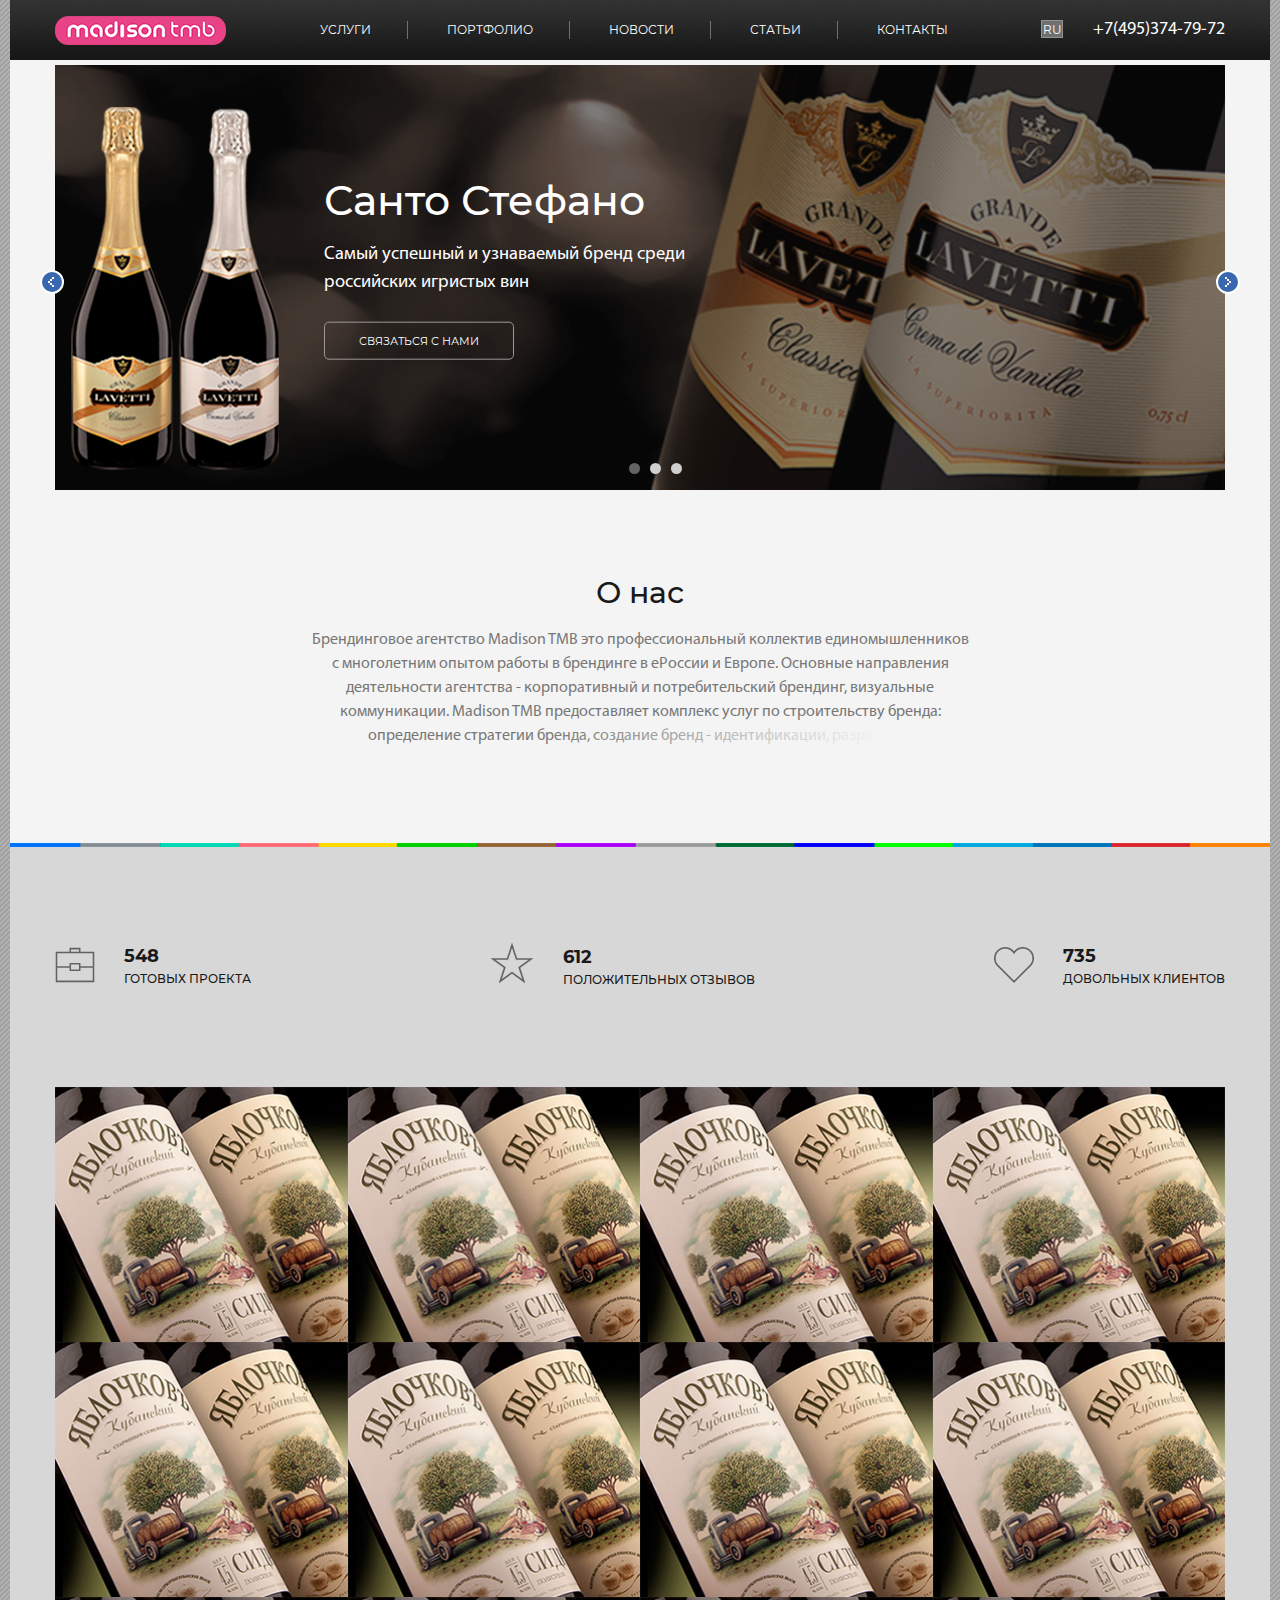
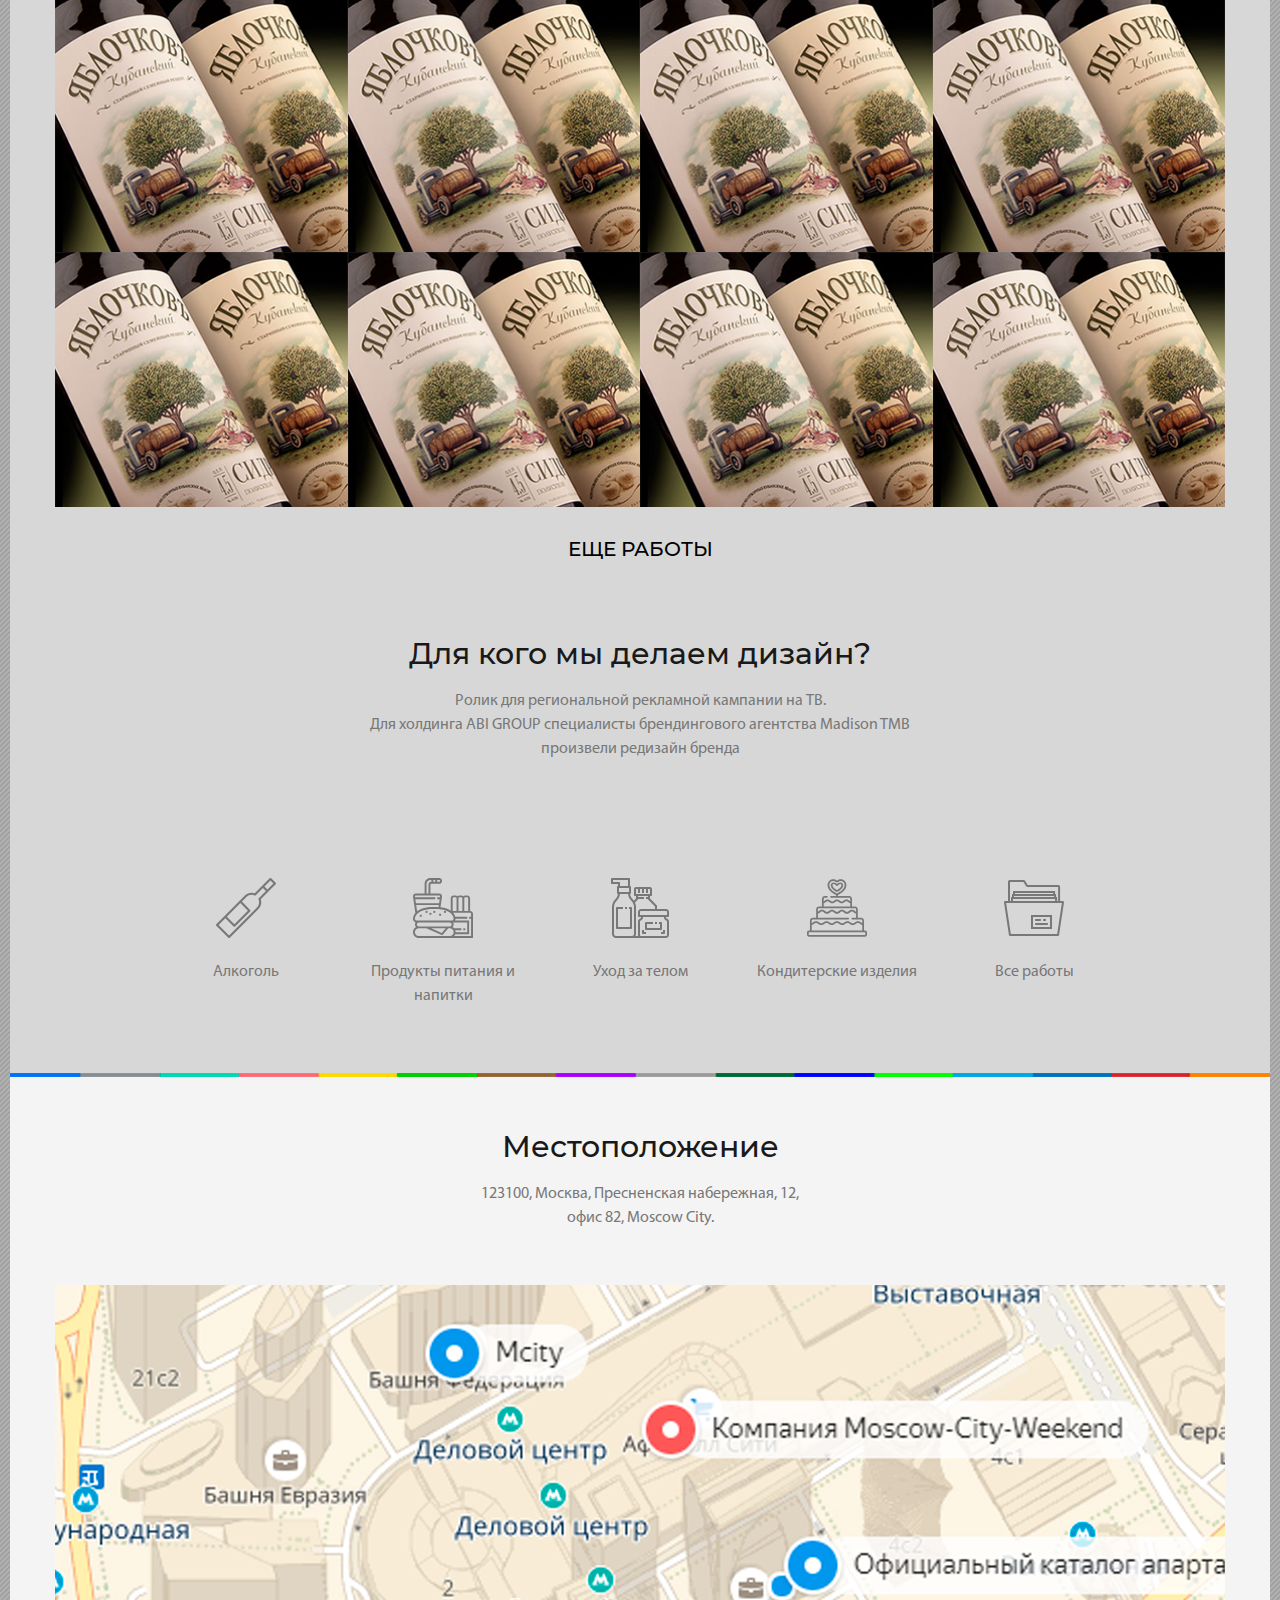
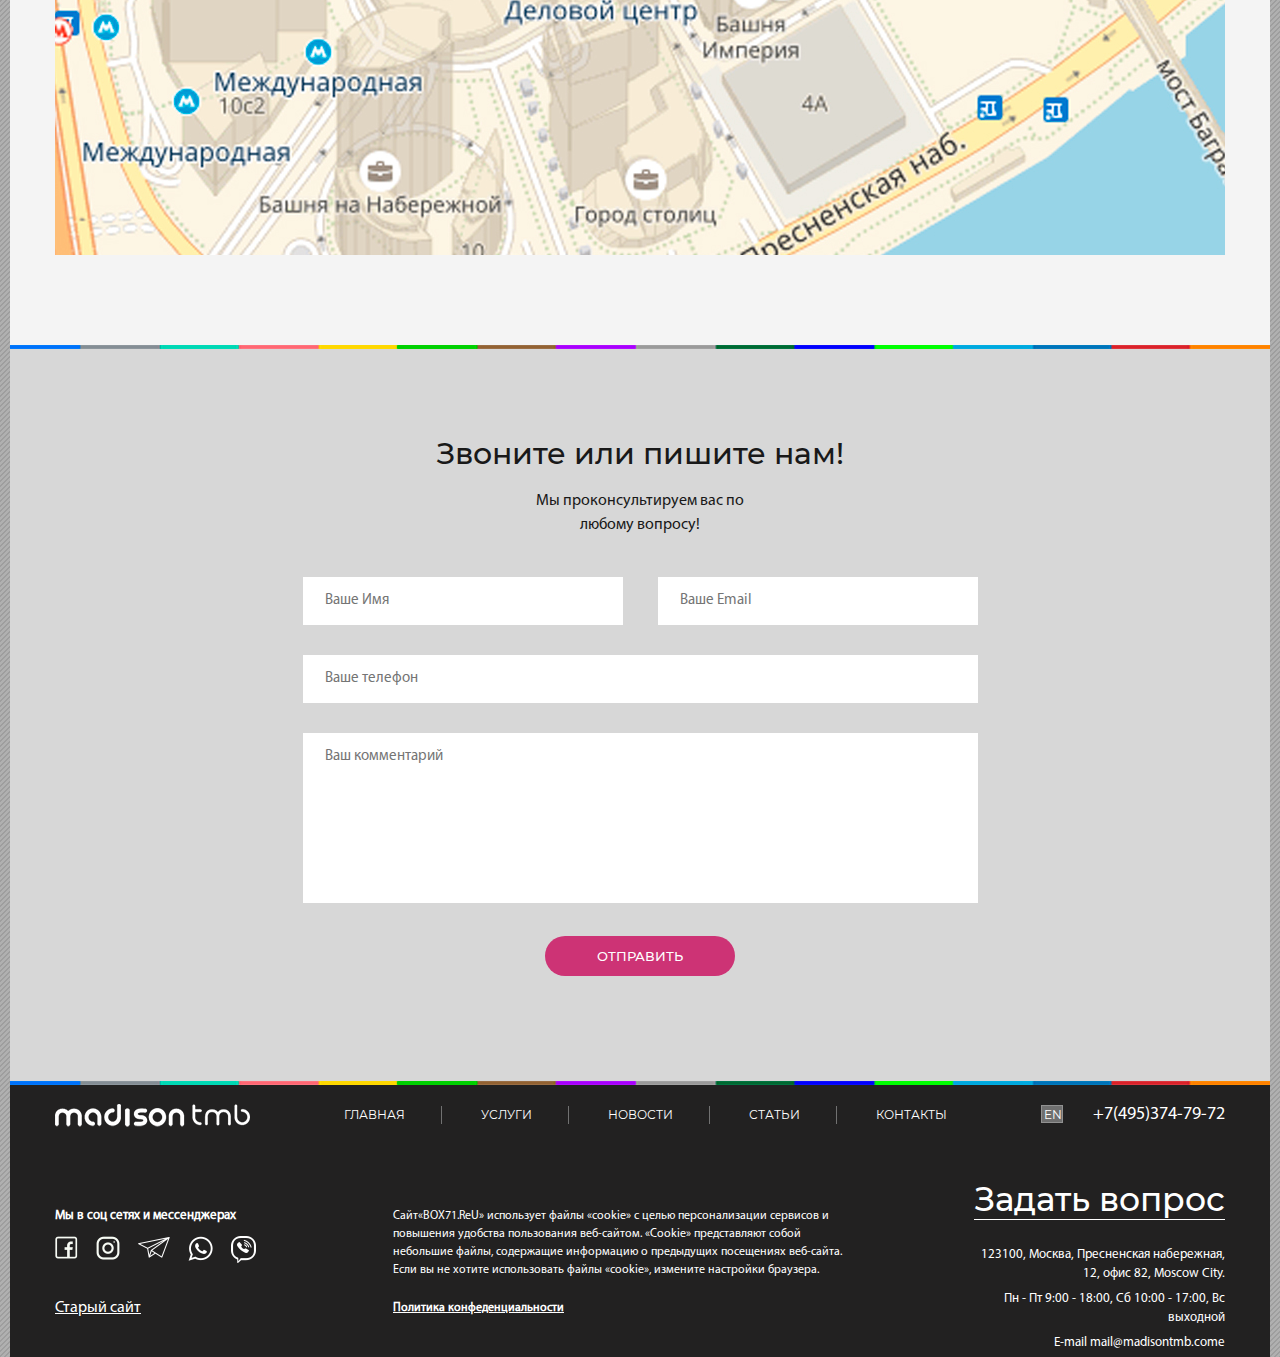
==== front-page.html @ 69c12acf "Страница с услугами" ====
<!DOCTYPE html>
<html lang="en">
<head>
	<meta charset="UTF-8">
	<title>Madison</title>
	<meta name="viewport" content="width=device-width, user-scalable=no, initial-scale=1.0, maximum-scale=1.0, minimum-scale=1.0">

	<link rel="stylesheet" href="css/slick-theme.css">
	<link rel="stylesheet" href="css/slick.css">
	<link rel="stylesheet" href="css/normalize.css">
	<link rel="stylesheet" href="css/fonts.css">
	<link rel="stylesheet" href="css/style.css">
</head>
<body>
	<header class="page-header">
		<h1 class="visually-hidden">Название страницы</h1>
		<div class="page-header__inner page-navbar">
			<a href="#" class="logo">
				<img src="img/Без-имени-1.png" alt="">
			</a>
			<nav class="page-nav">
				<h2 class="visually-hidden">Навигация по сайту</h2>
				<ul class="page-nav__list">
					<li class="current">
						<a href="#">Главная</a>
					</li>
					<li>
						<a href="#">Услуги</a>
					</li>
					<li>
						<a href="#">Портфолио</a>
					</li>
					<li>
						<a href="#">Новости</a>
					</li>
					<li>
						<a href="#">Статьи</a>
					</li>
					<li>
						<a href="#">Контакты</a>
					</li>

				</ul>
			</nav>
			<div class="page-navbar__right-side">
				<select name="lang" id="" class="page-navbar__lang lang">
					<option value="EN" class="lang__item">RU</option>
					<option value="RU" class="lang__item">EN</option>
				</select>
				<address class="phone">+7(495)374-79-72</address>
			</div>
		</div>
	</header>
	<main class="page-main">
		<section class="main-slider">
			<h2 class="visually-hidden">Список одних из наших работ</h2>
			<ul class="main-slider__list">
				<li class="main-slider__item">
					<img class="main-slider__pict" src="img/bottles.png" alt="">
					<div class="main-slider__content">
						<h3 class="main-slider__headline">Санто Стефано</h3>
						<p class="main-slider__text">Самый успешный и узнаваемый бренд среди российских игристых вин</p>
						<button class="main-slider__btn btn">Связаться с нами</button>
					</div>
				</li>
				<li class="main-slider__item">
					<img class="main-slider__pict" src="img/bottles.png" alt="">
					<div class="main-slider__content">
						<h3 class="main-slider__headline">Санто Стефано</h3>
						<p class="main-slider__text">Самый успешный и узнаваемый бренд среди российских игристых вин</p>
						<button class="main-slider__btn btn">Связаться с нами</button>
					</div>
				</li>
				<li class="main-slider__item">
					<img class="main-slider__pict" src="img/bottles.png" alt="">
					<div class="main-slider__content">
						<h3 class="main-slider__headline">Санто Стефано</h3>
						<p class="main-slider__text">Самый успешный и узнаваемый бренд среди российских игристых вин</p>
						<button class="main-slider__btn btn">Связаться с нами</button>
					</div>
				</li>
			</ul>
		</section>
		<section class="about">
			<div class="about__content content">
				<h2 class="headline">О нас</h2>
				<div class="content__text">
					Брендинговое агентство Madison TMB это профессиональный коллектив единомышленников
					с многолетним опытом работы в брендинге в еРоссии и Европе.
					Основные направления деятельности агентства - корпоративный и потребительский брендинг, 
					визуальные коммуникации. Madison TMB предоставляет комплекс 
					услуг по строительству бренда: определение стратегии бренда, создание бренд - идентификации, разработка коммуникационной стратегии.
					Брендинговое агентство Madison TMB это профессиональный коллектив единомышленников
					с многолетним опытом работы в брендинге в еРоссии и Европе.
					Основные направления деятельности агентства - корпоративный и потребительский брендинг, 
					визуальные коммуникации. Madison TMB предоставляет комплекс 
					услуг по строительству бренда: определение стратегии бренда, создание бренд - идентификации, разработка коммуникационной стратегии.
					Брендинговое агентство Madison TMB это профессиональный коллектив единомышленников
					с многолетним опытом работы в брендинге в еРоссии и Европе.
					Основные направления деятельности агентства - корпоративный и потребительский брендинг, 
					визуальные коммуникации. Madison TMB предоставляет комплекс 
					услуг по строительству бренда: определение стратегии бренда, создание бренд - идентификации, разработка коммуникационной стратегии.
				</div>
			</div>
		</section>
		<div class="bg-line"></div>
		<section class="features">
			<h2 class="visually-hidden">Мы в цифрах</h2>
			<ul class="features__list">
				<li class="features__item">
					<img src="img/портфель.png" alt="">
					<div class="features__text">
						<p class="features__num">548</p>
						<p class="features__name">Готовых проекта</p>
					</div>
				</li>
				<li class="features__item">
					<img src="img/звезда.png" alt="">
					<div class="features__text">
						<p class="features__num">612</p>
						<p class="features__name">Положительных отзывов</p>
					</div>
				</li>
				<li class="features__item">
					<img src="img/сердце.png" alt="">
					<div class="features__text">
						<p class="features__num">735</p>
						<p class="features__name">Довольных клиентов</p>
					</div>
				</li>
			</ul>
		</section>
		<section class="projects">
			<h2 class="visually-hidden">Список наших работ</h2>
			<ul class="projects__list">
				<li class="projects__item">
					<a href="#" class="projects__work" aria-label="Работа тд">
						<img class="projects__pict" src="img/1.png" alt="">
						<div class="projects__overlay"></div>
					</a>
				</li>
				<li class="projects__item">
					<a href="#" class="projects__work" aria-label="Работа тд">
						<img class="projects__pict" src="img/1.png" alt="">
						<div class="projects__overlay"></div>
					</a>
				</li>
				<li class="projects__item">
					<a href="#" class="projects__work" aria-label="Работа тд">
						<img class="projects__pict" src="img/1.png" alt="">
						<div class="projects__overlay"></div>
					</a>
				</li>
				<li class="projects__item">
					<a href="#" class="projects__work" aria-label="Работа тд">
						<img class="projects__pict" src="img/1.png" alt="">
						<div class="projects__overlay"></div>
					</a>
				</li>
				<li class="projects__item">
					<a href="#" class="projects__work" aria-label="Работа тд">
						<img class="projects__pict" src="img/1.png" alt="">
						<div class="projects__overlay"></div>
					</a>
				</li>
				<li class="projects__item">
					<a href="#" class="projects__work" aria-label="Работа тд">
						<img class="projects__pict" src="img/1.png" alt="">
						<div class="projects__overlay"></div>
					</a>
				</li>
				<li class="projects__item">
					<a href="#" class="projects__work" aria-label="Работа тд">
						<img class="projects__pict" src="img/1.png" alt="">
						<div class="projects__overlay"></div>
					</a>
				</li>
				<li class="projects__item">
					<a href="#" class="projects__work" aria-label="Работа тд">
						<img class="projects__pict" src="img/1.png" alt="">
						<div class="projects__overlay"></div>
					</a>
				</li>
				<li class="projects__item">
					<a href="#" class="projects__work" aria-label="Работа тд">
						<img class="projects__pict" src="img/1.png" alt="">
						<div class="projects__overlay"></div>
					</a>
				</li>
				<li class="projects__item">
					<a href="#" class="projects__work" aria-label="Работа тд">
						<img class="projects__pict" src="img/1.png" alt="">
						<div class="projects__overlay"></div>
					</a>
				</li>
				<li class="projects__item">
					<a href="#" class="projects__work" aria-label="Работа тд">
						<img class="projects__pict" src="img/1.png" alt="">
						<div class="projects__overlay"></div>
					</a>
				</li>
				<li class="projects__item">
					<a href="#" class="projects__work" aria-label="Работа тд">
						<img class="projects__pict" src="img/1.png" alt="">
						<div class="projects__overlay"></div>
					</a>
				</li>
				<li class="projects__item">
					<a href="#" class="projects__work" aria-label="Работа тд">
						<img class="projects__pict" src="img/1.png" alt="">
						<div class="projects__overlay"></div>
					</a>
				</li>
				<li class="projects__item">
					<a href="#" class="projects__work" aria-label="Работа тд">
						<img class="projects__pict" src="img/1.png" alt="">
						<div class="projects__overlay"></div>
					</a>
				</li>
				<li class="projects__item">
					<a href="#" class="projects__work" aria-label="Работа тд">
						<img class="projects__pict" src="img/1.png" alt="">
						<div class="projects__overlay"></div>
					</a>
				</li>
				<li class="projects__item">
					<a href="#" class="projects__work" aria-label="Работа тд">
						<img class="projects__pict" src="img/1.png" alt="">
						<div class="projects__overlay"></div>
					</a>
				</li>
			</ul>
			<button class="projects__more">Еще работы</button>
		</section>
		<!-- for - Для - для кого -->
		<section class="for">
			<div class="for__content content">
				<h2 class="headline">Для кого мы делаем дизайн?</h2>
				<div class="content__text">
					Ролик для региональной рекламной  кампании на ТВ. <br>
					Для холдинга ABI GROUP специалисты брендингового агентства Madison TMB <br>
 					произвели редизайн бренда 
				</div>
			</div>
			<div class="category for__cat">
				<div class="category__inner">
					<ul class="category__items">
						<li class="category__item category__item--size-percent">
							<a class="category__link" href="#">
								<div class="category__icon">
									<img class="category__pict"  src="img/bottle_icon.svg" alt="">
									<img class="category__icon-hover" src="img/bottle_icon_hover.svg" alt="">
								</div>
								<p class="category__name">Алкоголь</p>									
							</a>
						</li>
						<li class="category__item category__item--size-percent">
							<a class="category__link" href="#">
								<div class="category__icon">
									<img  class="category__pict" src="img/food_icon.svg" alt="">
									<img class="category__icon-hover" src="img/food_icon_hover.svg" alt="">
								</div>
								<p class="category__name">Продукты питания и напитки</p>									
							</a>
						</li>		
						<li class="category__item category__item--size-percent">
							<a class="category__link" href="#">
								<div class="category__icon">
									<img class="category__pict" src="img/cream_icon.svg" alt="">
									<img class="category__icon-hover" src="img/cream_icon_hover.svg" alt="">
								</div>
								<p class="category__name">Уход за телом</p>									
							</a>
						</li>
						<li class="category__item category__item--size-percent">
							<a class="category__link" href="#">
								<div class="category__icon">
									<img class="category__pict" src="img/cake_icon.svg" alt="">
									<img class="category__icon-hover" src="img/cake_icon_hover.svg" alt="">
								</div>
								<p class="category__name">Кондитерские изделия</p>									
							</a>
						</li>
						<li class="category__item category__item--size-percent">
							<a class="category__link" href="#">
								<div class="category__icon">
									<img class="category__pict" src="img/folder_icon.svg" alt="Все работы">
									<img class="category__icon-hover" src="img/folder_icon_hover.svg" alt="Все работы">
								</div>
								<p class="category__name">Все работы</p>									
							</a>
						</li>
					</ul>
				</div>
			</div>
		</section>
		<div class="bg-line"></div>
		<section class="location">
			<div class="location__inner">
				<div class="location__content content">
					<h2 class="headline">Местоположение</h2>
					<div class="content__text">
						123100, Москва, Пресненская набережная, 12,
						офис 82, Moscow City.
					</div>
				</div>
				<div class="location__map">
					
				</div>
			</div>
		</section>
		<div class="bg-line"></div>
		<section class="feedback">
			<div class="feedback__inner">
				<div class="feedback__content content">
					<h2 class="headline">Звоните или пишите нам!</h2>
					<div class="content__text content__text--feedback">
						Мы проконсультируем вас по любому вопросу!
					</div>
				</div>
				<form action="#" class="form">
					<input class="form__input input input--size-sm" type="text" placeholder="Ваше Имя">
					<input class="form__input input input--size-sm" type="text" placeholder="Ваше Email">
					<input class="form__input input input--size-all" type="text" placeholder="Ваше телефон">
					<textarea class="form__textarea input input--size-all" name="comment" id="" cols="30" rows="10"  placeholder="Ваш комментарий"></textarea>
					<input class="form__submit btn btn--theme-send btn--size-md" type="submit" value="Отправить">
				</form>
			</div>
		</section>
		<div class="bg-line"></div>
	</main>
	<footer class="page-footer">
		<div class="page-footer__inner">
			<div class="page-navbar">
				<a href="#" class="logo">
					<img src="img/logo_footer.png" alt="">
				</a>
				<nav class="page-nav">
					<h2 class="visually-hidden">Навигация по сайту</h2>
					<ul class="page-nav__list">
						<li>
							<a href="#">Главная</a>
						</li>
						<li>
							<a href="#">Услуги</a>
						</li>
						<li class="current">
							<a href="#">Портфолио</a>
						</li>
						<li>
							<a href="#">Новости</a>
						</li>
						<li>
							<a href="#">Статьи</a>
						</li>
						<li>
							<a href="#">Контакты</a>
						</li>
					</ul>
				</nav>
				<div class="page-navbar__right-side">
					<select name="lang" id="" class="page-navbar__lang lang">
						<option value="EN" class="lang__item">EN</option>
						<option value="RU" class="lang__item">RU</option>
					</select>
					<address class="phone">+7(495)374-79-72</address>
				</div>
			</div>
			<div class="page-footer__bottom-content">
				<div class="social">
					<h2 class="page-footer__headline">Мы в соц сетях и мессенджерах</h2>
					<ul class="social__list">
						<li class="social__item">
							<a href="#" class="social__link" aria-label="Соцсеть">
								<img class="social__icon" src="img/facebook_icon.png" alt="">
								<img class="social__icon-hover" src="img/facebook_icon_hover.png" alt="">
							</a>
						</li>
						<li class="social__item">
							<a href="#" class="social__link" aria-label="Соцсеть">
								<img class="social__icon" src="img/instagram_icon.png" alt="">
								<img class="social__icon-hover" src="img/instagram_icon_hover.png" alt="">
							</a>
						</li>
						<li class="social__item">
							<a href="#" class="social__link" aria-label="Соцсеть">
								<img class="social__icon" src="img/telegram_icon.png" alt="">
								<img class="social__icon-hover" src="img/telegram_icon_hover.png" alt="">
							</a>
						</li>
						<li class="social__item">
							<a href="#" class="social__link" aria-label="Соцсеть">
								<img class="social__icon" src="img/whatsapp_icon.png" alt="">
								<img class="social__icon-hover" src="img/whatsapp_icon_hover.png" alt="">
							</a>
						</li>
						<li class="social__item">
							<a href="#" class="social__link" aria-label="Соцсеть">
								<img class="social__icon" src="img/viber_icon.png" alt="">
								<img class="social__icon-hover" src="img/viber_icon_hover.png" alt="">
							</a>
						</li>
						<li class="link-page">
							<a target="_blank" href="http://www.madisontmb.com/">Старый сайт</a>
						</li>						
					</ul>
				</div>

				<div class="politic">
					<p class="politic__text">
						Сайт«BOX71.RеU» использует файлы «cookie» с целью персонализации сервисов и повышения удобства пользования веб-сайтом. «Cookie» представляют собой небольшие файлы, содержащие информацию о предыдущих посещениях веб-сайта. Если вы не хотите использовать файлы «cookie», измените настройки браузера.
					</p>
					<h2><a class="politic__link" href="#">Политика конфеденциальности</a></h2>
				</div>
				<div class="address">
					<a class="address__faq" href="#">Задать вопрос</a>
					<div class="address__content">
						<address class="address__item">123100, Москва, Пресненская набережная, 12, офис 82, Moscow City.</address>
						<address class="address__item">Пн - Пт  9:00 - 18:00, Сб 10:00 - 17:00, Вс выходной</address>
						<address class="address__item">E-mail mail@madisontmb.comе</address>
					</div>
				</div>
			</div>			
		</div>
	</footer>
	<script src="scripts/jquery.min.js"></script>	
	<script src="scripts/slick.min.js"></script>	
	<script src="scripts/main.js"></script>	
	<script src="scripts/slider.js"></script>
</body>
</html>
---- css/fonts.css ----
@font-face { 
  font-family: 'Montserrat'; 
  src: url('../fonts/montserrat-regular.woff2') format('woff2'), 
       url('../fonts/montserrat-regular.woff') format('woff'); 
  font-weight: normal; 
  font-style: normal; 
  font-display: swap;
}

/* Montserrat Medium - 500 */
@font-face { 
  font-family: 'Montserrat'; 
  src: url('../fonts/montserrat-medium.woff2') format('woff2'), 
       url('../fonts/montserrat-medium.woff') format('woff'); 
  font-weight: 500; 
  font-style: normal; 
  font-display: swap;
}

/* Montserrat SemiBold - 600 */
@font-face { 
  font-family: 'Montserrat'; 
  src: url('../fonts/montserrat-medium.woff2') format('woff2'), 
       url('../fonts/montserrat-medium.woff') format('woff'); 
  font-weight: 600; 
  font-style: normal; 
  font-display: swap;
}

/* Montserrat Bold - 700 */
@font-face { 
  font-family: 'Montserrat'; 
  src: url('../fonts/montserrat-bold.woff2') format('woff2'), 
       url('../fonts/montserrat-bold.woff') format('woff'); 
  font-weight: 700; 
  font-style: normal; 
  font-display: swap;
}

/* MyriadPro Regular */
@font-face { 
  font-family: 'MyriadPro'; 
  src: url('../fonts/myriadpro-regular.woff2') format('woff2'), 
       url('../fonts/myriadpro-regular.woff') format('woff'); 
  font-weight: normal; 
  font-style: normal; 
  font-display: swap;
}
---- css/style.css ----
/*** Global Styles ***/
* {
  -webkit-box-sizing: border-box;
          box-sizing: border-box;
}
html {
  -webkit-text-size-adjust: 100%;
  -webkit-tap-highlight-color: transparent;
  -webkit-font-smoothing: antialiased;
}
body {
  padding: 0;
  margin: 0;
  font-family: "MyriadPro", "Open Sans", Arial, sans-serif;
  font-size: 16px;
  font-weight: normal;
  font-style: normal;
  color: #787878;
  line-height: 1.5;
  word-wrap: break-word;
  background: url(../img/page_bg.png);
}
section,
header,
footer,
.bg-line {
  max-width: 1260px;
  margin: 0 auto;
}
.visually-hidden {
  position: absolute;
  clip: rect(0 0 0 0);
  width: 1px;
  height: 1px;
  margin: -1px;
  overflow: hidden;
}
.headline {
  margin: 0;
  font-family: "Montserrat", Arial, sans-serif;
  font-size: 30px;
  color: #191919;
  font-weight: 500;
  line-height: 1;
}
.btn {
  font-family: "Montserrat", Arial, sans-serif;
  text-transform: uppercase;
  color: #fff;
  outline: none;
  -webkit-transition: all 400ms;
  -o-transition: all 400ms;
  transition: all 400ms;
}
.btn:hover {
  cursor: pointer;
}
.btn--size-md {
  width: 190px;
}
.btn--theme-send {
  height: 40px;
  font-weight: 500;
  font-size: 13px;
  background-color: #cd3375;
  border: none;
  border-radius: 25px;
}
.input {
  height: 48px;
  padding-left: 22px;
  padding-right: 22px;
  padding-top: 0;
  color: #787878;
  line-height: 48px;
  font-size: 15px;
  outline: none;
  border: none;
}
.input--size-sm {
  width: 320px;
}
.input--size-all {
  width: 100%;
}
.link-page {
  display: block;
  margin-top: 25px;
}
.link-page a {
  color: #fff;
}
/* Block - page-header */
.page-header {
  position: fixed;
  left: 50%;
  -webkit-transform: translate(-50%, 0);
      -ms-transform: translate(-50%, 0);
          transform: translate(-50%, 0);
  width: 100%;
  background-image: url(../img/header_bg.png);
  background-size: cover;
  z-index: 20;
}
.page-header__inner {
  max-width: 1200px;
  padding: 0 15px;
  margin: 0 auto;
}
/* Block - page-nav */
.page-nav__list {
  padding: 0;
  font-size: 12px;
  list-style: none;
}
.page-nav__list li {
  display: inline-block;
  padding: 0 36px;
  border-right: 1px solid #717171;
}
.page-nav__list li.current {
  display: none;
}
.page-nav__list li:last-child {
  border-right: none;
}
.page-nav__list li a {
  text-transform: uppercase;
  text-decoration: none;
  color: #fff;
  -webkit-transition: all 400ms;
  -o-transition: all 400ms;
  transition: all 400ms;
}
.page-nav__list li a:hover {
  color: #2d6aed;
}
/* Block - main-nav */
.page-navbar {
  font-family: "Montserrat", Arial, sans-serif;
  min-height: 60px;
  display: -webkit-box;
  display: -ms-flexbox;
  display: flex;
  -webkit-box-pack: justify;
      -ms-flex-pack: justify;
          justify-content: space-between;
  -webkit-box-align: center;
      -ms-flex-align: center;
          align-items: center;
}
.page-navbar__lang {
  margin-right: 26px;
}
/* Block - logo */
.logo img {
  display: block;
}
/* Block - lang */
.lang {
  display: inline-block;
  height: 18px;
  padding-left: 1px;
  color: #fff;
  line-height: 18px;
  font-size: 12px;
  text-align: center;
  -webkit-appearance: none;
     -moz-appearance: none;
          appearance: none;
  outline: none;
  background-color: #6f6f6f;
  border-color: #919191;
}
.lang:hover {
  cursor: pointer;
}
/* Block - page-main */
.page-main {
  padding-top: 60px;
}
/* Block - phone */
.phone {
  display: inline-block;
  font-size: 18px;
  font-style: normal;
  color: #fff;
  font-family: "MyriadPro", "Open Sans", Arial, sans-serif;
}
/* Block - page-footer */
.page-footer {
  color: #fff;
  background-color: #222121;
}
.page-footer__inner {
  max-width: 1200px;
  padding: 0 15px;
  margin: 0 auto;
}
.page-footer__headline {
  font-size: 13px;
}
.page-footer__bottom-content {
  margin-top: 50px;
  display: -webkit-box;
  display: -ms-flexbox;
  display: flex;
  -webkit-box-pack: justify;
      -ms-flex-pack: justify;
          justify-content: space-between;
}
/* Block - social */
.social__list {
  padding: 0;
  margin-top: 10px;
  max-width: 250px;
  list-style: none;
}
.social__item {
  position: relative;
  display: inline-block;
  vertical-align: top;
  margin-right: 15px;
}
.social__icon-hover {
  position: absolute;
  left: 0;
  top: 0;
  opacity: 0;
}
.social__link:hover .social__icon {
  opacity: 0;
}
.social__link:hover .social__icon-hover {
  opacity: 1;
}
/* Block - politic */
.politic {
  max-width: 450px;
  font-size: 12px;
}
.politic__link {
  font-size: 12px;
  color: #fff;
}
/* Block - address */
.address {
  max-width: 260px;
  text-align: right;
}
.address__faq {
  position: relative;
  margin-top: -20px;
  margin-bottom: 20px;
  display: block;
  font-size: 33px;
  font-weight: 500;
  font-family: "Montserrat", Arial, sans-serif;
  color: #fff;
  text-decoration: none;
}
.address__faq:after {
  position: absolute;
  bottom: 5px;
  right: 0;
  display: block;
  content: "";
  height: 1px;
  width: 96.5%;
  background-color: #fff;
}
.address__content {
  font-size: 13px;
}
.address__item {
  margin-bottom: 5px;
  font-style: normal;
}
/* Block - content */
.content {
  padding: 75px 15px;
  text-align: center;
}
.content__text {
  margin: 20px auto;
}
.content__text--feedback {
  max-width: 220px;
  color: #191919;
}
/* Block - content */
.bg-line {
  height: 4px;
  background-image: url(../img/line_bg.jpg);
  background-size: cover;
}
/* Block - slider-arrow */
.slider-arrow {
  display: block;
  width: 24px;
  height: 24px;
  background-color: #3967b0;
  border-radius: 50%;
  border: 2px solid #fff;
  background-position-y: center;
  background-repeat: no-repeat;
  background-size: 6px;
  outline: none;
  z-index: 10;
}
.slider-arrow:hover {
  cursor: pointer;
  background-color: #ea4e85;
}
.slider-arrow--prev {
  background-image: url(../img/arrow-icon_prev.png);
  background-position-x: 44%;
}
.slider-arrow--next {
  background-image: url(../img/arrow-icon_next.png);
  background-position-x: center;
}
/*** Конец Global Styles ***/
/** Страница - Главная **/
/* Block - main-slider */
.main-slider {
  color: #fff;
  background-color: #f4f4f4;
}
.main-slider__list {
  position: relative;
  max-width: 1200px;
  padding: 5px 15px;
  margin: 0 auto;
  list-style: none;
}
.main-slider .slick-dots {
  bottom: 20px;
}
.main-slider .slick-dots li button {
  width: 11px;
  height: 11px;
  background-color: #d0d0d0;
  border-radius: 50%;
}
.main-slider .slick-dots li button:hover,
.main-slider .slick-dots li.slick-active button {
  background-color: #636363;
}
.main-slider__item {
  position: relative;
  height: 425px;
  background-image: url(../img/banner.png);
  background-size: cover;
}
.main-slider__content {
  position: absolute;
  top: 47%;
  left: 23%;
  -webkit-transform: translate(0, -50%);
      -ms-transform: translate(0, -50%);
          transform: translate(0, -50%);
  max-width: 380px;
}
.main-slider__pict {
  position: absolute;
  bottom: 20px;
  left: 16px;
}
.main-slider__headline {
  margin: 0;
  font-weight: 600;
  font-size: 41px;
}
.main-slider__text {
  margin-top: 10px;
  margin-bottom: 25px;
  font-size: 18.5px;
}
.main-slider__btn {
  padding: 12px 34px;
  font-size: 11px;
  background-color: transparent;
  border-radius: 5px;
  border: 1px solid #9d9a99;
}
.main-slider__btn:hover {
  color: #e94388;
  border-color: #e94388;
}
.main-slider__headline,
.main-slider__btn {
  font-family: "Montserrat", Arial, sans-serif;
}
.main-slider__arrow {
  position: absolute;
  top: 50%;
  -webkit-transform: translate(0, -50%);
      -ms-transform: translate(0, -50%);
          transform: translate(0, -50%);
}
.main-slider__arrow--prev {
  left: 0px;
}
.main-slider__arrow--next {
  right: 0px;
}
/* Block - about */
.about {
  background-color: #f4f4f4;
}
.about__content {
  max-width: 690px;
  margin: 0 auto;
}
.about__content .content__text {
  position: relative;
  max-height: 120px;
  overflow: hidden;
  -webkit-transition: all 600ms;
  -o-transition: all 600ms;
  transition: all 600ms;
}
.about__content .content__text--expanded {
  max-height: 2000px;
}
.about__content .content__text:hover {
  cursor: pointer;
}
.about__content .content__text:hover:after {
  -webkit-transform: scaleX(0);
  -ms-transform: scaleX(0);
      transform: scaleX(0);
}
.about__content .content__text:after {
  position: absolute;
  bottom: 0;
  right: 0;
  display: block;
  content: "";
  width: 65%;
  height: 24px;
  background-image: -webkit-gradient(linear, left top, right top, from(rgba(255, 255, 255, 0)), color-stop(80%, #f4f4f4), to(#f4f4f4));
  background-image: -webkit-linear-gradient(left, rgba(255, 255, 255, 0), #f4f4f4 80%, #f4f4f4);
  background-image: -o-linear-gradient(left, rgba(255, 255, 255, 0), #f4f4f4 80%, #f4f4f4);
  background-image: linear-gradient(90deg, rgba(255, 255, 255, 0), #f4f4f4 80%, #f4f4f4);
  -webkit-transform-origin: right;
  -webkit-transition: all 400ms;
  -o-transition: all 400ms;
  transition: all 400ms;
}
/* Block - features */
.features {
  background-color: #d7d7d7;
}
.features__list {
  max-width: 1200px;
  padding: 96px 15px;
  margin: 0 auto;
  display: -webkit-box;
  display: -ms-flexbox;
  display: flex;
  -webkit-box-pack: justify;
      -ms-flex-pack: justify;
          justify-content: space-between;
  font-family: "Montserrat", Arial, sans-serif;
  color: #191919;
  list-style: none;
}
.features__text {
  display: inline-block;
  margin-left: 25px;
}
.features__num {
  font-weight: 700;
  font-size: 18px;
}
.features__name {
  font-weight: 500;
  font-size: 12px;
  text-transform: uppercase;
}
.features__num,
.features__name {
  margin: 0;
}
/* Block - projects */
.projects {
  text-align: center;
  background-color: #d7d7d7;
}
.projects__list {
  max-width: 1200px;
  padding: 0 15px;
  margin: 0 auto;
  display: -webkit-box;
  display: -ms-flexbox;
  display: flex;
  -ms-flex-wrap: wrap;
      flex-wrap: wrap;
  list-style: none;
}
.projects__item {
  position: relative;
  width: 25%;
  height: 255px;
  overflow: hidden;
  -webkit-transition: -webkit-transform 1s ease;
  transition: -webkit-transform 1s ease;
  -o-transition: transform 1s ease;
  transition: transform 1s ease;
  transition: transform 1s ease, -webkit-transform 1s ease;
}
.projects__item:hover .projects__overlay {
  opacity: 1;
}
.projects__overlay {
  position: absolute;
  top: 0;
  left: 0;
  width: 100%;
  height: 100%;
  background-color: rgba(255, 255, 255, 0.3);
  opacity: 0;
  -webkit-transition: all 400ms;
  -o-transition: all 400ms;
  transition: all 400ms;
}
.projects__overlay:after {
  position: absolute;
  left: 50%;
  top: 50%;
  -webkit-transform: translate(-50%, -50%);
      -ms-transform: translate(-50%, -50%);
          transform: translate(-50%, -50%);
  width: 40px;
  height: 25px;
  display: block;
  content: "";
  background-image: url(../img/eye_icon.png);
  background-repeat: no-repeat;
  background-size: cover;
}
.projects__item--out-of-range-before:nth-child(4n) {
  -webkit-transform: translate3d(0, -10px, 0);
          transform: translate3d(0, -10px, 0);
}
.projects__item--out-of-range-before:nth-child(4n - 1) {
  -webkit-transform: translate3d(0, -15px, 0);
          transform: translate3d(0, -15px, 0);
}
.projects__item--out-of-range-before:nth-child(4n - 2) {
  -webkit-transform: translate3d(0, -20px, 0);
          transform: translate3d(0, -20px, 0);
}
.projects__item--out-of-range-before:nth-child(4n - 3) {
  -webkit-transform: translate3d(0, -25px, 0);
          transform: translate3d(0, -25px, 0);
}
.projects__item--out-of-range-after:nth-child(4n) {
  -webkit-transform: translate3d(0, 15px, 0);
          transform: translate3d(0, 15px, 0);
}
.projects__item--out-of-range-after:nth-child(4n - 1) {
  -webkit-transform: translate3d(0, 20px, 0);
          transform: translate3d(0, 20px, 0);
}
.projects__item--out-of-range-after:nth-child(4n - 2) {
  -webkit-transform: translate3d(0, 25px, 0);
          transform: translate3d(0, 25px, 0);
}
.projects__item--out-of-range-after:nth-child(4n - 3) {
  -webkit-transform: translate3d(0, 30px, 0);
          transform: translate3d(0, 30px, 0);
}
.projects__work {
  display: block;
  height: 100%;
}
.projects__pict {
  width: 100%;
  min-height: 100%;
  -webkit-transition: all 400ms;
  -o-transition: all 400ms;
  transition: all 400ms;
}
.projects__work:hover .projects__pict {
  -webkit-transform: scale(1.1);
      -ms-transform: scale(1.1);
          transform: scale(1.1);
}
.projects__more {
  margin-top: 30px;
  font-family: "Montserrat", Arial, sans-serif;
  font-size: 20px;
  text-transform: uppercase;
  font-weight: 600;
  outline: none;
  border: none;
  background-color: transparent;
}
.projects__more:hover {
  cursor: pointer;
}
/* Block - for */
.for {
  padding-bottom: 35px;
  background-color: #d7d7d7;
}
.for__content {
  padding-bottom: 45px;
}
.for__cat {
  max-width: 985px;
  margin: 0 auto;
}
/* Block - location */
.location {
  background-color: #f4f4f4;
}
.location__inner {
  max-width: 1200px;
  margin: 0 auto;
  padding-left: 15px;
  padding-right: 15px;
  padding-bottom: 90px;
}
.location__content {
  max-width: 380px;
  margin: 0 auto;
  padding-top: 55px;
  padding-bottom: 35px;
}
.location__map {
  height: 570px;
  background: url(../img/map_example.jpg);
  background-size: cover;
}
/* Block - feedback */
.feedback {
  background-color: #d7d7d7;
}
.feedback__inner {
  max-width: 675px;
  padding-right: auto;
  padding-left: auto;
  padding-bottom: 105px;
  margin: 0 auto;
}
.feedback__content {
  padding-top: 90px;
  padding-bottom: 20px;
}
/* Block - form */
.form {
  display: -webkit-box;
  display: -ms-flexbox;
  display: flex;
  -ms-flex-wrap: wrap;
      flex-wrap: wrap;
  -webkit-box-pack: justify;
      -ms-flex-pack: justify;
          justify-content: space-between;
}
.form__input {
  margin-bottom: 30px;
}
.form__textarea {
  margin-bottom: 33px;
}
.form__textarea {
  height: 170px;
  resize: none;
  -webkit-appearance: none;
     -moz-appearance: none;
          appearance: none;
}
.form__submit {
  margin: 0 auto;
}
/* Страница - Портфолио */
/* Block - works */
.works {
  -ms-flex-wrap: wrap;
      flex-wrap: wrap;
  -webkit-box-pack: justify;
      -ms-flex-pack: justify;
          justify-content: space-between;
  margin: 30px 0;
  display: -webkit-box;
  display: -ms-flexbox;
  display: flex;
  padding: 0;
  list-style: none;
}
.works__item {
  position: relative;
  display: -webkit-box;
  display: -ms-flexbox;
  display: flex;
  -webkit-box-orient: vertical;
  -webkit-box-direction: normal;
      -ms-flex-direction: column;
          flex-direction: column;
  width: 270px;
  min-height: 400px;
  padding: 4px;
  margin-bottom: 30px;
  background-color: #fff;
  -webkit-transition: all 200ms;
  -o-transition: all 200ms;
  transition: all 200ms;
}
.works__item:hover {
  cursor: pointer;
  -webkit-box-shadow: 0px 1px 12.61px 0.39px rgba(0, 0, 0, 0.2);
          box-shadow: 0px 1px 12.61px 0.39px rgba(0, 0, 0, 0.2);
}
.works__item:hover .works__pict img {
  -webkit-transform: scale(1.1) translate(-50%, -50%);
      -ms-transform: scale(1.1) translate(-50%, -50%);
          transform: scale(1.1) translate(-50%, -50%);
}
.works__item:hover .works__text-overlay {
  opacity: 0;
}
.works__text-overlay {
  position: absolute;
  bottom: 0;
  left: 0;
  width: 100%;
  height: 95px;
  background: -webkit-gradient(linear, left bottom, left top, from(#ffffff), color-stop(50%, rgba(255, 255, 255, 0.9)), to(rgba(255, 255, 255, 0)));
  background: -webkit-linear-gradient(bottom, #ffffff 0%, rgba(255, 255, 255, 0.9) 50%, rgba(255, 255, 255, 0) 100%);
  background: -o-linear-gradient(bottom, #ffffff 0%, rgba(255, 255, 255, 0.9) 50%, rgba(255, 255, 255, 0) 100%);
  background: linear-gradient(to top, #ffffff 0%, rgba(255, 255, 255, 0.9) 50%, rgba(255, 255, 255, 0) 100%);
  -webkit-transition: all 300ms;
  -o-transition: all 300ms;
  transition: all 300ms;
}
.works__pict {
  position: relative;
  height: 260px;
  overflow: hidden;
}
.works__pict img {
  position: absolute;
  top: 50%;
  left: 50%;
  -webkit-transform: translate(-50%, -50%);
      -ms-transform: translate(-50%, -50%);
          transform: translate(-50%, -50%);
  height: 100%;
  min-height: 270px;
  -webkit-transition: all 400ms;
  -o-transition: all 400ms;
  transition: all 400ms;
}
.works__item-content {
  padding: 0 17px;
  padding-bottom: 20px;
}
.works__headline {
  font-family: "Montserrat", Arial, sans-serif;
  font-size: 18px;
  font-weight: 500;
  color: #121212;
}
/* Block - tabs */
.tabs {
  padding-top: 10px;
  margin: 0 auto;
  max-width: 1260px;
  background-color: #F6F4F4;
}
.tabs__inner {
  position: relative;
  padding-bottom: 150px;
  margin: 0 auto;
  padding-top: 20px;
  max-width: 1170px;
}
.tabs__content {
  display: none;
}
.tabs__content--active {
  display: -webkit-box;
  display: -ms-flexbox;
  display: flex;
}
/* Block - category */
.category__inner {
  padding: 10px 0;
}
.category__content {
  padding: 0;
  list-style: none;
}
.category__items {
  height: 160px;
  display: -webkit-box;
  display: -ms-flexbox;
  display: flex;
  -webkit-box-pack: justify;
      -ms-flex-pack: justify;
          justify-content: space-between;
  padding-top: 20px;
  padding-left: 0;
  -webkit-transform: translate(0, 0);
      -ms-transform: translate(0, 0);
          transform: translate(0, 0);
  list-style: none;
}
.category__item {
  width: 230px;
  -ms-flex-negative: 0;
      flex-shrink: 0;
  text-align: center;
  -webkit-transition: all 400ms;
  -o-transition: all 400ms;
  transition: all 400ms;
}
.category__item--size-percent {
  width: 20%;
}
.category__item:hover {
  color: #e83a85;
  cursor: pointer;
  -webkit-transform: scale(1.3);
      -ms-transform: scale(1.3);
          transform: scale(1.3);
}
.category__item:hover .category__link {
  color: #e83a85;
}
.category__item:hover .category__icon-hover {
  opacity: 1;
}
.category__item--active {
  color: #e83a85;
  cursor: pointer;
}
.category__item--active .category__icon-hover {
  opacity: 1;
}
.category__link {
  display: block;
  text-decoration: none;
  color: #787878;
  -webkit-transition: all 400ms;
  -o-transition: all 400ms;
  transition: all 400ms;
}
.category__icon {
  position: relative;
  max-width: 60px;
  height: 72px;
  margin: 0 auto;
}
.category__icon img {
  position: absolute;
  top: 50%;
  left: 0;
  -webkit-transform: translate(0, -50%);
      -ms-transform: translate(0, -50%);
          transform: translate(0, -50%);
  width: 100%;
}
.category__icon-hover {
  opacity: 0;
  -webkit-transition: opacity 400ms;
  -o-transition: opacity 400ms;
  transition: opacity 400ms;
}
.js-slider.category .category__inner {
  overflow: hidden;
}
.js-slider.category .category__items {
  -webkit-box-pack: start;
      -ms-flex-pack: start;
          justify-content: flex-start;
}
.js-tabs.category {
  background-color: #fff;
}
/** Страница - публикации **/
/* Block - posts */
.posts {
  padding-top: 10px;
  background-color: #F6F4F4;
}
.posts__inner {
  padding-bottom: 50px;
}
.posts__items {
  display: -webkit-box;
  display: -ms-flexbox;
  display: flex;
  -ms-flex-wrap: wrap;
      flex-wrap: wrap;
  max-width: 1170px;
  margin: 20px auto;
  background-color: #fff;
}
.posts__item {
  position: relative;
  width: 33.333333333333333333%;
  padding: 23px 15px 23px 23px;
  border-right: 1px solid #cfcfcf;
  border-bottom: 1px solid #cfcfcf;
  border-left: 1px solid #cfcfcf;
}
.posts__item:nth-child(3n) {
  border-right: none;
}
.posts__item:nth-child(1n) {
  border-left: none;
}
.posts__item:nth-child(7),
.posts__item:nth-child(8),
.posts__item:nth-child(9) {
  border-bottom-color: transparent;
}
.posts__pre-headline {
  position: absolute;
  top: 13px;
  font-size: 13px;
  color: #808080;
}
.posts__headline {
  margin-bottom: 10px;
  min-height: 50px;
  padding-top: 10px;
  font-size: 16px;
  color: #000;
}
.posts__intro {
  display: block;
  max-height: 200px;
  font-size: 13px;
  text-decoration: none;
  color: #808080;
  line-height: 1.5;
  text-align: justify;
  overflow-y: hidden;
}
.posts__intro:hover,
a.page-numbers:hover {
  color: #555555;
  text-decoration: underline;
}
.navigation {
  display: block;
  margin-top: 30px;
}
.page-numbers {
  position: relative;
  width: 18px;
  display: inline-block;
  color: #787878;
  text-decoration: none;
}
.page-numbers.current:after,
.page-numbers.current:before {
  position: absolute;
  top: -0.8px;
}
.page-numbers.current:after {
  content: "]";
}
.page-numbers.current:before {
  left: -5px;
  content: "[";
}
.page-numbers.next {
  margin-left: -5px;
  width: 18px;
  height: 16px;
  background-image: url(../img/next-page_icon.jpg);
  background-size: cover;
}
.nav-links {
  width: 100px;
  margin: 0 auto;
}
/** Страница - Проект **/
.project {
  position: relative;
  background-color: #fff;
}
.project__inner {
  max-width: 1200px;
  padding: 10px 15px;
  margin: 0 auto;
}
.project__photo {
  height: 525px;
}
.project__arrow {
  position: absolute;
  top: 260px;
}
.project__arrow.slider-arrow--next {
  right: -16px;
}
.project__arrow.slider-arrow--prev {
  left: -16px;
}
.project__content {
  margin-top: 50px;
  text-align: center;
}
.project__content:nth-child(2),
.project__content:nth-child(3) {
  max-width: 700px;
  text-align: left;
}
.project__text {
  margin-top: 10px;
  font-size: 14px;
}
.project__headline {
  margin: 0;
  color: #191919;
  font-weight: 500;
  font-size: 18px;
  font-family: "Montserrat", Arial, sans-serif;
}
.project__poster {
  margin-top: 70px;
  padding-bottom: 135px;
  text-align: center;
  /* 
	   Убрать отступы между inline-block
	   элементами, чтобы картинки по 50% вместились
	   в один ряд letter-spacing
	*/
  letter-spacing: -0.3em;
}
.project__poster-text {
  max-width: 320px;
  margin: 0 auto;
  line-height: 1;
  color: #191919;
  font-weight: 600;
  font-size: 14px;
  letter-spacing: normal;
}
.project__poster-photo {
  display: inline-block;
  vertical-align: top;
  margin-top: 20px;
  width: 50%;
  max-height: 700px;
  height: auto;
}
/* Block - similar */
.similar {
  background-color: #e8e8e8;
}
.similar__inner {
  max-width: 1200px;
  margin: 0 auto;
  padding: 30px 15px;
}
.similar__header {
  padding: 50px;
  background-color: #fff;
}
.similar__icon,
.similar__headline {
  display: inline-block;
  vertical-align: middle;
}
.similar__icon {
  margin-right: 90px;
}
.similar__headline {
  font-weight: 600;
}
/** Страница - Контакты **/
/* Block - contact */
.contact {
  padding-top: 10px;
  background-color: #f5f4f4;
}
.contact__inner {
  max-width: 1200px;
  margin: 0 auto;
  padding: 80px 15px;
  display: -webkit-box;
  display: -ms-flexbox;
  display: flex;
}
/* Block - contact-info */
.contact-info {
  width: 500px;
  -ms-flex-negative: 0;
      flex-shrink: 0;
}
.contact-info__text {
  max-width: 390px;
  margin-top: 40px;
  margin-bottom: 50px;
}
.contact-info__items {
  padding: 0;
  max-width: 280px;
  list-style: none;
}
.contact-info__item {
  margin-bottom: 10px;
}
.contact-info__name {
  color: #000;
  font-weight: 900;
}
.contact-info__address {
  display: inline;
  font-style: normal;
}
/* Block - map */
.map {
  background-color: #fff;
}
.map__inner {
  max-width: 1200px;
  padding: 70px 15px;
  margin: 0 auto;
}
/* Block - google-map */
.google-map {
  height: 467px;
}
/** Страница - Услуги **/
/* Block - present */
.present {
  background-color: #D7D7D7;
}
.present__inner {
  max-width: 700px;
  padding: 0 15px;
  margin: 0 auto;
  display: -webkit-box;
  display: -ms-flexbox;
  display: flex;
  -webkit-box-align: center;
      -ms-flex-align: center;
          align-items: center;
  height: 160px;
}
.present__form {
  width: 100%;
  display: -webkit-box;
  display: -ms-flexbox;
  display: flex;
  -webkit-box-pack: justify;
      -ms-flex-pack: justify;
          justify-content: space-between;
  -webkit-box-align: center;
      -ms-flex-align: center;
          align-items: center;
}
.present__btn {
  width: 320px;
  text-transform: none;
}
/* Block - services */
.services {
  padding-top: 10px;
  background-color: #fff;
}
.services__inner {
  padding: 0 15px;
  margin: 0 auto;
}
.services__content {
  max-width: 780px;
  margin: 0 auto;
}
.services__list {
  max-width: 600px;
  margin-left: auto;
  margin-bottom: 0;
  padding: 0;
  list-style: none;
}
.services__item {
  position: relative;
  padding-left: 60px;
  min-height: 200px;
}
.services__icon {
  position: absolute;
  top: -35px;
  left: -45px;
  width: 90px;
  height: 90px;
  display: block;
  border-radius: 50%;
}
.services__item:before {
  position: absolute;
  left: 0;
  top: 0;
  height: 100%;
  width: 2px;
  content: "";
  display: block;
  background-color: #cd3375;
}
.services__headline {
  position: absolute;
  top: 0;
  left: -300px;
  margin: 0;
  font-size: 22px;
  text-transform: uppercase;
  color: #191919;
  font-weight: 500;
  letter-spacing: 2px;
}
.services__descr-headline {
  margin-bottom: 10px;
  font-size: 19px;
  color: #191919;
  font-weight: 500;
}
.services__item-list {
  padding: 0;
  font-size: 14px;
  list-style: none;
}
.services__item:last-child:before {
  display: none;
}
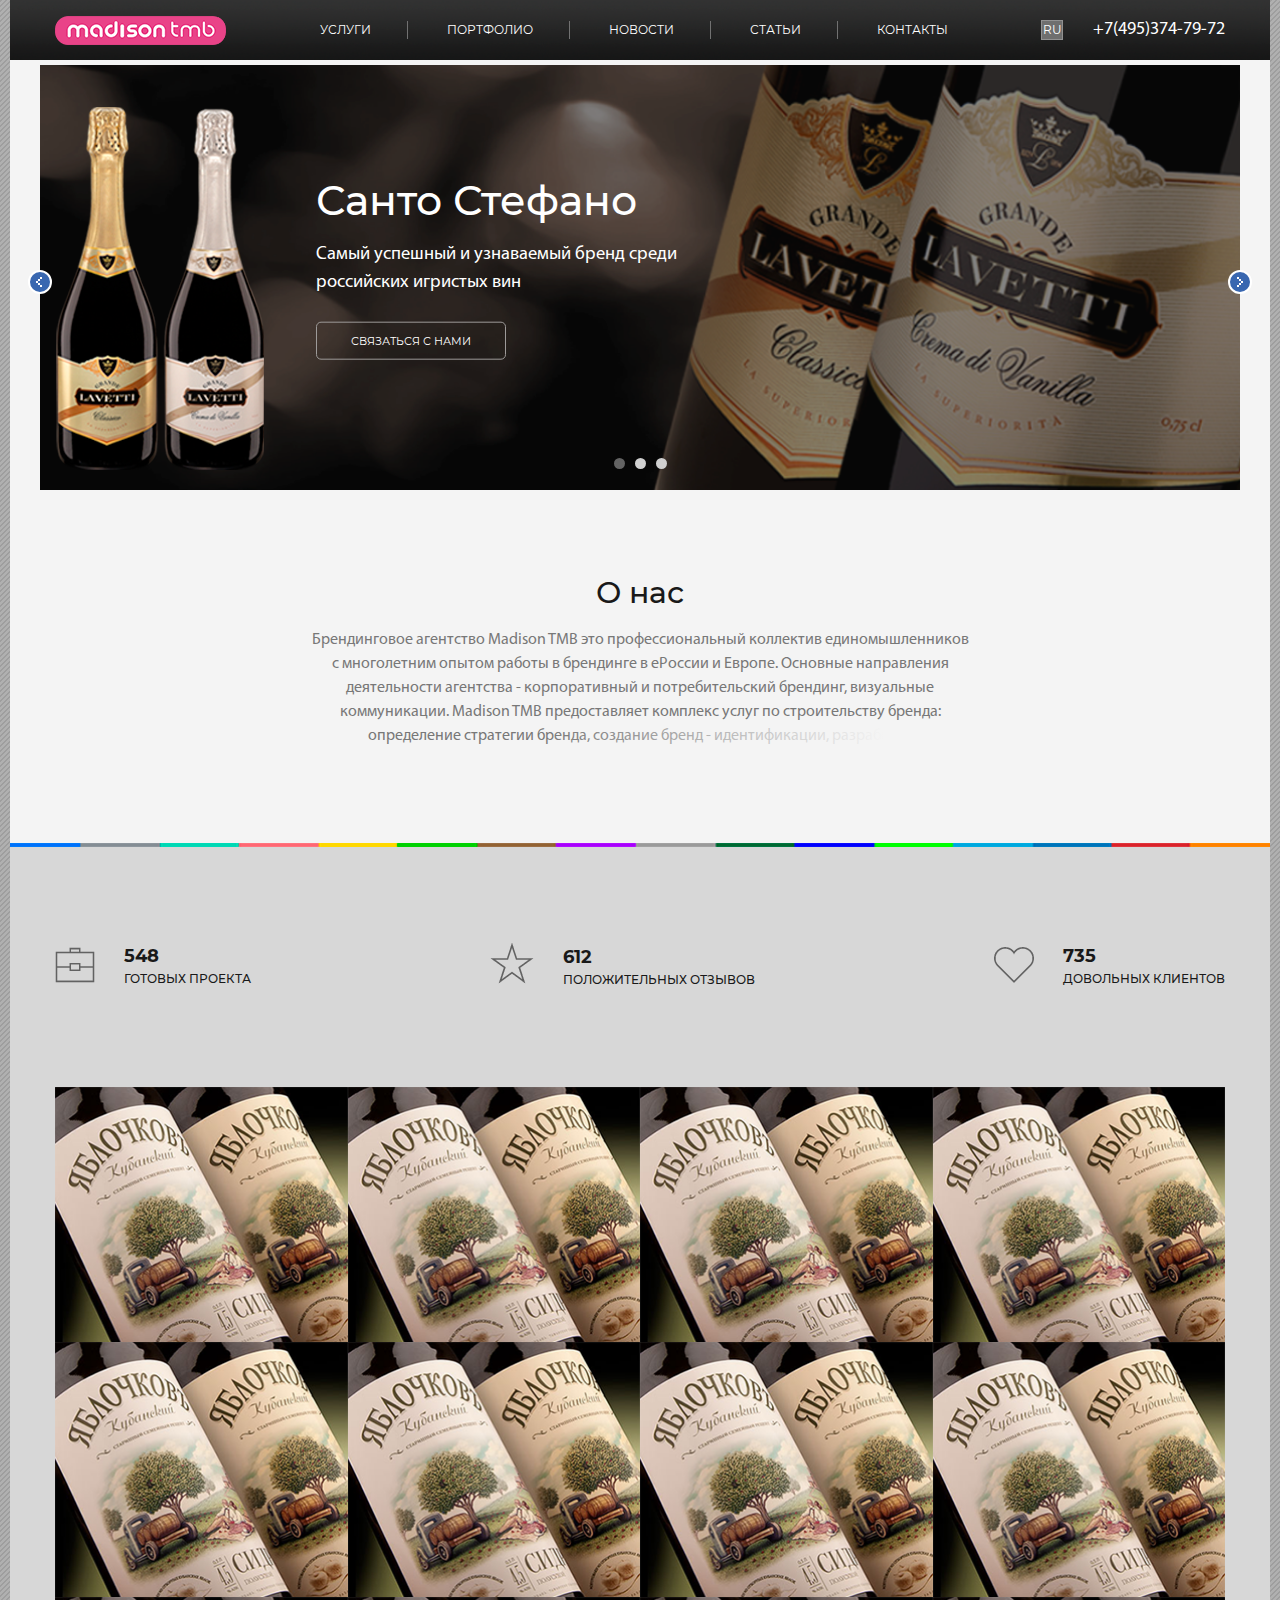
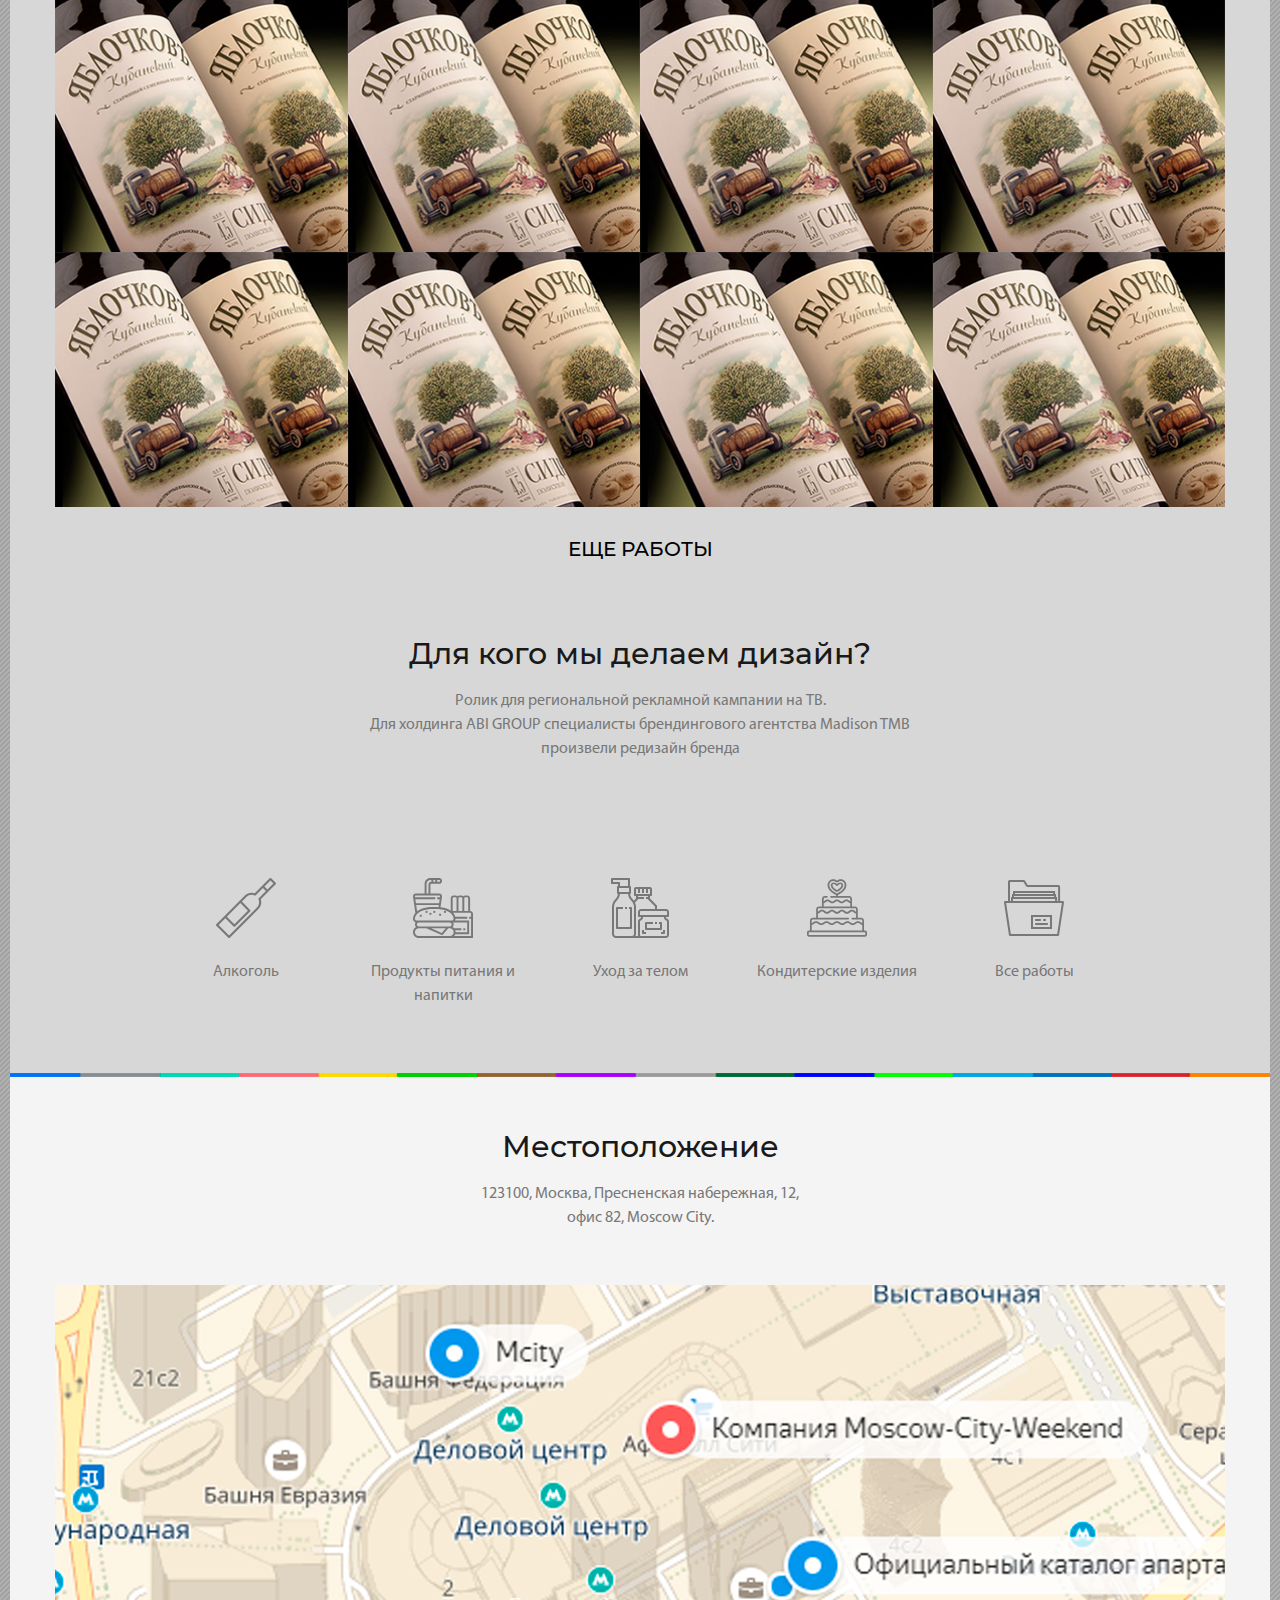
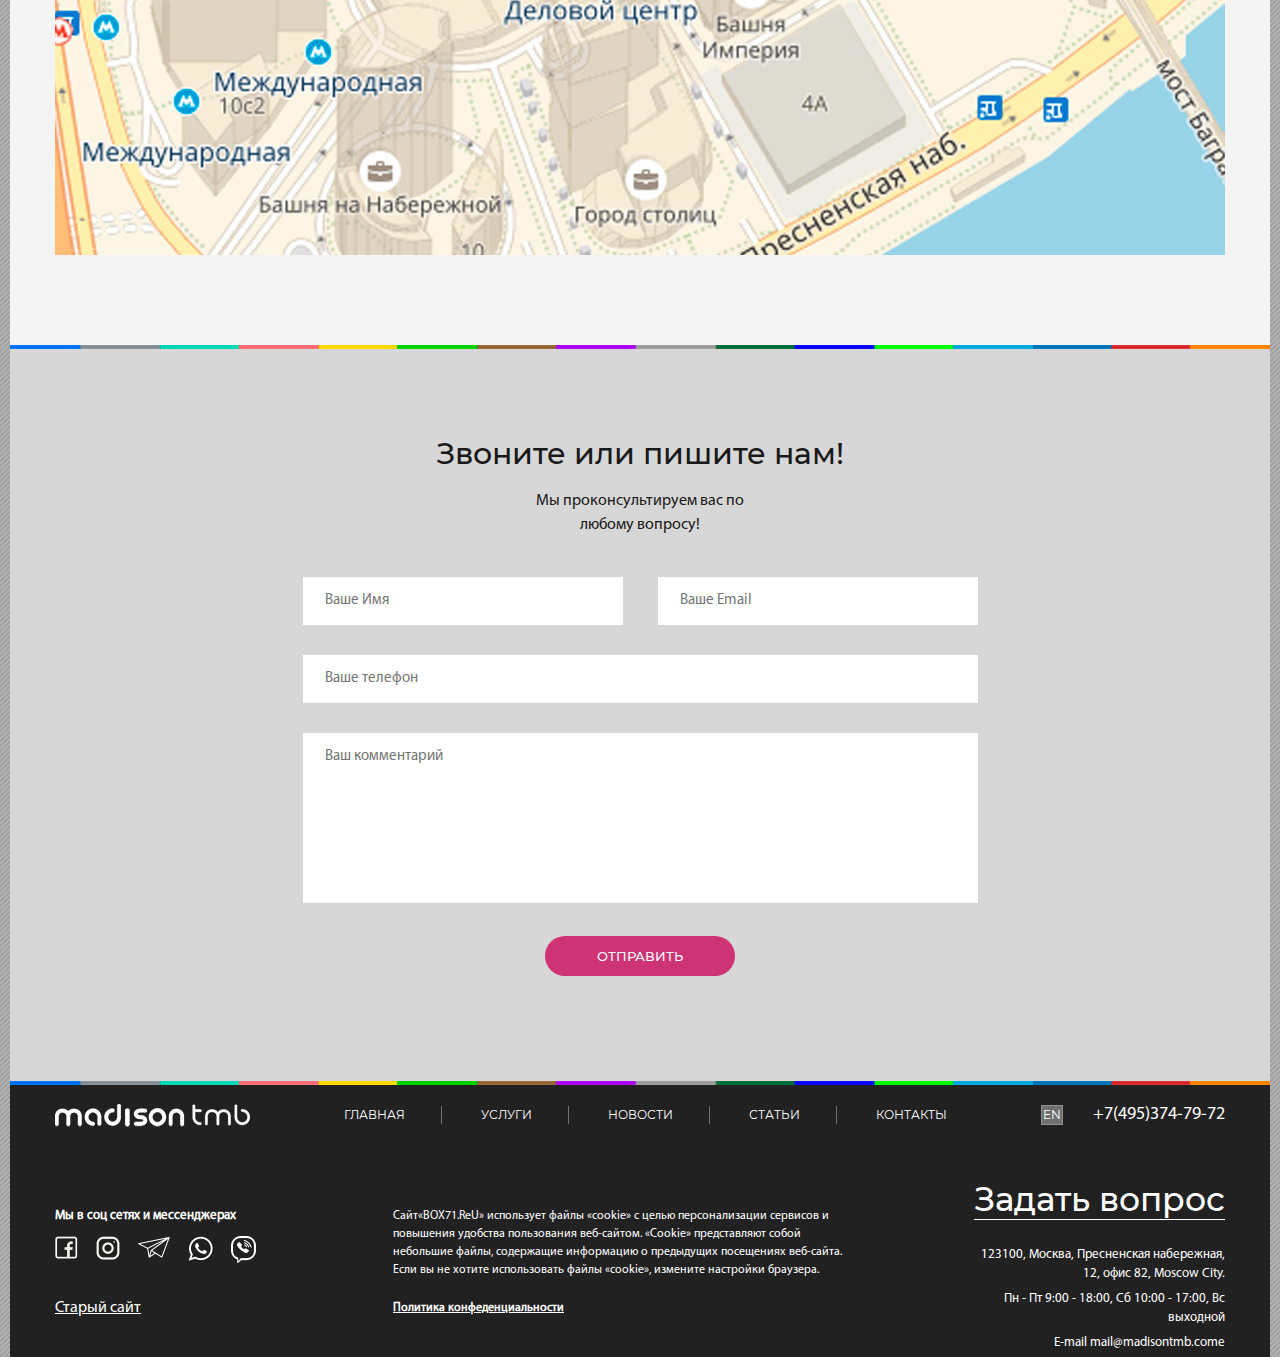
==== commit e1555084: "Адаптация для планшетов Главной стр" ====
--- a/front-page.html
+++ b/front-page.html
@@ -10,6 +10,7 @@
 	<link rel="stylesheet" href="css/normalize.css">
 	<link rel="stylesheet" href="css/fonts.css">
 	<link rel="stylesheet" href="css/style.css">
+	<link rel="stylesheet" href="css/media.css">
 </head>
 <body>
 	<header class="page-header">
@@ -18,8 +19,8 @@
 			<a href="#" class="logo">
 				<img src="img/Без-имени-1.png" alt="">
 			</a>
-			<nav class="page-nav">
-				<h2 class="visually-hidden">Навигация по сайту</h2>
+			<nav class="page-nav" aria-label="Основное меню сайта">
+				<button class="page-nav__phone-toggler" aria-label="Раскрыть меню"></button>
 				<ul class="page-nav__list">
 					<li class="current">
 						<a href="#">Главная</a>
@@ -80,6 +81,7 @@
 					</div>
 				</li>
 			</ul>
+			<div class="bg-line"></div>
 		</section>
 		<section class="about">
 			<div class="about__content content">
@@ -335,8 +337,7 @@
 				<a href="#" class="logo">
 					<img src="img/logo_footer.png" alt="">
 				</a>
-				<nav class="page-nav">
-					<h2 class="visually-hidden">Навигация по сайту</h2>
+				<nav class="page-nav" aria-label="Основное меню сайта">
 					<ul class="page-nav__list">
 						<li>
 							<a href="#">Главная</a>
@@ -412,7 +413,7 @@
 					</p>
 					<h2><a class="politic__link" href="#">Политика конфеденциальности</a></h2>
 				</div>
-				<div class="address">
+				<div class="page-footer__address address">
 					<a class="address__faq" href="#">Задать вопрос</a>
 					<div class="address__content">
 						<address class="address__item">123100, Москва, Пресненская набережная, 12, офис 82, Moscow City.</address>
--- a/css/style.css
+++ b/css/style.css
@@ -110,6 +110,7 @@
 /* Block - page-nav */
 .page-nav__list {
   padding: 0;
+  margin: 0;
   font-size: 12px;
   list-style: none;
 }
@@ -135,6 +136,22 @@
 .page-nav__list li a:hover {
   color: #2d6aed;
 }
+.page-nav__phone-toggler {
+  position: relative;
+  top: 50%;
+  -webkit-transform: translate(0, -50%);
+      -ms-transform: translate(0, -50%);
+          transform: translate(0, -50%);
+  width: 40px;
+  height: 26px;
+  display: none;
+  outline: none;
+  border: none;
+  background-color: transparent;
+  background-image: url(../img/burger_icon.png);
+  background-size: cover;
+  z-index: 10;
+}
 /* Block - main-nav */
 .page-navbar {
   font-family: "Montserrat", Arial, sans-serif;
@@ -159,18 +176,16 @@
 /* Block - lang */
 .lang {
   display: inline-block;
-  height: 18px;
   padding-left: 1px;
   color: #fff;
   line-height: 18px;
   font-size: 12px;
-  text-align: center;
   -webkit-appearance: none;
      -moz-appearance: none;
           appearance: none;
   outline: none;
   background-color: #6f6f6f;
-  border-color: #919191;
+  border: 1px solid #919191;
 }
 .lang:hover {
   cursor: pointer;
@@ -208,6 +223,8 @@
   -webkit-box-pack: justify;
       -ms-flex-pack: justify;
           justify-content: space-between;
+  -ms-flex-wrap: wrap;
+      flex-wrap: wrap;
 }
 /* Block - social */
 .social__list {
@@ -246,6 +263,13 @@
 /* Block - address */
 .address {
   max-width: 260px;
+  display: -webkit-box;
+  display: -ms-flexbox;
+  display: flex;
+  -webkit-box-orient: vertical;
+  -webkit-box-direction: normal;
+      -ms-flex-direction: column;
+          flex-direction: column;
   text-align: right;
 }
 .address__faq {
@@ -324,13 +348,14 @@
 /** Страница - Главная **/
 /* Block - main-slider */
 .main-slider {
+  padding: 5px 15px;
   color: #fff;
   background-color: #f4f4f4;
 }
 .main-slider__list {
   position: relative;
   max-width: 1200px;
-  padding: 5px 15px;
+  padding: 0;
   margin: 0 auto;
   list-style: none;
 }
@@ -400,10 +425,13 @@
           transform: translate(0, -50%);
 }
 .main-slider__arrow--prev {
-  left: 0px;
+  left: -12px;
 }
 .main-slider__arrow--next {
-  right: 0px;
+  right: -12px;
+}
+.main-slider .bg-line {
+  display: none;
 }
 /* Block - about */
 .about {
@@ -463,6 +491,8 @@
   -webkit-box-pack: justify;
       -ms-flex-pack: justify;
           justify-content: space-between;
+  -ms-flex-wrap: wrap;
+      flex-wrap: wrap;
   font-family: "Montserrat", Arial, sans-serif;
   color: #191919;
   list-style: none;
@@ -641,9 +671,9 @@
   background-color: #d7d7d7;
 }
 .feedback__inner {
-  max-width: 675px;
-  padding-right: auto;
-  padding-left: auto;
+  max-width: 705px;
+  padding-right: 15px;
+  padding-left: 15px;
   padding-bottom: 105px;
   margin: 0 auto;
 }
@@ -804,6 +834,8 @@
   -webkit-box-pack: justify;
       -ms-flex-pack: justify;
           justify-content: space-between;
+  -ms-flex-wrap: wrap;
+      flex-wrap: wrap;
   padding-top: 20px;
   padding-left: 0;
   -webkit-transform: translate(0, 0);
@@ -1192,12 +1224,25 @@
 }
 .services__icon {
   position: absolute;
-  top: -35px;
-  left: -45px;
-  width: 90px;
-  height: 90px;
+  top: 0;
+  left: 0;
+  -webkit-transform: translate(-50%, -50%);
+      -ms-transform: translate(-50%, -50%);
+          transform: translate(-50%, -50%);
+  width: 80px;
+  height: 80px;
   display: block;
   border-radius: 50%;
+  background-color: #C72E70;
+}
+.services__icon img {
+  position: absolute;
+  top: 50%;
+  left: 50%;
+  -webkit-transform: translate(-50%, -50%);
+      -ms-transform: translate(-50%, -50%);
+          transform: translate(-50%, -50%);
+  max-width: 70px;
 }
 .services__item:before {
   position: absolute;
--- a/css/media.css
+++ b/css/media.css
@@ -0,0 +1,157 @@
+@media screen and (max-width: 1100px) {
+  /* Block - page-nav */
+  .page-nav__list li {
+    padding: 0 20px;
+  }
+  /* Block - projects */
+  .projects__item {
+    height: 230px;
+  }
+}
+@media screen and (max-width: 960px) {
+  /* Block - page-nav */
+  .page-nav__list li {
+    padding: 0 10px;
+  }
+  /* Block - address */
+  .page-footer__address {
+    margin-left: auto;
+    margin-top: 20px;
+  }
+  /* Block - politics */
+  .politic {
+    max-width: 550px;
+  }
+  /* Block - projects */
+  .projects__item {
+    height: 200px;
+  }
+}
+@media screen and (max-width: 840px) {
+  /* Block - page-nav */
+  .page-nav {
+    position: relative;
+    height: 60px;
+    -webkit-box-ordinal-group: 0;
+        -ms-flex-order: -1;
+            order: -1;
+  }
+  .page-nav__list {
+    position: absolute;
+    top: 0;
+    left: -200px;
+    width: 145px;
+    padding-top: 60px;
+    height: 1000px;
+    background-color: #282727;
+    -webkit-box-shadow: 4px 0px 5px 0px rgba(0, 0, 0, 0.38);
+            box-shadow: 4px 0px 5px 0px rgba(0, 0, 0, 0.38);
+    -webkit-transition: all 400ms;
+    -o-transition: all 400ms;
+    transition: all 400ms;
+  }
+  .page-nav__list--opened {
+    left: -16px;
+  }
+  .page-nav__list li {
+    display: block;
+    padding-right: 0;
+    padding-left: 15px;
+    padding-top: 15px;
+    padding-bottom: 15px;
+    border: none;
+  }
+  .page-nav__list li:first-child {
+    display: inline-block !important;
+  }
+  .page-nav__list li:first-child a {
+    display: block;
+    height: 15px;
+    width: 100px;
+    background-image: url(../img/Без-имени-1.png);
+    background-size: 100px;
+    background-repeat: no-repeat;
+    color: transparent;
+  }
+  .page-footer .page-nav {
+    display: none;
+  }
+  .page-nav__phone-toggler {
+    display: block;
+  }
+}
+@media screen and (max-width: 800px) {
+  /* Block - page-footer */
+  .page-footer__address {
+    margin-left: 0;
+    margin-right: auto;
+    text-align: left;
+  }
+  .address__faq:after {
+    right: auto;
+  }
+  /* Block - projects */
+  .projects__item {
+    width: 50%;
+    height: 290px;
+  }
+  /* Block - features */
+  .features__list {
+    -ms-flex-pack: distribute;
+        justify-content: space-around;
+  }
+  .features__item {
+    margin: 20px 10px;
+  }
+  /* Block - category */
+  .category__items {
+    min-height: 160px;
+    height: auto;
+  }
+  .category__item--size-percent {
+    width: 25%;
+  }
+}
+@media screen and (max-width: 690px) {
+  /* Block - input */
+  .input--size-sm {
+    width: 100%;
+  }
+  /* Block - category */
+  .category__item--size-percent {
+    width: 33%;
+  }
+  /* Block - main-slider */
+  .main-slider {
+    padding: 0;
+    background-color: #fff;
+  }
+  .main-slider .slick-dots {
+    top: 260px;
+    bottom: auto;
+  }
+  .main-slider__item {
+    margin-bottom: 300px;
+    height: 300px;
+  }
+  .main-slider__content {
+    top: 120%;
+    -webkit-transform: none;
+        -ms-transform: none;
+            transform: none;
+    text-align: center;
+  }
+  .main-slider__headline {
+    color: #191919;
+  }
+  .main-slider__text {
+    color: #787878;
+  }
+  .main-slider .bg-line {
+    display: block;
+  }
+  /* Block - lang */
+  .lang {
+    font-size: 18px;
+  }
+}
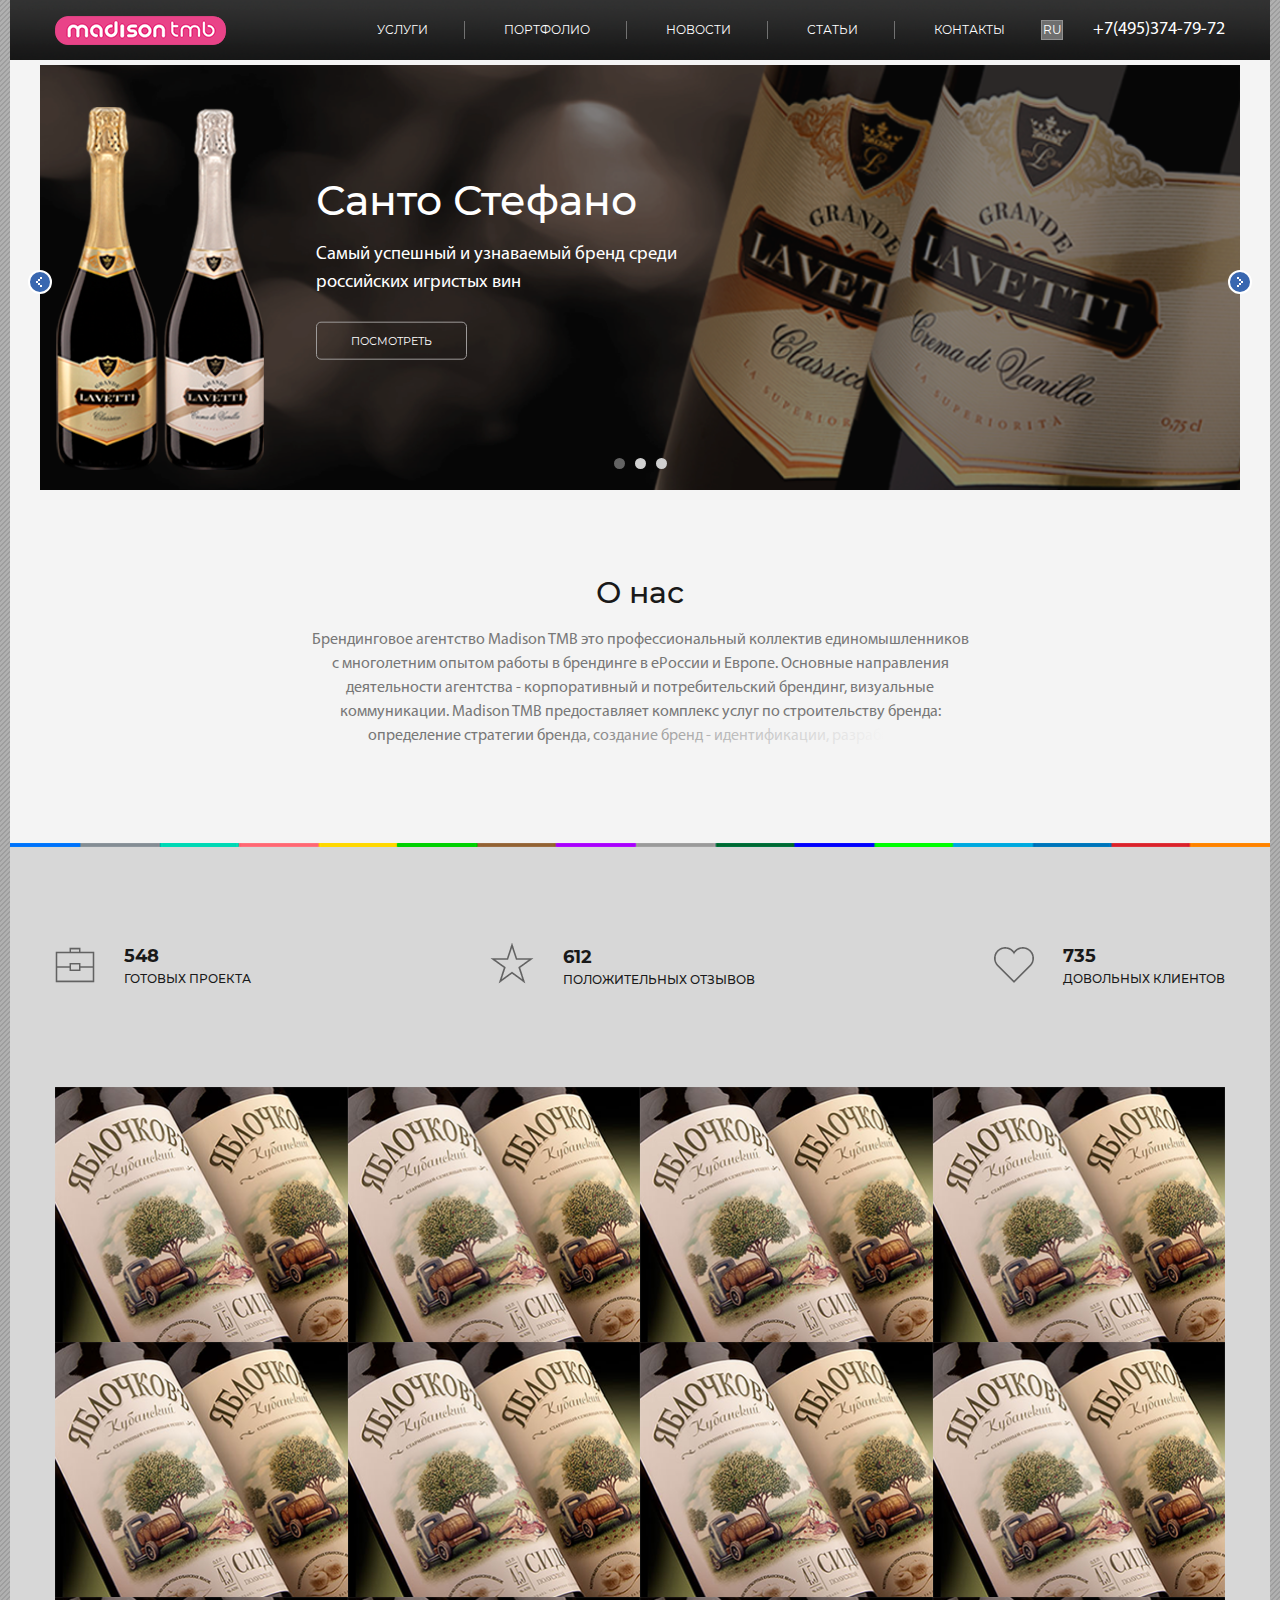
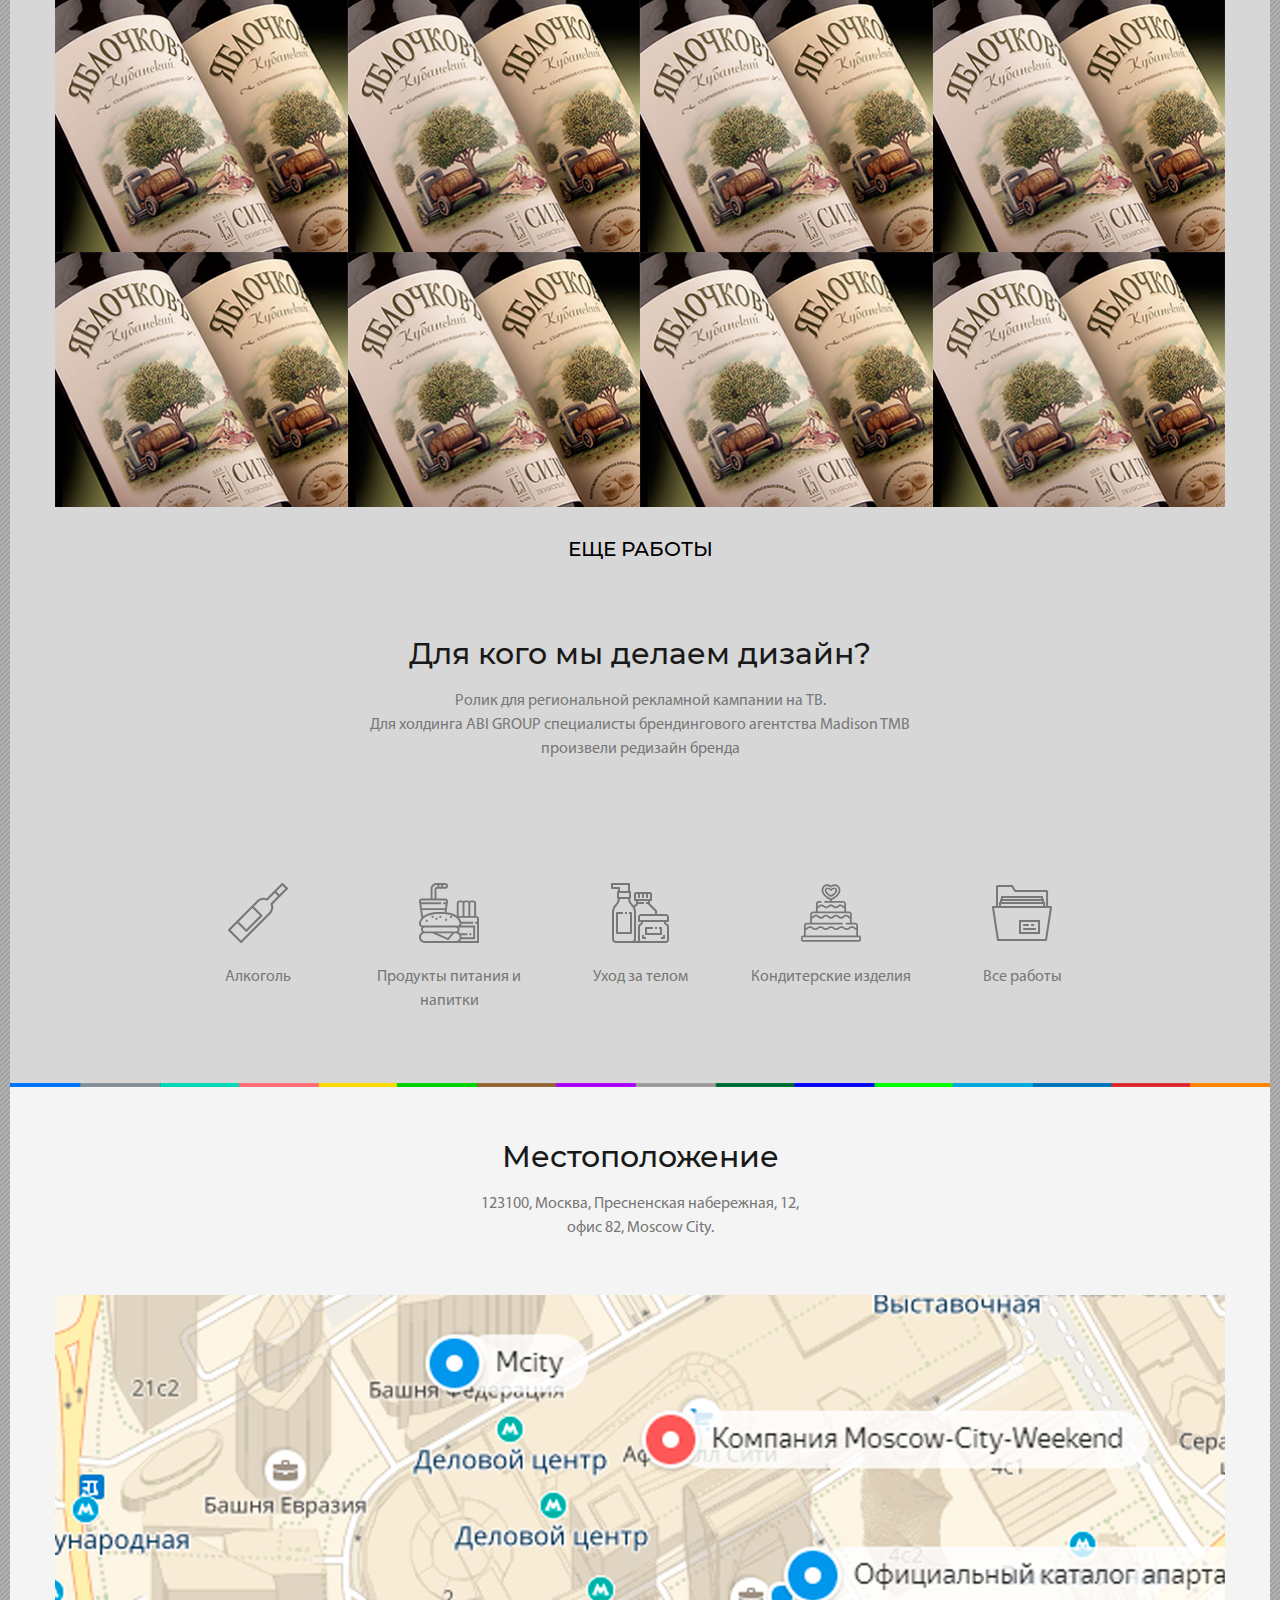
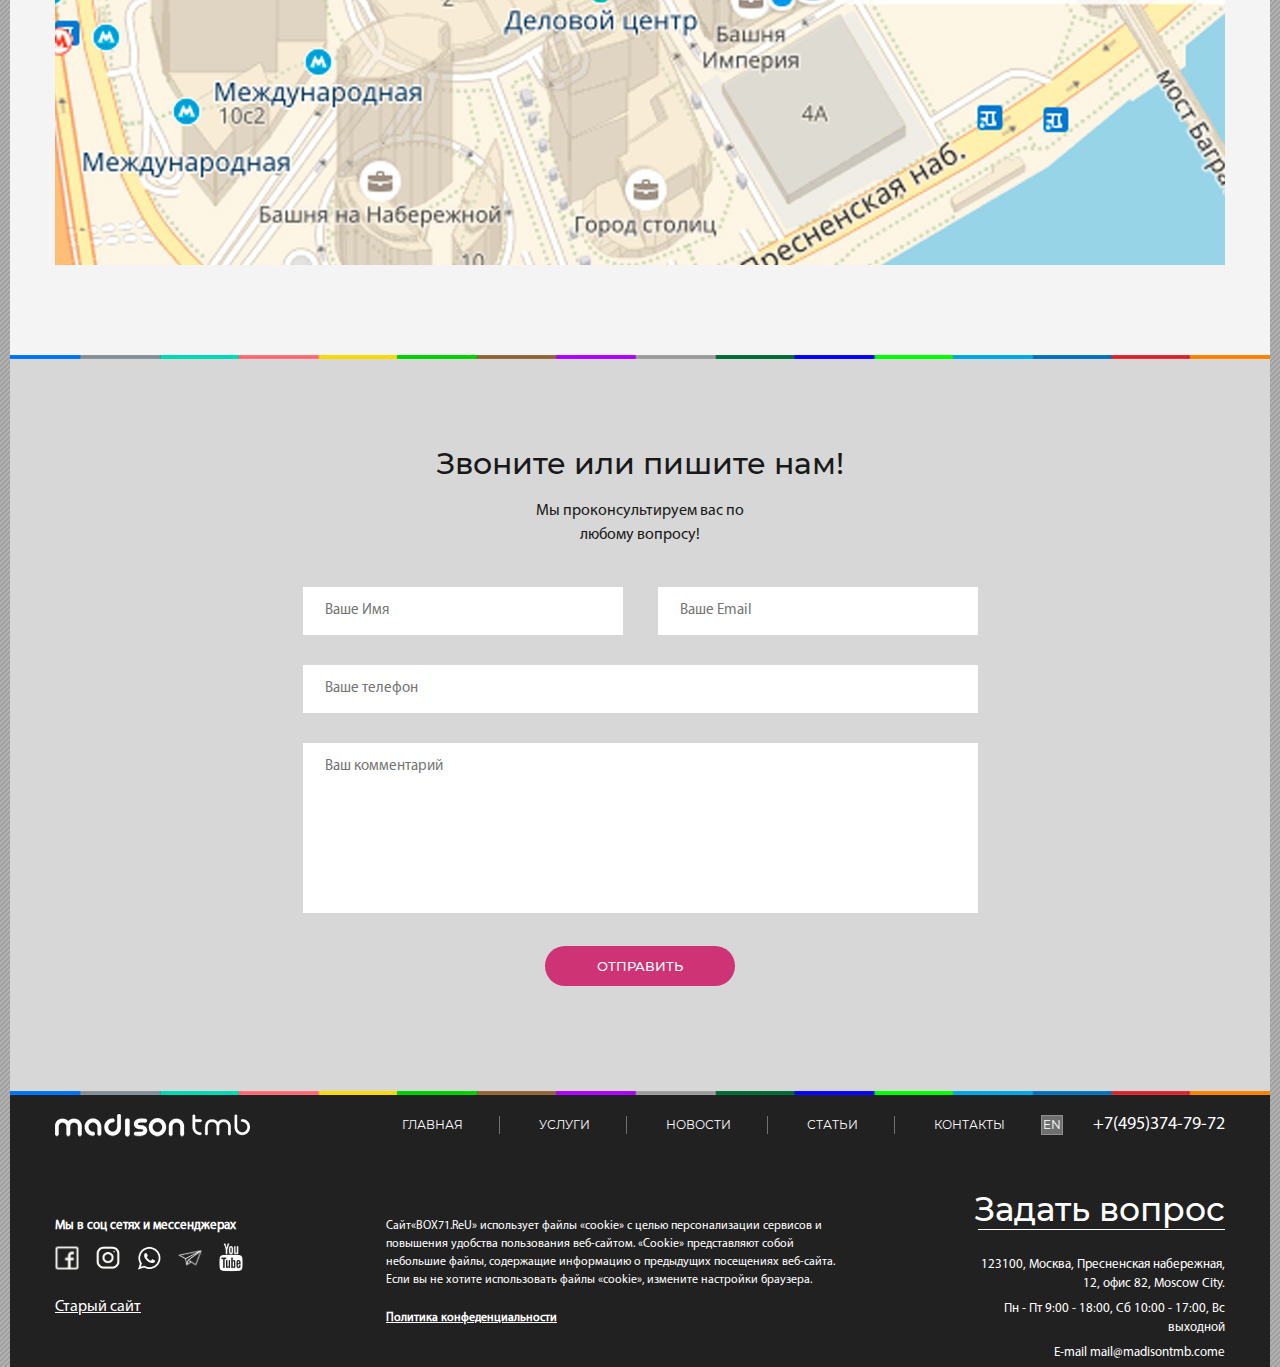
==== commit 2f7d3205: "Адаптив для телефонов" ====
--- a/front-page.html
+++ b/front-page.html
@@ -16,7 +16,7 @@
 	<header class="page-header">
 		<h1 class="visually-hidden">Название страницы</h1>
 		<div class="page-header__inner page-navbar">
-			<a href="#" class="logo">
+			<a href="#" class="page-header__logo logo">
 				<img src="img/Без-имени-1.png" alt="">
 			</a>
 			<nav class="page-nav" aria-label="Основное меню сайта">
@@ -61,7 +61,7 @@
 					<div class="main-slider__content">
 						<h3 class="main-slider__headline">Санто Стефано</h3>
 						<p class="main-slider__text">Самый успешный и узнаваемый бренд среди российских игристых вин</p>
-						<button class="main-slider__btn btn">Связаться с нами</button>
+						<button class="main-slider__btn btn">Посмотреть</button>
 					</div>
 				</li>
 				<li class="main-slider__item">
@@ -69,7 +69,7 @@
 					<div class="main-slider__content">
 						<h3 class="main-slider__headline">Санто Стефано</h3>
 						<p class="main-slider__text">Самый успешный и узнаваемый бренд среди российских игристых вин</p>
-						<button class="main-slider__btn btn">Связаться с нами</button>
+						<button class="main-slider__btn btn">Посмотреть</button>
 					</div>
 				</li>
 				<li class="main-slider__item">
@@ -77,7 +77,7 @@
 					<div class="main-slider__content">
 						<h3 class="main-slider__headline">Санто Стефано</h3>
 						<p class="main-slider__text">Самый успешный и узнаваемый бренд среди российских игристых вин</p>
-						<button class="main-slider__btn btn">Связаться с нами</button>
+						<button class="main-slider__btn btn">Посмотреть</button>
 					</div>
 				</li>
 			</ul>
@@ -385,20 +385,19 @@
 						</li>
 						<li class="social__item">
 							<a href="#" class="social__link" aria-label="Соцсеть">
+								<img class="social__icon" src="img/whatsapp_icon.png" alt="">
+								<img class="social__icon-hover" src="img/whatsapp_icon_hover.png" alt="">
+							</a>
+						</li>
+						<li class="social__item">
+							<a href="#" class="social__link" aria-label="Соцсеть">
 								<img class="social__icon" src="img/telegram_icon.png" alt="">
 								<img class="social__icon-hover" src="img/telegram_icon_hover.png" alt="">
 							</a>
 						</li>
 						<li class="social__item">
 							<a href="#" class="social__link" aria-label="Соцсеть">
-								<img class="social__icon" src="img/whatsapp_icon.png" alt="">
-								<img class="social__icon-hover" src="img/whatsapp_icon_hover.png" alt="">
-							</a>
-						</li>
-						<li class="social__item">
-							<a href="#" class="social__link" aria-label="Соцсеть">
-								<img class="social__icon" src="img/viber_icon.png" alt="">
-								<img class="social__icon-hover" src="img/viber_icon_hover.png" alt="">
+								<img class="social__icon" src="img/yt_icon.png" alt="">
 							</a>
 						</li>
 						<li class="link-page">
@@ -407,7 +406,7 @@
 					</ul>
 				</div>
 
-				<div class="politic">
+				<div class="page-footer__politic politic">
 					<p class="politic__text">
 						Сайт«BOX71.RеU» использует файлы «cookie» с целью персонализации сервисов и повышения удобства пользования веб-сайтом. «Cookie» представляют собой небольшие файлы, содержащие информацию о предыдущих посещениях веб-сайта. Если вы не хотите использовать файлы «cookie», измените настройки браузера.
 					</p>
--- a/css/fonts.css
+++ b/css/fonts.css
@@ -3,6 +3,16 @@
   src: url('../fonts/montserrat-regular.woff2') format('woff2'), 
        url('../fonts/montserrat-regular.woff') format('woff'); 
   font-weight: normal; 
+  font-style: normal; 
+  font-display: swap;
+}
+
+/* Montserrat Light - 300 */
+@font-face { 
+  font-family: 'Montserrat'; 
+  src: url('../fonts/montserrat-light.woff2') format('woff2'), 
+       url('../fonts/montserrat-light.woff') format('woff'); 
+  font-weight: 300; 
   font-style: normal; 
   font-display: swap;
 }
--- a/css/style.css
+++ b/css/style.css
@@ -170,6 +170,11 @@
   margin-right: 26px;
 }
 /* Block - logo */
+.logo {
+  -webkit-box-flex: 1;
+      -ms-flex: 1;
+          flex: 1;
+}
 .logo img {
   display: block;
 }
@@ -216,6 +221,7 @@
   font-size: 13px;
 }
 .page-footer__bottom-content {
+  position: relative;
   margin-top: 50px;
   display: -webkit-box;
   display: -ms-flexbox;
@@ -238,6 +244,17 @@
   display: inline-block;
   vertical-align: top;
   margin-right: 15px;
+  width: 23px;
+  height: 23px;
+}
+.social__item img {
+  position: absolute;
+  top: 50%;
+  left: 50%;
+  -webkit-transform: translate(-50%, -50%);
+      -ms-transform: translate(-50%, -50%);
+          transform: translate(-50%, -50%);
+  width: 100%;
 }
 .social__icon-hover {
   position: absolute;
@@ -290,7 +307,7 @@
   display: block;
   content: "";
   height: 1px;
-  width: 96.5%;
+  width: 95%;
   background-color: #fff;
 }
 .address__content {
@@ -385,7 +402,6 @@
   -webkit-transform: translate(0, -50%);
       -ms-transform: translate(0, -50%);
           transform: translate(0, -50%);
-  max-width: 380px;
 }
 .main-slider__pict {
   position: absolute;
@@ -400,6 +416,9 @@
 .main-slider__text {
   margin-top: 10px;
   margin-bottom: 25px;
+  max-width: 380px;
+  margin-left: auto;
+  margin-right: auto;
   font-size: 18.5px;
 }
 .main-slider__btn {
@@ -820,7 +839,7 @@
 }
 /* Block - category */
 .category__inner {
-  padding: 10px 0;
+  padding: 15px;
 }
 .category__content {
   padding: 0;
--- a/css/media.css
+++ b/css/media.css
@@ -136,22 +136,202 @@
   }
   .main-slider__content {
     top: 120%;
+    left: auto;
     -webkit-transform: none;
         -ms-transform: none;
             transform: none;
+    width: 100%;
     text-align: center;
   }
   .main-slider__headline {
     color: #191919;
+    font-size: 39px;
   }
   .main-slider__text {
     color: #787878;
   }
   .main-slider .bg-line {
     display: block;
+  }
+  .main-slider__btn {
+    height: 40px;
+    font-weight: 500;
+    font-size: 13px;
+    background-color: #cd3375;
+    border: none;
+    border-radius: 25px;
   }
   /* Block - lang */
   .lang {
     font-size: 18px;
   }
 }
+@media screen and (max-width: 600px) {
+  /* Block - page-header */
+  .page-header__logo {
+    margin-left: 20px;
+  }
+  /* Block - feature */
+  .features {
+    display: none;
+  }
+  /* Block - about */
+  .about {
+    background-color: #d7d7d7;
+  }
+  .about + .bg-line {
+    display: none;
+  }
+  .about__content .content__text:after {
+    display: none;
+  }
+  /* Block - projects */
+  .projects__item {
+    height: 250px;
+  }
+  /* Block - category */
+  .category__items {
+    -ms-flex-pack: distribute;
+        justify-content: space-around;
+    background-color: #fff;
+  }
+  /* Block - location */
+  .location__map {
+    height: 300px;
+  }
+  /* Block - form */
+  .form__input,
+  .form__textarea {
+    width: 80%;
+    margin-left: auto;
+    margin-right: auto;
+  }
+  /* Block - politic */
+  .politic__text {
+    display: none;
+  }
+  /* Block - page-footer */
+  .page-footer__address {
+    -webkit-box-ordinal-group: 0;
+        -ms-flex-order: -1;
+            order: -1;
+  }
+  /* Block - social */
+  .social {
+    text-align: right;
+  }
+  .social__list {
+    margin-left: auto;
+  }
+  .social__item {
+    width: 45px;
+    height: 45px;
+    margin-top: 15px;
+  }
+  .social__link {
+    display: block;
+  }
+  /* Block - address */
+  .address__faq {
+    -webkit-box-ordinal-group: 3;
+        -ms-flex-order: 2;
+            order: 2;
+    margin-top: 50px;
+    width: 205px;
+    font-weight: 300;
+    font-size: 25px;
+    white-space: nowrap;
+  }
+  .address__faq:after {
+    width: 90%;
+  }
+  /* Block - page-footer */
+  .page-footer__politic {
+    position: absolute;
+    top: 120px;
+  }
+  .page-footer__inner {
+    padding-top: 35px;
+  }
+  /* Block - link-page */
+  .link-page {
+    margin-top: 30px;
+  }
+  .social,
+  .page-footer__address {
+    width: 50%;
+  }
+}
+@media screen and (max-width: 480px) {
+  /* Block - projects */
+  .projects__item {
+    height: 200px;
+  }
+  .projects__more {
+    display: none;
+  }
+  /* Block - location__map */
+  .location__map {
+    max-width: 350px;
+    height: 170px;
+    margin: 0 auto;
+  }
+  /* Block - logo */
+  .logo img {
+    width: 80%;
+  }
+  /* Block - page-navbar */
+  .page-navbar__lang {
+    margin-right: 10px;
+  }
+  /* Block - link-page */
+  .link-page {
+    margin-top: 50px;
+  }
+  /* Block - for */
+  .for__content .content__text {
+    max-width: 300px;
+  }
+}
+@media screen and (max-width: 420px) {
+  .social,
+  .page-footer__address {
+    width: 100%;
+  }
+  .social {
+    text-align: left;
+  }
+  .social__list {
+    margin-left: 0;
+    margin-right: auto;
+  }
+  /* Block - form */
+  .form__input,
+  .form__textarea {
+    width: 90%;
+  }
+  /* Block - category */
+  .category__item--size-percent {
+    width: 50%;
+  }
+  /* Block - projects */
+  .projects__item {
+    width: 90%;
+    height: 300px;
+    margin: 0 auto;
+  }
+  /* Block - page-header */
+  .page-header__logo {
+    display: none;
+  }
+}
+@media screen and (max-width: 380px) {
+  /* Block - projects */
+  .projects__item {
+    height: 260px;
+  }
+  /* Block - category */
+  .category__item--size-percent {
+    width: 100%;
+  }
+}
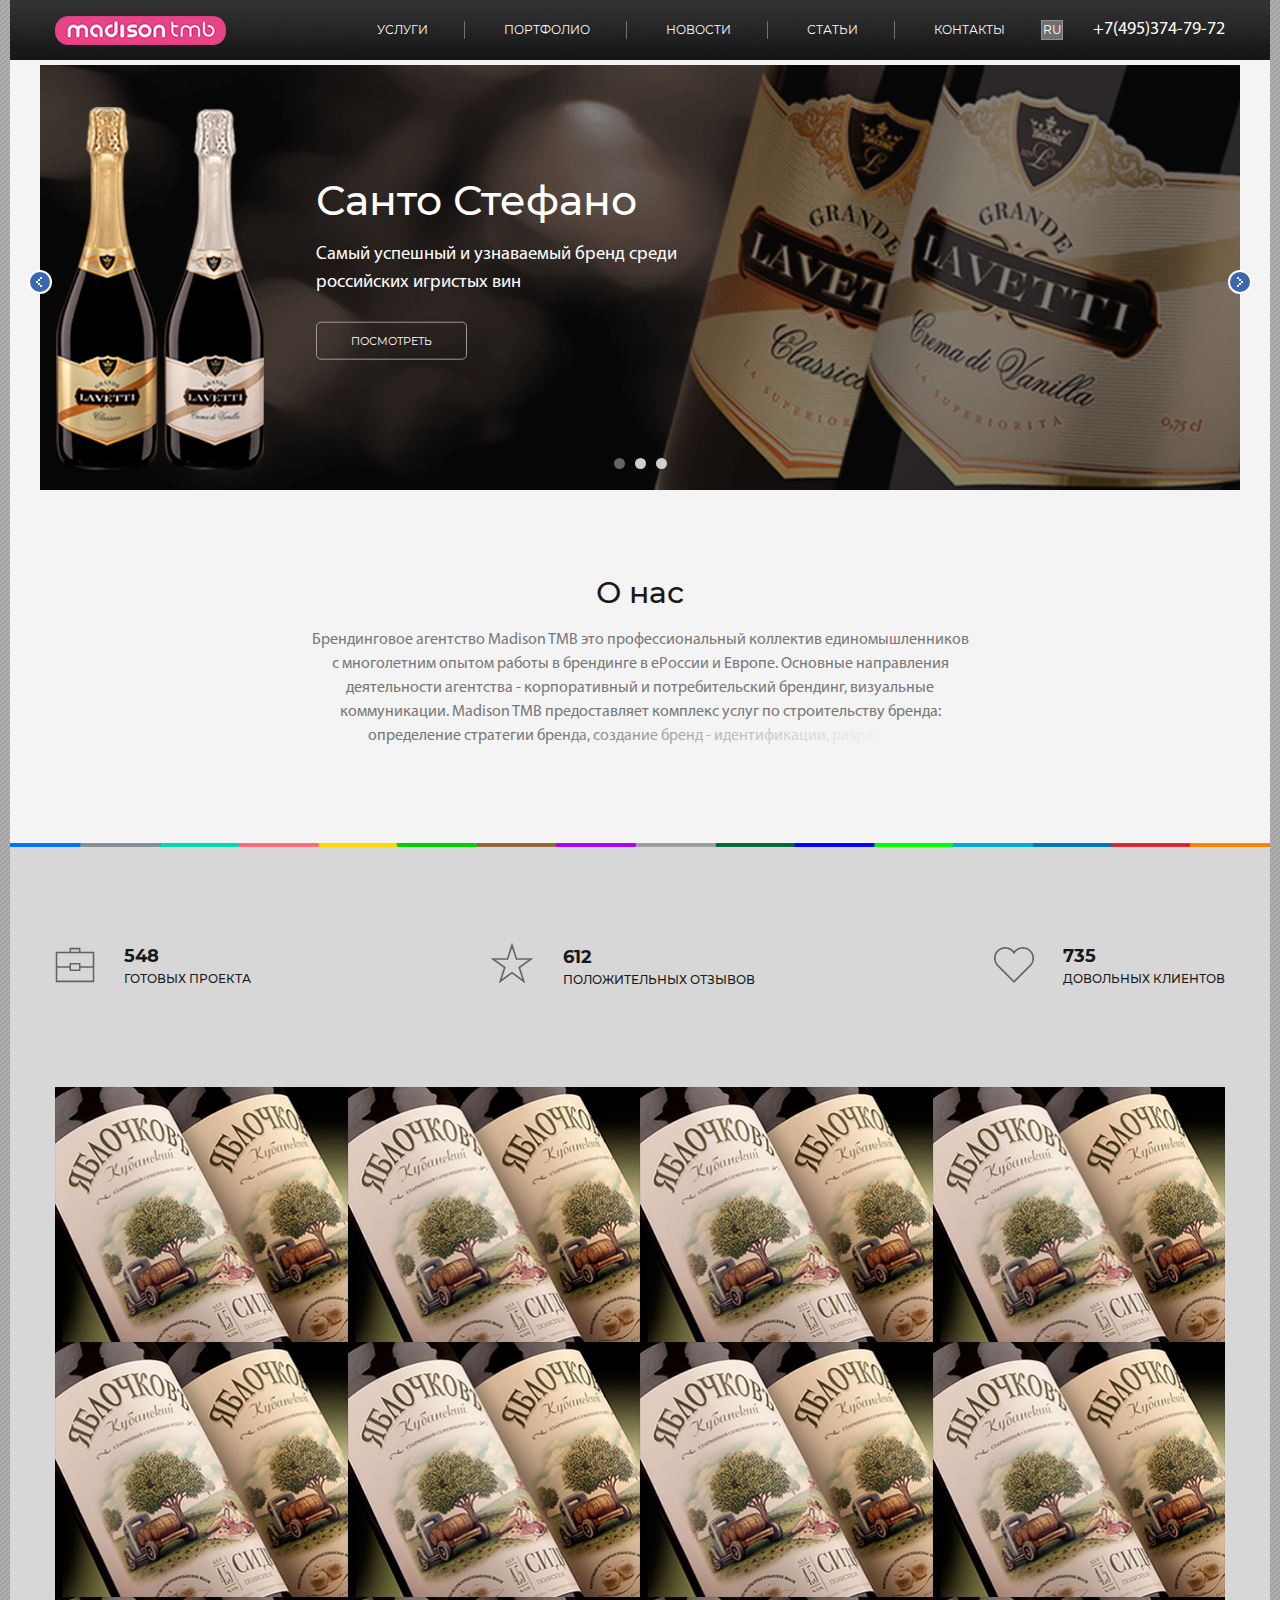
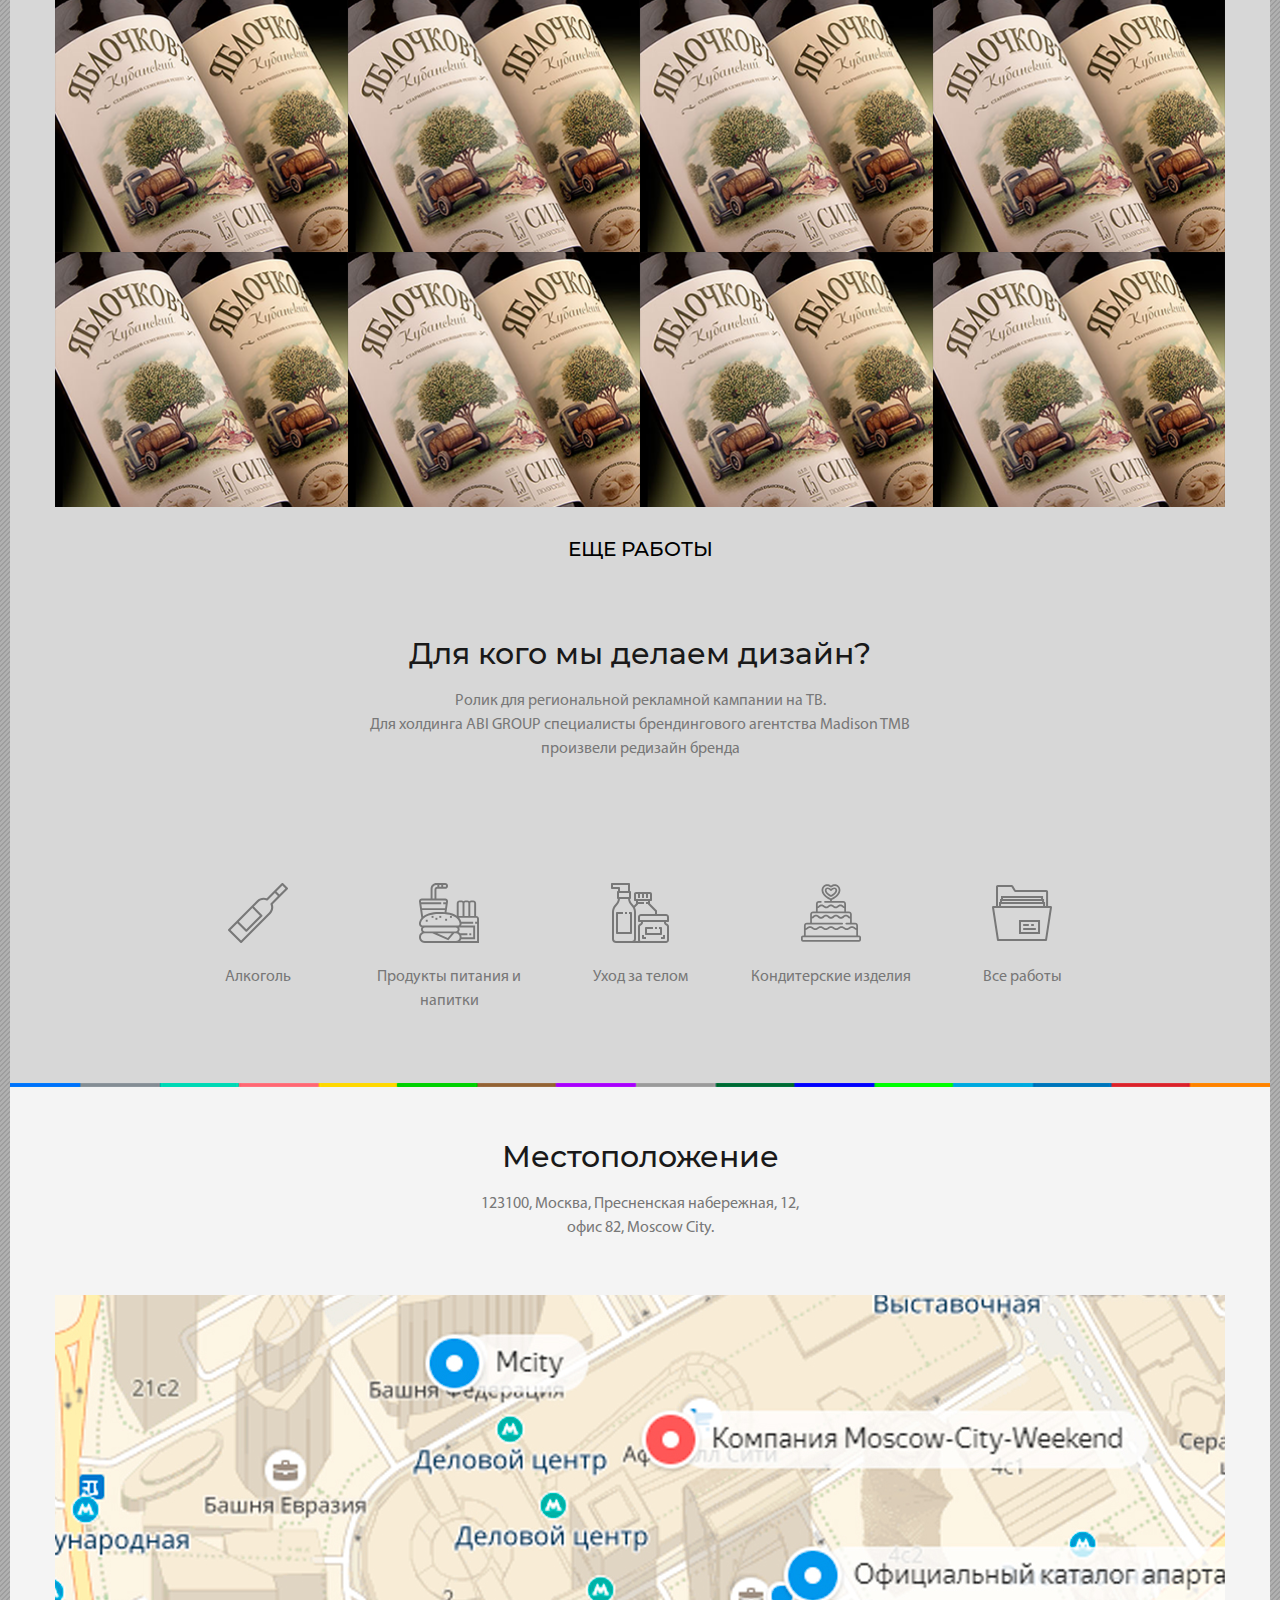
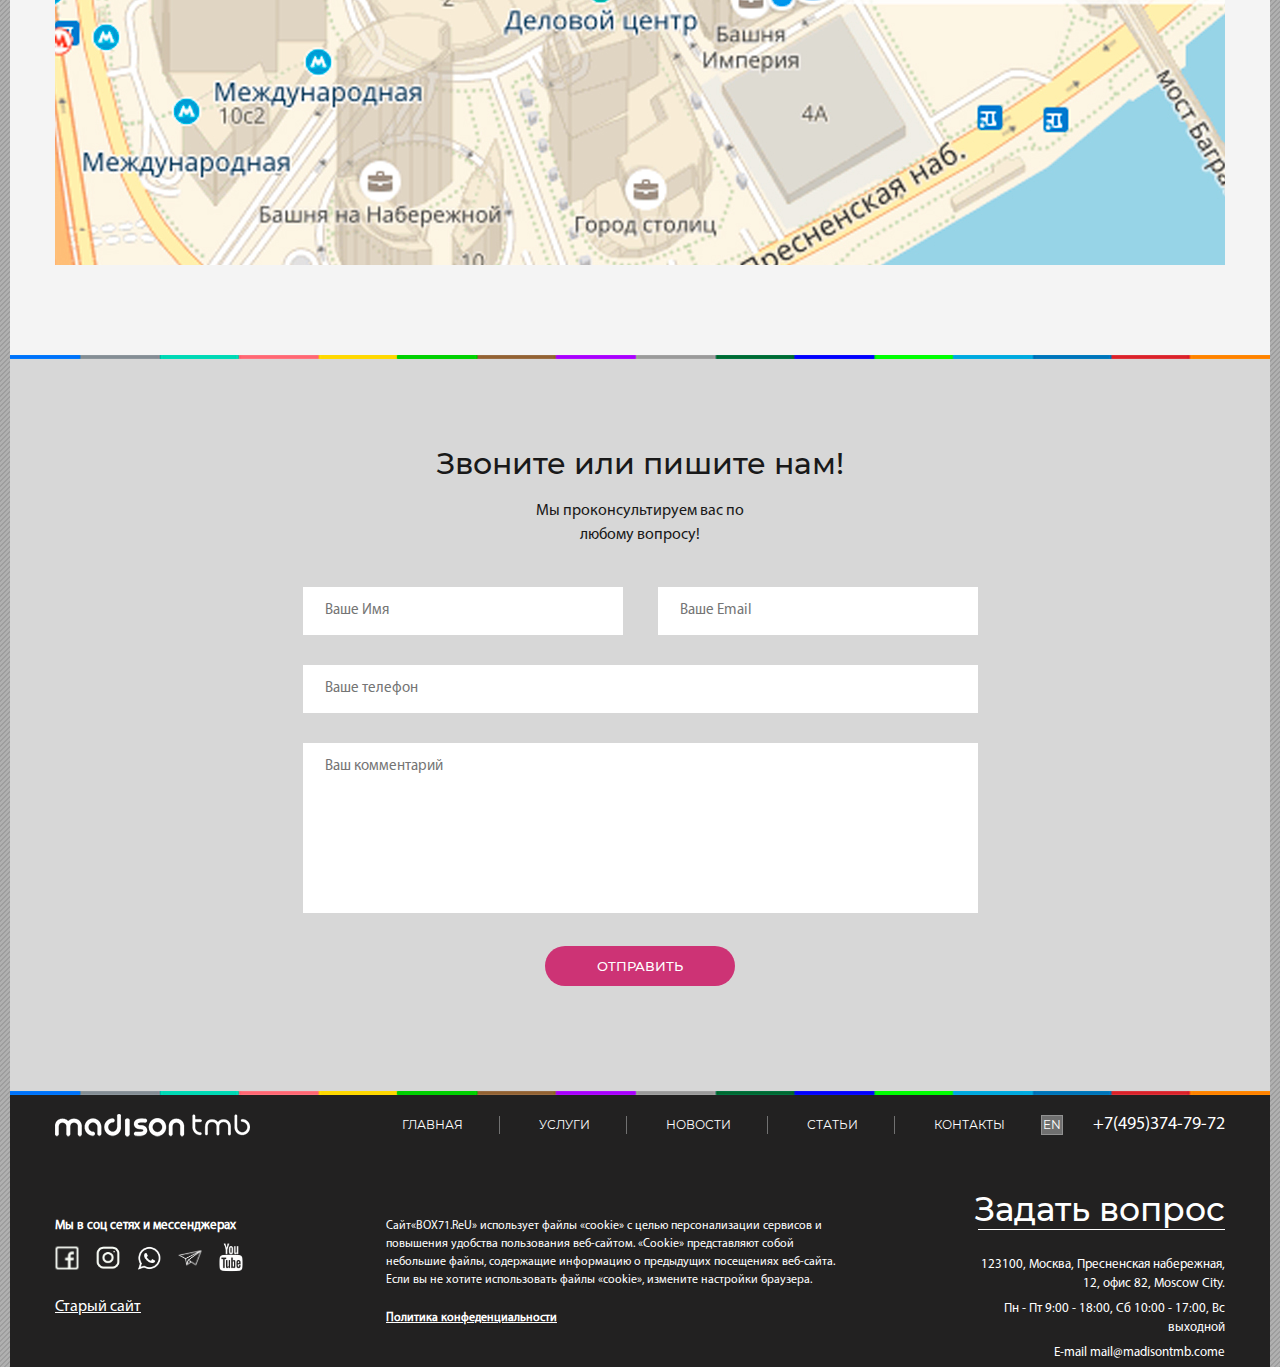
==== commit 5d3e5fb1: "Изменил для всех страниц header и футер + удалил папку с шрифтами ненужными + объеденил css в libs.c" ====
--- a/front-page.html
+++ b/front-page.html
@@ -5,9 +5,7 @@
 	<title>Madison</title>
 	<meta name="viewport" content="width=device-width, user-scalable=no, initial-scale=1.0, maximum-scale=1.0, minimum-scale=1.0">
 
-	<link rel="stylesheet" href="css/slick-theme.css">
-	<link rel="stylesheet" href="css/slick.css">
-	<link rel="stylesheet" href="css/normalize.css">
+	<link rel="stylesheet" href="css/libs.css">
 	<link rel="stylesheet" href="css/fonts.css">
 	<link rel="stylesheet" href="css/style.css">
 	<link rel="stylesheet" href="css/media.css">
@@ -16,8 +14,8 @@
 	<header class="page-header">
 		<h1 class="visually-hidden">Название страницы</h1>
 		<div class="page-header__inner page-navbar">
-			<a href="#" class="page-header__logo logo">
-				<img src="img/Без-имени-1.png" alt="">
+			<a href="#" class="page-header__logo logo" aria-label="Логотип - ссылка на главную страницу">
+				<img src="img/Без-имени-1.png" alt="Madison" width="171" height="29">
 			</a>
 			<nav class="page-nav" aria-label="Основное меню сайта">
 				<button class="page-nav__phone-toggler" aria-label="Раскрыть меню"></button>
@@ -373,31 +371,31 @@
 					<ul class="social__list">
 						<li class="social__item">
 							<a href="#" class="social__link" aria-label="Соцсеть">
-								<img class="social__icon" src="img/facebook_icon.png" alt="">
-								<img class="social__icon-hover" src="img/facebook_icon_hover.png" alt="">
+								<img class="social__icon" src="img/facebook_icon.png" alt="Fb">
+								<img class="social__icon-hover" src="img/facebook_icon_hover.png" alt="Fb">
 							</a>
 						</li>
 						<li class="social__item">
 							<a href="#" class="social__link" aria-label="Соцсеть">
-								<img class="social__icon" src="img/instagram_icon.png" alt="">
-								<img class="social__icon-hover" src="img/instagram_icon_hover.png" alt="">
+								<img class="social__icon" src="img/instagram_icon.png" alt="Inst">
+								<img class="social__icon-hover" src="img/instagram_icon_hover.png" alt="Inst">
 							</a>
 						</li>
 						<li class="social__item">
 							<a href="#" class="social__link" aria-label="Соцсеть">
-								<img class="social__icon" src="img/whatsapp_icon.png" alt="">
-								<img class="social__icon-hover" src="img/whatsapp_icon_hover.png" alt="">
+								<img class="social__icon" src="img/whatsapp_icon.png" alt="WhatsApp">
+								<img class="social__icon-hover" src="img/whatsapp_icon_hover.png" alt="WhatsApp">
 							</a>
 						</li>
 						<li class="social__item">
 							<a href="#" class="social__link" aria-label="Соцсеть">
-								<img class="social__icon" src="img/telegram_icon.png" alt="">
-								<img class="social__icon-hover" src="img/telegram_icon_hover.png" alt="">
+								<img class="social__icon" src="img/telegram_icon.png" alt="Tg">
+								<img class="social__icon-hover" src="img/telegram_icon_hover.png" alt="Tg">
 							</a>
 						</li>
 						<li class="social__item">
 							<a href="#" class="social__link" aria-label="Соцсеть">
-								<img class="social__icon" src="img/yt_icon.png" alt="">
+								<img class="social__icon" src="img/yt_icon.png" alt="YouTube">
 							</a>
 						</li>
 						<li class="link-page">
--- a/css/libs.css
+++ b/css/libs.css
@@ -0,0 +1,629 @@
+/*! normalize.css v8.0.0 | MIT License | github.com/necolas/normalize.css */
+
+/* Document
+   ========================================================================== */
+
+/**
+ * 1. Correct the line height in all browsers.
+ * 2. Prevent adjustments of font size after orientation changes in iOS.
+ */
+
+html {
+  line-height: 1.15; /* 1 */
+  -webkit-text-size-adjust: 100%; /* 2 */
+}
+
+/* Sections
+   ========================================================================== */
+
+/**
+ * Remove the margin in all browsers.
+ */
+
+body {
+  margin: 0;
+}
+
+/**
+ * Correct the font size and margin on `h1` elements within `section` and
+ * `article` contexts in Chrome, Firefox, and Safari.
+ */
+
+h1 {
+  font-size: 2em;
+  margin: 0.67em 0;
+}
+
+/* Grouping content
+   ========================================================================== */
+
+/**
+ * 1. Add the correct box sizing in Firefox.
+ * 2. Show the overflow in Edge and IE.
+ */
+
+hr {
+  box-sizing: content-box; /* 1 */
+  height: 0; /* 1 */
+  overflow: visible; /* 2 */
+}
+
+/**
+ * 1. Correct the inheritance and scaling of font size in all browsers.
+ * 2. Correct the odd `em` font sizing in all browsers.
+ */
+
+pre {
+  font-family: monospace, monospace; /* 1 */
+  font-size: 1em; /* 2 */
+}
+
+/* Text-level semantics
+   ========================================================================== */
+
+/**
+ * Remove the gray background on active links in IE 10.
+ */
+
+a {
+  background-color: transparent;
+}
+
+/**
+ * 1. Remove the bottom border in Chrome 57-
+ * 2. Add the correct text decoration in Chrome, Edge, IE, Opera, and Safari.
+ */
+
+abbr[title] {
+  border-bottom: none; /* 1 */
+  text-decoration: underline; /* 2 */
+  text-decoration: underline dotted; /* 2 */
+}
+
+/**
+ * Add the correct font weight in Chrome, Edge, and Safari.
+ */
+
+b,
+strong {
+  font-weight: bolder;
+}
+
+/**
+ * 1. Correct the inheritance and scaling of font size in all browsers.
+ * 2. Correct the odd `em` font sizing in all browsers.
+ */
+
+code,
+kbd,
+samp {
+  font-family: monospace, monospace; /* 1 */
+  font-size: 1em; /* 2 */
+}
+
+/**
+ * Add the correct font size in all browsers.
+ */
+
+small {
+  font-size: 80%;
+}
+
+/**
+ * Prevent `sub` and `sup` elements from affecting the line height in
+ * all browsers.
+ */
+
+sub,
+sup {
+  font-size: 75%;
+  line-height: 0;
+  position: relative;
+  vertical-align: baseline;
+}
+
+sub {
+  bottom: -0.25em;
+}
+
+sup {
+  top: -0.5em;
+}
+
+/* Embedded content
+   ========================================================================== */
+
+/**
+ * Remove the border on images inside links in IE 10.
+ */
+
+img {
+  border-style: none;
+}
+
+/* Forms
+   ========================================================================== */
+
+/**
+ * 1. Change the font styles in all browsers.
+ * 2. Remove the margin in Firefox and Safari.
+ */
+
+button,
+input,
+optgroup,
+select,
+textarea {
+  font-family: inherit; /* 1 */
+  font-size: 100%; /* 1 */
+  line-height: 1.15; /* 1 */
+  margin: 0; /* 2 */
+}
+
+/**
+ * Show the overflow in IE.
+ * 1. Show the overflow in Edge.
+ */
+
+button,
+input { /* 1 */
+  overflow: visible;
+}
+
+/**
+ * Remove the inheritance of text transform in Edge, Firefox, and IE.
+ * 1. Remove the inheritance of text transform in Firefox.
+ */
+
+button,
+select { /* 1 */
+  text-transform: none;
+}
+
+/**
+ * Correct the inability to style clickable types in iOS and Safari.
+ */
+
+button,
+[type="button"],
+[type="reset"],
+[type="submit"] {
+  -webkit-appearance: button;
+}
+
+/**
+ * Remove the inner border and padding in Firefox.
+ */
+
+button::-moz-focus-inner,
+[type="button"]::-moz-focus-inner,
+[type="reset"]::-moz-focus-inner,
+[type="submit"]::-moz-focus-inner {
+  border-style: none;
+  padding: 0;
+}
+
+/**
+ * Restore the focus styles unset by the previous rule.
+ */
+
+button:-moz-focusring,
+[type="button"]:-moz-focusring,
+[type="reset"]:-moz-focusring,
+[type="submit"]:-moz-focusring {
+  outline: 1px dotted ButtonText;
+}
+
+/**
+ * Correct the padding in Firefox.
+ */
+
+fieldset {
+  padding: 0.35em 0.75em 0.625em;
+}
+
+/**
+ * 1. Correct the text wrapping in Edge and IE.
+ * 2. Correct the color inheritance from `fieldset` elements in IE.
+ * 3. Remove the padding so developers are not caught out when they zero out
+ *    `fieldset` elements in all browsers.
+ */
+
+legend {
+  box-sizing: border-box; /* 1 */
+  color: inherit; /* 2 */
+  display: table; /* 1 */
+  max-width: 100%; /* 1 */
+  padding: 0; /* 3 */
+  white-space: normal; /* 1 */
+}
+
+/**
+ * Add the correct vertical alignment in Chrome, Firefox, and Opera.
+ */
+
+progress {
+  vertical-align: baseline;
+}
+
+/**
+ * Remove the default vertical scrollbar in IE 10+.
+ */
+
+textarea {
+  overflow: auto;
+}
+
+/**
+ * 1. Add the correct box sizing in IE 10.
+ * 2. Remove the padding in IE 10.
+ */
+
+[type="checkbox"],
+[type="radio"] {
+  box-sizing: border-box; /* 1 */
+  padding: 0; /* 2 */
+}
+
+/**
+ * Correct the cursor style of increment and decrement buttons in Chrome.
+ */
+
+[type="number"]::-webkit-inner-spin-button,
+[type="number"]::-webkit-outer-spin-button {
+  height: auto;
+}
+
+/**
+ * 1. Correct the odd appearance in Chrome and Safari.
+ * 2. Correct the outline style in Safari.
+ */
+
+[type="search"] {
+  -webkit-appearance: textfield; /* 1 */
+  outline-offset: -2px; /* 2 */
+}
+
+/**
+ * Remove the inner padding in Chrome and Safari on macOS.
+ */
+
+[type="search"]::-webkit-search-decoration {
+  -webkit-appearance: none;
+}
+
+/**
+ * 1. Correct the inability to style clickable types in iOS and Safari.
+ * 2. Change font properties to `inherit` in Safari.
+ */
+
+::-webkit-file-upload-button {
+  -webkit-appearance: button; /* 1 */
+  font: inherit; /* 2 */
+}
+
+/* Interactive
+   ========================================================================== */
+
+/*
+ * Add the correct display in Edge, IE 10+, and Firefox.
+ */
+
+details {
+  display: block;
+}
+
+/*
+ * Add the correct display in all browsers.
+ */
+
+summary {
+  display: list-item;
+}
+
+/* Misc
+   ========================================================================== */
+
+/**
+ * Add the correct display in IE 10+.
+ */
+
+template {
+  display: none;
+}
+
+/**
+ * Add the correct display in IE 10.
+ */
+
+[hidden] {
+  display: none;
+}
+
+@charset 'UTF-8';
+/* Slider */
+.slick-loading .slick-list
+{
+    background: #fff url('../img/ajax-loader.gif') center center no-repeat;
+}
+
+/* Arrows */
+.slick-prev,
+.slick-next
+{
+    font-size: 0;
+    line-height: 0;
+
+    position: absolute;
+    top: 50%;
+
+    display: block;
+
+    width: 20px;
+    height: 20px;
+    padding: 0;
+    -webkit-transform: translate(0, -50%);
+    -ms-transform: translate(0, -50%);
+    transform: translate(0, -50%);
+
+    cursor: pointer;
+
+    color: transparent;
+    border: none;
+    outline: none;
+    background: transparent;
+}
+.slick-prev:hover,
+.slick-prev:focus,
+.slick-next:hover,
+.slick-next:focus
+{
+    color: transparent;
+    outline: none;
+    background: transparent;
+}
+.slick-prev:hover:before,
+.slick-prev:focus:before,
+.slick-next:hover:before,
+.slick-next:focus:before
+{
+    opacity: 1;
+}
+.slick-prev.slick-disabled:before,
+.slick-next.slick-disabled:before
+{
+    opacity: .25;
+}
+
+.slick-prev:before,
+.slick-next:before
+{
+    font-size: 20px;
+    line-height: 1;
+
+    opacity: .75;
+    color: white;
+
+    -webkit-font-smoothing: antialiased;
+    -moz-osx-font-smoothing: grayscale;
+}
+
+.slick-prev
+{
+    left: -25px;
+}
+[dir='rtl'] .slick-prev
+{
+    right: -25px;
+    left: auto;
+}
+.slick-prev:before
+{
+    content: '←';
+}
+[dir='rtl'] .slick-prev:before
+{
+    content: '→';
+}
+
+.slick-next
+{
+    right: -25px;
+}
+[dir='rtl'] .slick-next
+{
+    right: auto;
+    left: -25px;
+}
+.slick-next:before
+{
+    content: '→';
+}
+[dir='rtl'] .slick-next:before
+{
+    content: '←';
+}
+
+/* Dots */
+
+
+.slick-dots
+{
+    position: absolute;
+    bottom: -25px;
+
+    display: block;
+
+    width: 100%;
+    padding: 0;
+    margin: 0;
+
+    list-style: none;
+
+    text-align: center;
+}
+.slick-dots li
+{
+    position: relative;
+
+    display: inline-block;
+
+    width: 11px;
+    height: 20px;
+    margin: 0 5px;
+    padding: 0;
+
+    cursor: pointer;
+}
+.slick-dots li button
+{
+    font-size: 0;
+    line-height: 0;
+
+    display: block;
+
+    width: 20px;
+    height: 20px;
+    padding: 5px;
+
+    cursor: pointer;
+
+    color: transparent;
+    border: 0;
+    outline: none;
+    background: transparent;
+}
+.slick-dots li button:hover,
+.slick-dots li button:focus
+{
+    outline: none;
+}
+.slick-dots li button:hover:before,
+.slick-dots li button:focus:before
+{
+    opacity: 1;
+}
+.slick-dots li.slick-active button:before
+{
+    opacity: .75;
+    color: black;
+}
+/* Slider */
+.slick-slider
+{
+    position: relative;
+
+    display: block;
+    box-sizing: border-box;
+
+    -webkit-user-select: none;
+       -moz-user-select: none;
+        -ms-user-select: none;
+            user-select: none;
+
+    -webkit-touch-callout: none;
+    -khtml-user-select: none;
+    -ms-touch-action: pan-y;
+        touch-action: pan-y;
+    -webkit-tap-highlight-color: transparent;
+}
+
+.slick-list
+{
+    position: relative;
+
+    display: block;
+    overflow: hidden;
+
+    margin: 0;
+    padding: 0;
+}
+.slick-list:focus
+{
+    outline: none;
+}
+.slick-list.dragging
+{
+    cursor: pointer;
+    cursor: hand;
+}
+
+.slick-slider .slick-track,
+.slick-slider .slick-list
+{
+    -webkit-transform: translate3d(0, 0, 0);
+       -moz-transform: translate3d(0, 0, 0);
+        -ms-transform: translate3d(0, 0, 0);
+         -o-transform: translate3d(0, 0, 0);
+            transform: translate3d(0, 0, 0);
+}
+
+.slick-track
+{
+    position: relative;
+    top: 0;
+    left: 0;
+
+    display: block;
+    margin-left: auto;
+    margin-right: auto;
+}
+.slick-track:before,
+.slick-track:after
+{
+    display: table;
+
+    content: '';
+}
+.slick-track:after
+{
+    clear: both;
+}
+.slick-loading .slick-track
+{
+    visibility: hidden;
+}
+
+.slick-slide
+{
+    display: none;
+    float: left;
+
+    height: 100%;
+    min-height: 1px;
+}
+[dir='rtl'] .slick-slide
+{
+    float: right;
+}
+.slick-slide img
+{
+    display: block;
+}
+.slick-slide.slick-loading img
+{
+    display: none;
+}
+.slick-slide.dragging img
+{
+    pointer-events: none;
+}
+.slick-initialized .slick-slide
+{
+    display: block;
+}
+.slick-loading .slick-slide
+{
+    visibility: hidden;
+}
+.slick-vertical .slick-slide
+{
+    display: block;
+
+    height: auto;
+
+    border: 1px solid transparent;
+}
+.slick-arrow.slick-hidden {
+    display: none;
+}
--- a/css/style.css
+++ b/css/style.css
@@ -98,6 +98,7 @@
       -ms-transform: translate(-50%, 0);
           transform: translate(-50%, 0);
   width: 100%;
+  background-color: #191919;
   background-image: url(../img/header_bg.png);
   background-size: cover;
   z-index: 20;
@@ -553,6 +554,7 @@
   position: relative;
   width: 25%;
   height: 255px;
+  background-color: #191919;
   overflow: hidden;
   -webkit-transition: -webkit-transform 1s ease;
   transition: -webkit-transform 1s ease;
@@ -934,6 +936,10 @@
 .js-tabs.category {
   background-color: #fff;
 }
+.js-tabs .category__items {
+  -ms-flex-wrap: nowrap;
+      flex-wrap: nowrap;
+}
 /** Страница - публикации **/
 /* Block - posts */
 .posts {
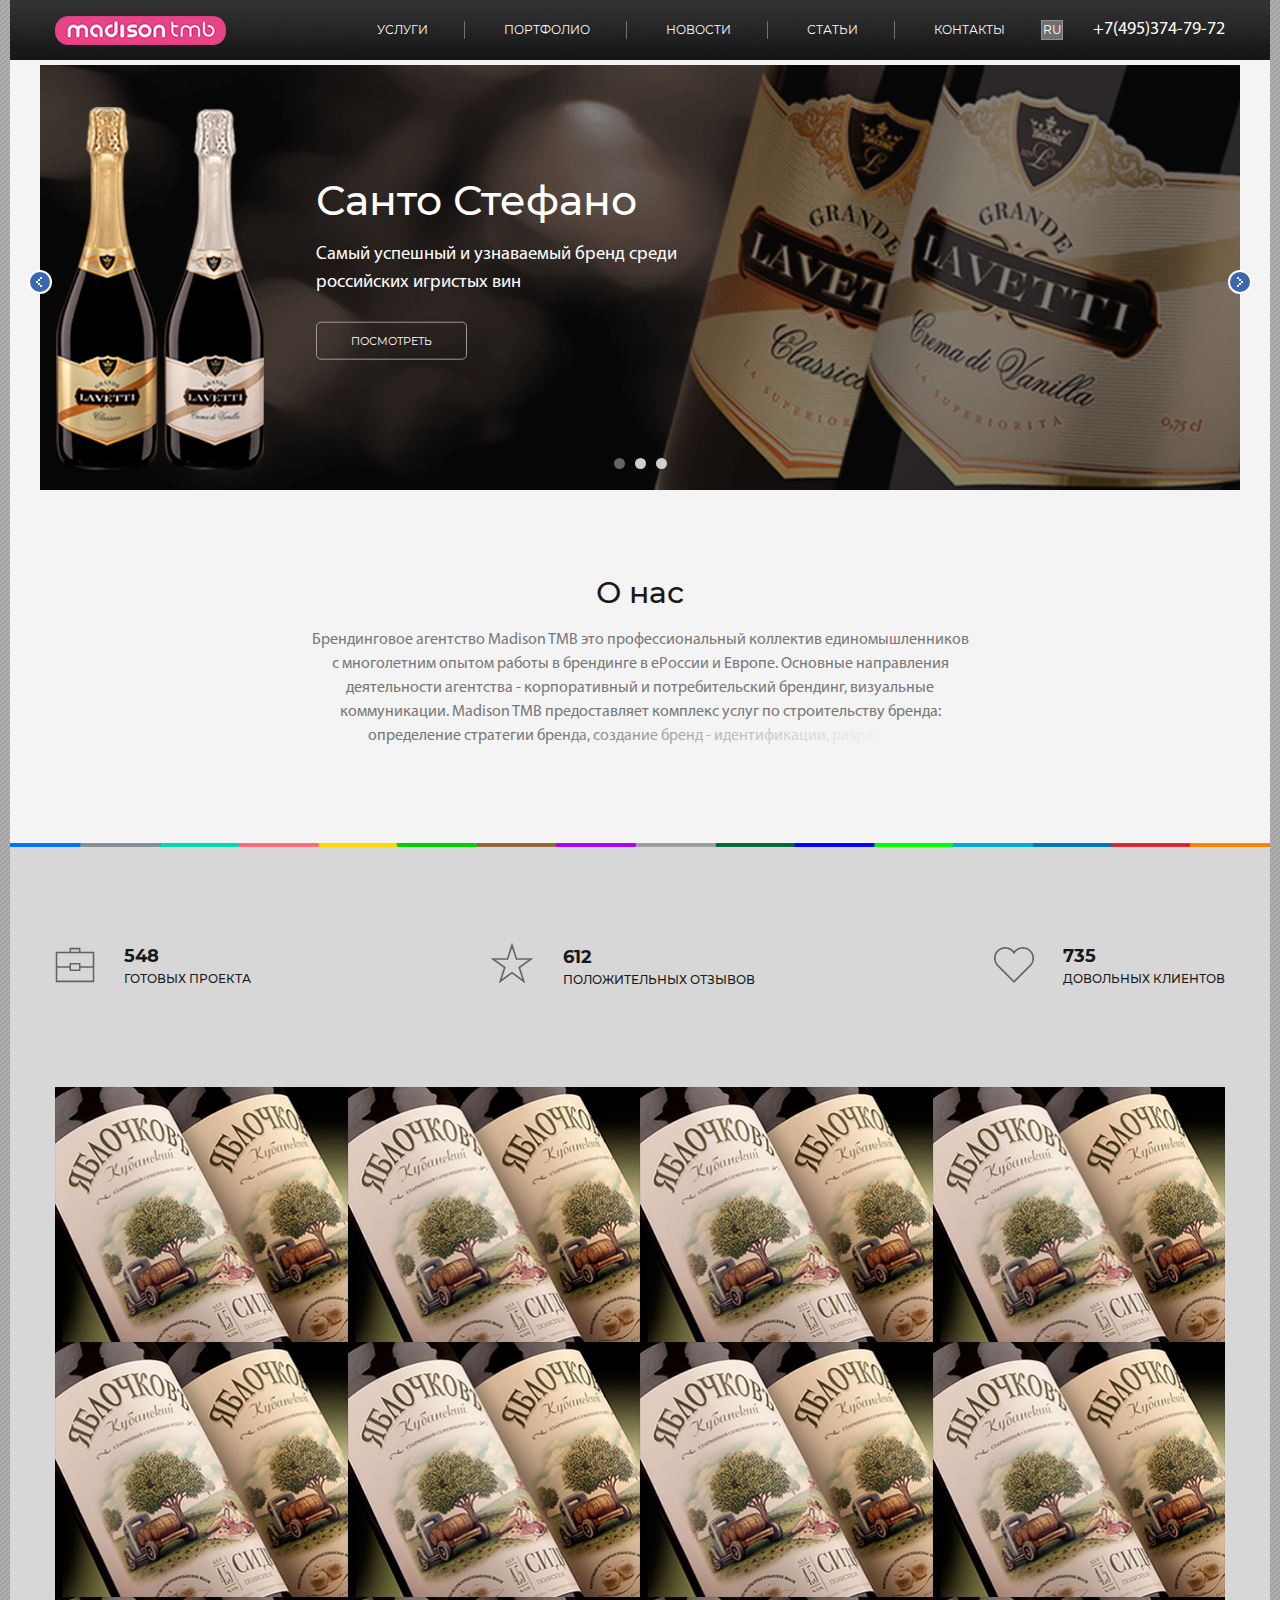
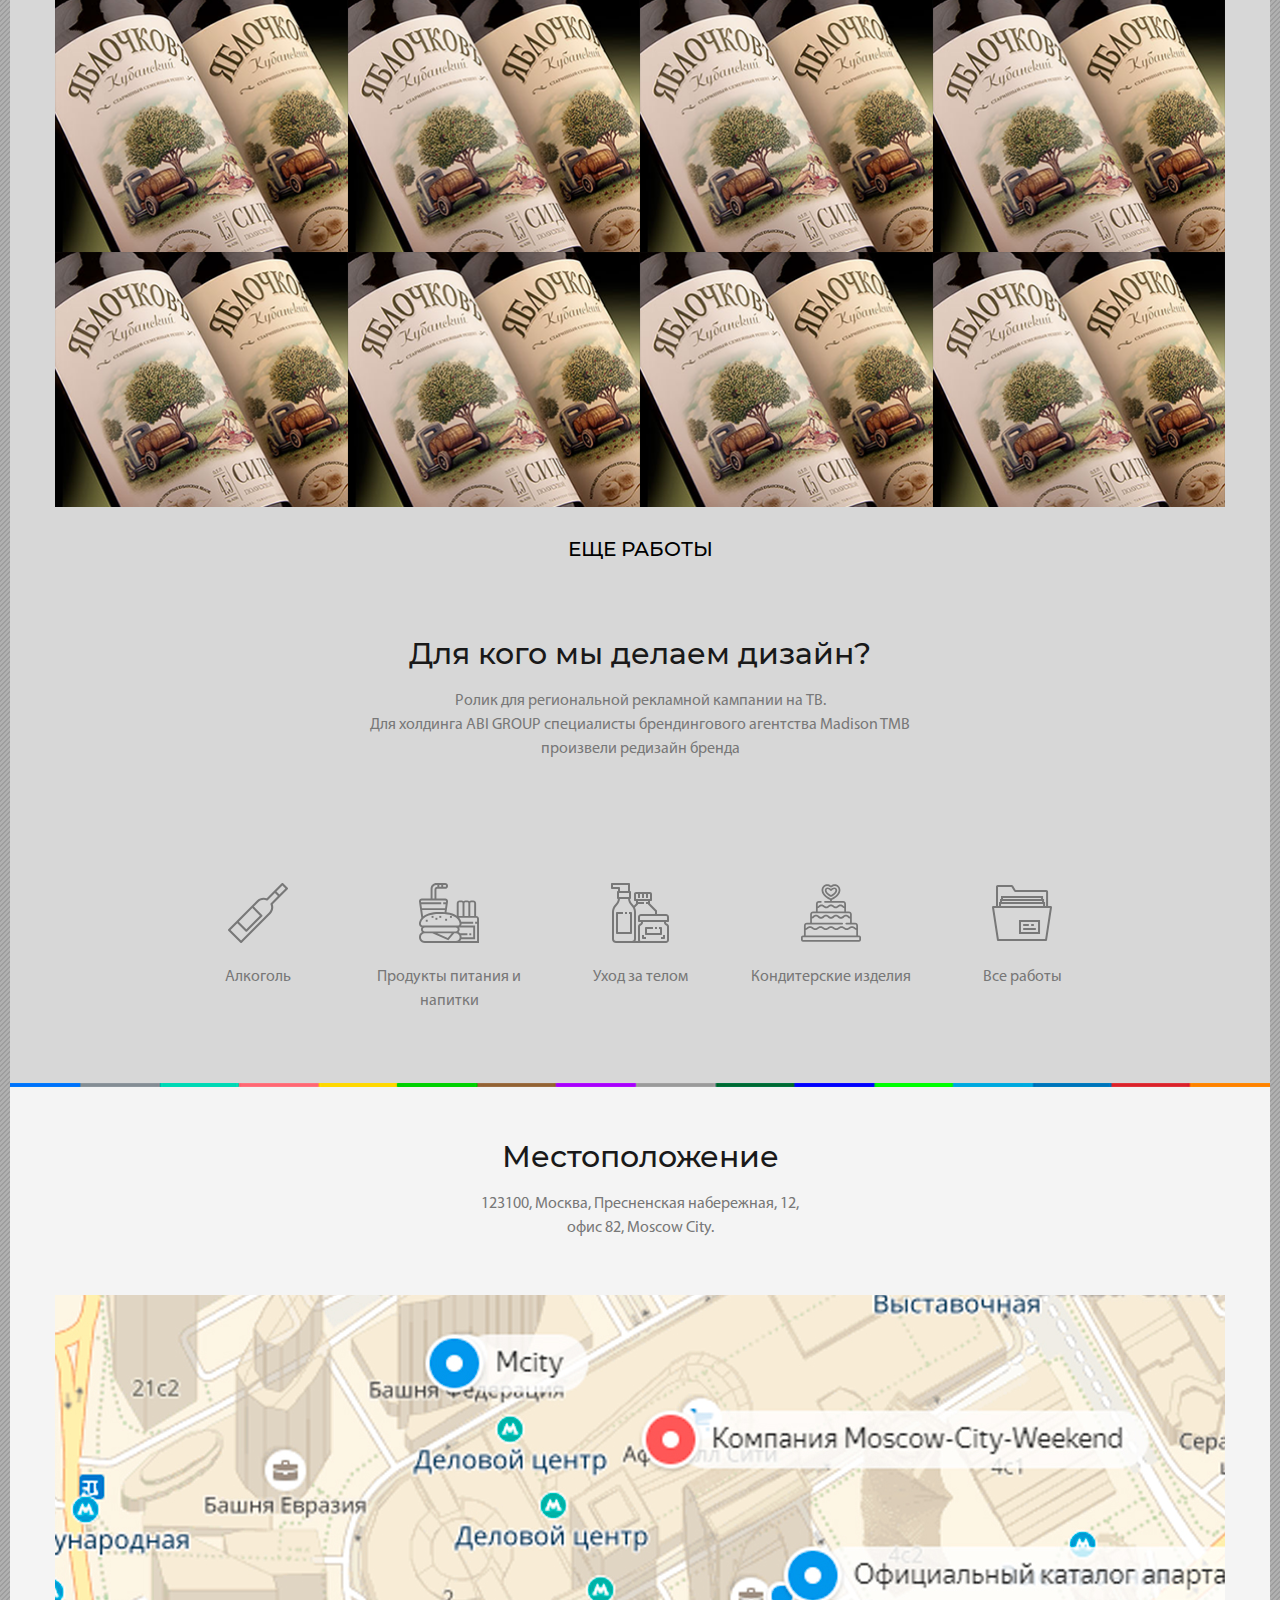
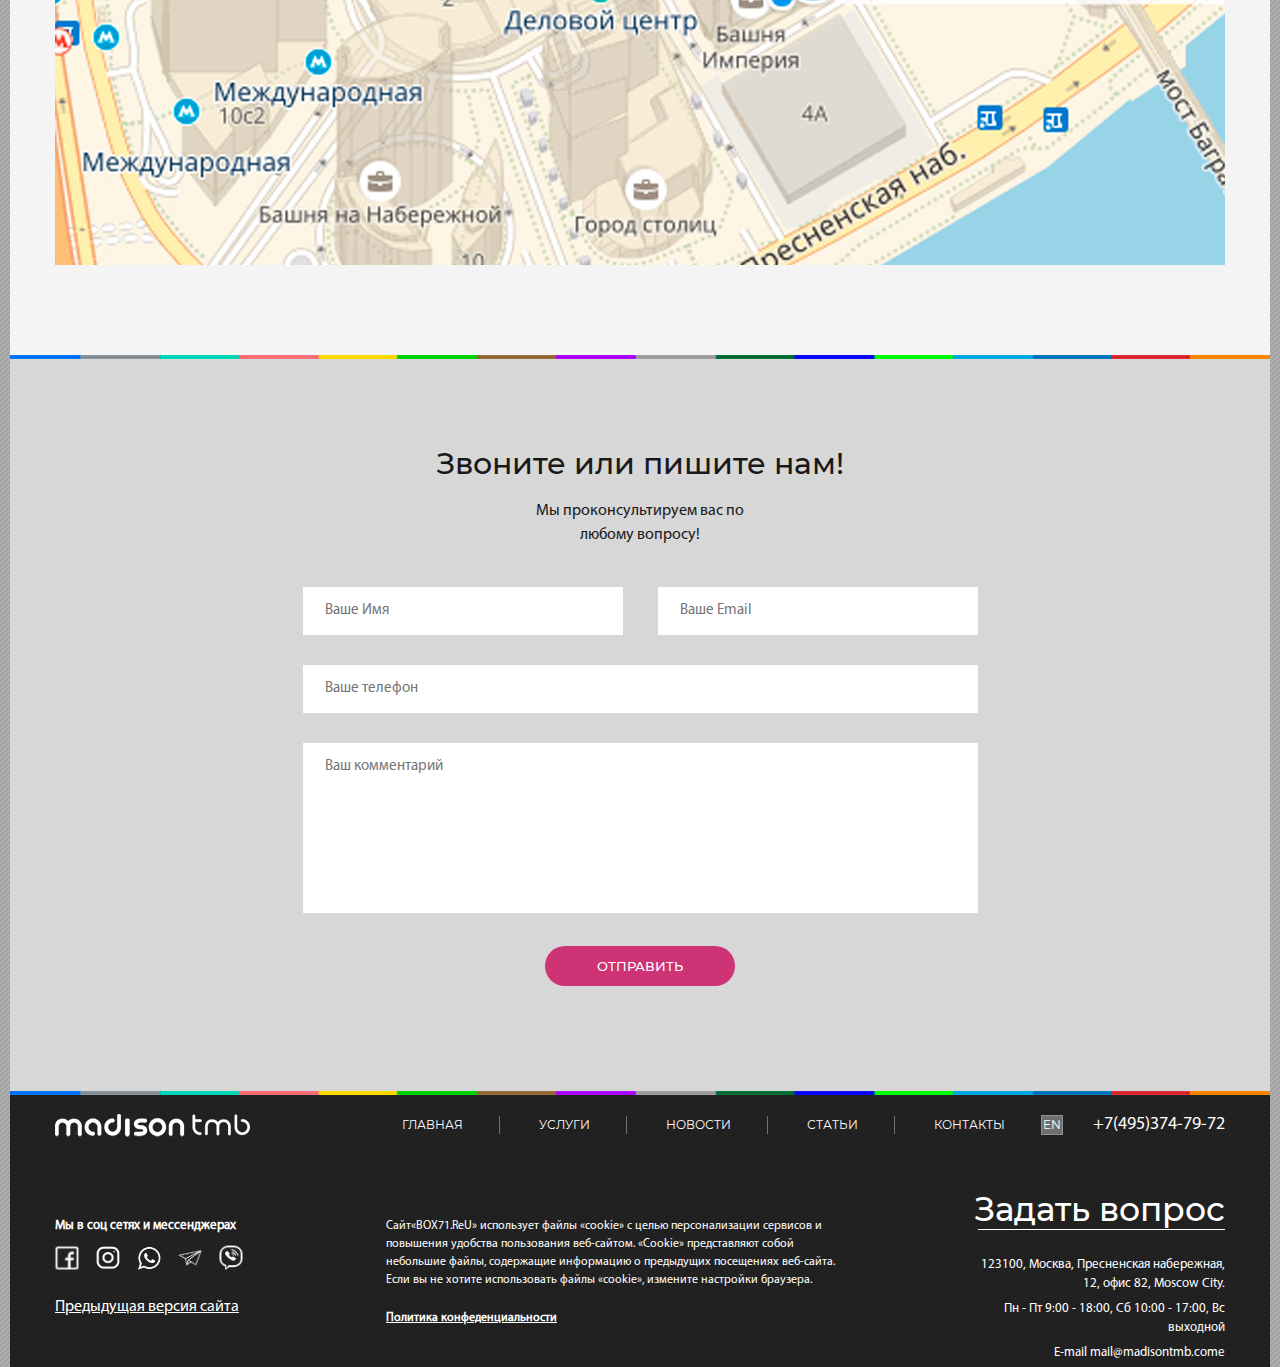
==== commit 776be449: "Изменил старый сайт на 'Предыдущая версия сайтаэ + страница новости" ====
--- a/front-page.html
+++ b/front-page.html
@@ -395,15 +395,15 @@
 						</li>
 						<li class="social__item">
 							<a href="#" class="social__link" aria-label="Соцсеть">
-								<img class="social__icon" src="img/yt_icon.png" alt="YouTube">
+								<img class="social__icon" src="img/viber_icon.png" alt="Viber">
+								<img class="social__icon-hover" src="img/viber_icon_hover.png" alt="Tg">
 							</a>
 						</li>
 						<li class="link-page">
-							<a target="_blank" href="http://www.madisontmb.com/">Старый сайт</a>
+							<a target="_blank" href="http://www.madisontmb.com/">Предыдущая версия сайта</a>
 						</li>						
 					</ul>
 				</div>
-
 				<div class="page-footer__politic politic">
 					<p class="politic__text">
 						Сайт«BOX71.RеU» использует файлы «cookie» с целью персонализации сервисов и повышения удобства пользования веб-сайтом. «Cookie» представляют собой небольшие файлы, содержащие информацию о предыдущих посещениях веб-сайта. Если вы не хотите использовать файлы «cookie», измените настройки браузера.
--- a/css/style.css
+++ b/css/style.css
@@ -20,10 +20,15 @@
   word-wrap: break-word;
   background: url(../img/page_bg.png);
 }
+body,
+.page-header {
+  min-width: 320px;
+}
 section,
 header,
 footer,
-.bg-line {
+.bg-line,
+.article {
   max-width: 1260px;
   margin: 0 auto;
 }
@@ -362,6 +367,95 @@
   background-image: url(../img/arrow-icon_next.png);
   background-position-x: center;
 }
+/* Block - items */
+.items {
+  -ms-flex-wrap: wrap;
+      flex-wrap: wrap;
+  -webkit-box-pack: justify;
+      -ms-flex-pack: justify;
+          justify-content: space-between;
+  margin: 30px 0;
+  display: -webkit-box;
+  display: -ms-flexbox;
+  display: flex;
+  padding: 0;
+  list-style: none;
+}
+/* Block - item */
+.item {
+  display: block;
+  text-decoration: none;
+}
+.item {
+  position: relative;
+  display: -webkit-box;
+  display: -ms-flexbox;
+  display: flex;
+  -webkit-box-orient: vertical;
+  -webkit-box-direction: normal;
+      -ms-flex-direction: column;
+          flex-direction: column;
+  padding: 4px;
+  margin-bottom: 30px;
+  background-color: #fff;
+  -webkit-transition: all 200ms;
+  -o-transition: all 200ms;
+  transition: all 200ms;
+}
+.item--size-md {
+  width: 270px;
+  min-height: 400px;
+}
+.item:hover {
+  cursor: pointer;
+  -webkit-box-shadow: 0px 1px 12.61px 0.39px rgba(0, 0, 0, 0.2);
+          box-shadow: 0px 1px 12.61px 0.39px rgba(0, 0, 0, 0.2);
+}
+.item:hover .item__pict {
+  -webkit-transform: scale(1.1);
+      -ms-transform: scale(1.1);
+          transform: scale(1.1);
+}
+.item:hover .item__text-overlay {
+  opacity: 0;
+}
+.item__pict {
+  min-width: 100%;
+  min-height: 100%;
+  -webkit-transition: all 400ms;
+  -o-transition: all 400ms;
+  transition: all 400ms;
+}
+.item__text-overlay {
+  position: absolute;
+  bottom: 0;
+  left: 0;
+  width: 100%;
+  height: 95px;
+  background: -webkit-gradient(linear, left bottom, left top, from(#ffffff), color-stop(50%, rgba(255, 255, 255, 0.9)), to(rgba(255, 255, 255, 0)));
+  background: -webkit-linear-gradient(bottom, #ffffff 0%, rgba(255, 255, 255, 0.9) 50%, rgba(255, 255, 255, 0) 100%);
+  background: -o-linear-gradient(bottom, #ffffff 0%, rgba(255, 255, 255, 0.9) 50%, rgba(255, 255, 255, 0) 100%);
+  background: linear-gradient(to top, #ffffff 0%, rgba(255, 255, 255, 0.9) 50%, rgba(255, 255, 255, 0) 100%);
+  -webkit-transition: all 300ms;
+  -o-transition: all 300ms;
+  transition: all 300ms;
+}
+.item__preview {
+  position: relative;
+  height: 260px;
+  overflow: hidden;
+}
+.item__content {
+  padding: 0 17px;
+  padding-bottom: 20px;
+  color: #787878;
+}
+.item__headline {
+  font-family: "Montserrat", Arial, sans-serif;
+  font-size: 18px;
+  font-weight: 500;
+  color: #121212;
+}
 /*** Конец Global Styles ***/
 /** Страница - Главная **/
 /* Block - main-slider */
@@ -640,6 +734,7 @@
       -ms-transform: scale(1.1);
           transform: scale(1.1);
 }
+/* Block - more */
 .projects__more {
   margin-top: 30px;
   font-family: "Montserrat", Arial, sans-serif;
@@ -730,93 +825,6 @@
   margin: 0 auto;
 }
 /* Страница - Портфолио */
-/* Block - works */
-.works {
-  -ms-flex-wrap: wrap;
-      flex-wrap: wrap;
-  -webkit-box-pack: justify;
-      -ms-flex-pack: justify;
-          justify-content: space-between;
-  margin: 30px 0;
-  display: -webkit-box;
-  display: -ms-flexbox;
-  display: flex;
-  padding: 0;
-  list-style: none;
-}
-.works__item {
-  position: relative;
-  display: -webkit-box;
-  display: -ms-flexbox;
-  display: flex;
-  -webkit-box-orient: vertical;
-  -webkit-box-direction: normal;
-      -ms-flex-direction: column;
-          flex-direction: column;
-  width: 270px;
-  min-height: 400px;
-  padding: 4px;
-  margin-bottom: 30px;
-  background-color: #fff;
-  -webkit-transition: all 200ms;
-  -o-transition: all 200ms;
-  transition: all 200ms;
-}
-.works__item:hover {
-  cursor: pointer;
-  -webkit-box-shadow: 0px 1px 12.61px 0.39px rgba(0, 0, 0, 0.2);
-          box-shadow: 0px 1px 12.61px 0.39px rgba(0, 0, 0, 0.2);
-}
-.works__item:hover .works__pict img {
-  -webkit-transform: scale(1.1) translate(-50%, -50%);
-      -ms-transform: scale(1.1) translate(-50%, -50%);
-          transform: scale(1.1) translate(-50%, -50%);
-}
-.works__item:hover .works__text-overlay {
-  opacity: 0;
-}
-.works__text-overlay {
-  position: absolute;
-  bottom: 0;
-  left: 0;
-  width: 100%;
-  height: 95px;
-  background: -webkit-gradient(linear, left bottom, left top, from(#ffffff), color-stop(50%, rgba(255, 255, 255, 0.9)), to(rgba(255, 255, 255, 0)));
-  background: -webkit-linear-gradient(bottom, #ffffff 0%, rgba(255, 255, 255, 0.9) 50%, rgba(255, 255, 255, 0) 100%);
-  background: -o-linear-gradient(bottom, #ffffff 0%, rgba(255, 255, 255, 0.9) 50%, rgba(255, 255, 255, 0) 100%);
-  background: linear-gradient(to top, #ffffff 0%, rgba(255, 255, 255, 0.9) 50%, rgba(255, 255, 255, 0) 100%);
-  -webkit-transition: all 300ms;
-  -o-transition: all 300ms;
-  transition: all 300ms;
-}
-.works__pict {
-  position: relative;
-  height: 260px;
-  overflow: hidden;
-}
-.works__pict img {
-  position: absolute;
-  top: 50%;
-  left: 50%;
-  -webkit-transform: translate(-50%, -50%);
-      -ms-transform: translate(-50%, -50%);
-          transform: translate(-50%, -50%);
-  height: 100%;
-  min-height: 270px;
-  -webkit-transition: all 400ms;
-  -o-transition: all 400ms;
-  transition: all 400ms;
-}
-.works__item-content {
-  padding: 0 17px;
-  padding-bottom: 20px;
-}
-.works__headline {
-  font-family: "Montserrat", Arial, sans-serif;
-  font-size: 18px;
-  font-weight: 500;
-  color: #121212;
-}
 /* Block - tabs */
 .tabs {
   padding-top: 10px;
@@ -1051,7 +1059,11 @@
   margin: 0 auto;
 }
 .project__photo {
-  height: 525px;
+  height: auto;
+  min-height: 200px;
+}
+.project__photo img {
+  width: 100%;
 }
 .project__arrow {
   position: absolute;
@@ -1067,10 +1079,18 @@
   margin-top: 50px;
   text-align: center;
 }
+.project__content:nth-child(2) {
+  margin-top: -200px;
+}
 .project__content:nth-child(2),
 .project__content:nth-child(3) {
-  max-width: 700px;
+  max-width: 65%;
   text-align: left;
+}
+.project--text-right .project__content:nth-child(2),
+.project--text-right .project__content:nth-child(3) {
+  margin-left: auto;
+  text-align: right;
 }
 .project__text {
   margin-top: 10px;
@@ -1131,9 +1151,22 @@
 }
 .similar__icon {
   margin-right: 90px;
+  max-width: 100px;
 }
 .similar__headline {
   font-weight: 600;
+}
+.similar__more {
+  margin: 0 auto;
+  display: block;
+  font-family: "Montserrat", "Open Sans", Arial, sans-serif;
+  font-weight: 500;
+  font-size: 18px;
+  text-decoration: none;
+  text-align: center;
+  color: #191919;
+  border: none;
+  background-color: transparent;
 }
 /** Страница - Контакты **/
 /* Block - contact */
@@ -1148,6 +1181,16 @@
   display: -webkit-box;
   display: -ms-flexbox;
   display: flex;
+  -ms-flex-wrap: wrap;
+      flex-wrap: wrap;
+}
+.contact__form {
+  -webkit-box-flex: 1;
+      -ms-flex: 1;
+          flex: 1;
+}
+.contact__map {
+  margin: 40px 0;
 }
 /* Block - contact-info */
 .contact-info {
@@ -1162,6 +1205,7 @@
 }
 .contact-info__items {
   padding: 0;
+  margin: 0;
   max-width: 280px;
   list-style: none;
 }
@@ -1187,7 +1231,14 @@
 }
 /* Block - google-map */
 .google-map {
-  height: 467px;
+  display: block;
+  width: 100%;
+  height: auto;
+}
+.google-map--phone {
+  display: none;
+  -ms-flex-item-align: start;
+      align-self: flex-start;
 }
 /** Страница - Услуги **/
 /* Block - present */
@@ -1304,3 +1355,57 @@
 .services__item:last-child:before {
   display: none;
 }
+/** Страница - Новости **/
+/* Block - news */
+.news {
+  background-color: #F6F4F4;
+}
+.news__headline {
+  padding: 30px 0;
+  text-align: center;
+}
+.news__inner {
+  max-width: 1200px;
+  padding-right: 15px;
+  padding-left: 15px;
+  padding-bottom: 60px;
+  margin: 0 auto;
+}
+.news__more {
+  display: block;
+  margin: 0 auto;
+  color: #191919;
+  font-weight: 700;
+  border: none;
+  background-color: transparent;
+}
+/** Страница - Пример Новости **/
+.article {
+  padding-top: 20px;
+  background-color: #fff;
+}
+.article__inner {
+  max-width: 1200px;
+  padding: 50px 15px;
+  margin: 0 auto;
+  display: -webkit-box;
+  display: -ms-flexbox;
+  display: flex;
+  -ms-flex-wrap: wrap;
+      flex-wrap: wrap;
+}
+.article__content {
+  margin-right: 50px;
+}
+.article__headline {
+  margin-bottom: 20px;
+}
+.article__img {
+  width: 100%;
+}
+.article__pict,
+.article__content {
+  -webkit-box-flex: 1;
+      -ms-flex: 1;
+          flex: 1;
+}
--- a/css/media.css
+++ b/css/media.css
@@ -1,3 +1,12 @@
+@media screen and (max-width: 1300px) {
+  /* Block - project */
+  .project__arrow.slider-arrow--next {
+    right: 0;
+  }
+  .project__arrow.slider-arrow--prev {
+    left: 0;
+  }
+}
 @media screen and (max-width: 1100px) {
   /* Block - page-nav */
   .page-nav__list li {
@@ -7,6 +16,14 @@
   .projects__item {
     height: 230px;
   }
+  /* Block - project */
+  .project__content:nth-child(2) {
+    margin-top: -150px;
+  }
+  .project__poster-photo {
+    max-height: 100%;
+    width: 80%;
+  }
 }
 @media screen and (max-width: 960px) {
   /* Block - page-nav */
@@ -26,8 +43,16 @@
   .projects__item {
     height: 200px;
   }
+  /* Block - similar */
+  .similar__icon {
+    margin-right: 30px;
+  }
 }
 @media screen and (max-width: 840px) {
+  /* Block - page-header */
+  .page-header__logo {
+    margin-left: 20px;
+  }
   /* Block - page-nav */
   .page-nav {
     position: relative;
@@ -79,6 +104,35 @@
   .page-nav__phone-toggler {
     display: block;
   }
+  /* Block - project */
+  .project__arrow {
+    top: 150px;
+  }
+  .project__content:nth-child(2) {
+    margin-top: -100px;
+  }
+  /* Block - items */
+  .items {
+    -ms-flex-pack: distribute;
+        justify-content: space-around;
+  }
+  /* Block - article */
+  .article__pict {
+    -webkit-box-ordinal-group: 0;
+        -ms-flex-order: -1;
+            order: -1;
+    -webkit-box-flex: 0;
+        -ms-flex: 0;
+            flex: 0;
+    width: 100%;
+    -ms-flex-preferred-size: 100%;
+        flex-basis: 100%;
+    min-height: 300px;
+    margin-bottom: 20px;
+  }
+  .article__content {
+    margin: 0;
+  }
 }
 @media screen and (max-width: 800px) {
   /* Block - page-footer */
@@ -110,6 +164,15 @@
   }
   .category__item--size-percent {
     width: 25%;
+  }
+  /* Block - similar */
+  .similar__header {
+    padding: 30px;
+    text-align: center;
+  }
+  .similar__icon {
+    margin-bottom: 20px;
+    margin-right: 10px;
   }
 }
 @media screen and (max-width: 690px) {
@@ -167,10 +230,6 @@
   }
 }
 @media screen and (max-width: 600px) {
-  /* Block - page-header */
-  .page-header__logo {
-    margin-left: 20px;
-  }
   /* Block - feature */
   .features {
     display: none;
@@ -261,8 +320,95 @@
   .page-footer__address {
     width: 50%;
   }
+  /* Block - project */
+  .project__arrow {
+    display: none;
+  }
+  .project__content:nth-child(2) {
+    margin-top: -80px;
+  }
+  .project__content:nth-child(2) .project__text {
+    max-width: 215px;
+  }
+  .project--text-right .project__content:nth-child(2) .project__text {
+    margin-left: auto;
+  }
+  .project__content:nth-child(3) {
+    max-width: 100%;
+  }
+  .project__content {
+    margin-top: 30px;
+    text-align: left;
+  }
+  .project__poster-photo {
+    width: 100%;
+  }
+  /* Block - similar */
+  .similar__header {
+    background-color: transparent;
+  }
+  /* Block - items */
+  .items__item {
+    width: 90%;
+  }
+  /* Block - item */
+  .item {
+    width: 100%;
+    -webkit-box-shadow: 0px 1px 12.61px 0.39px rgba(0, 0, 0, 0.2);
+            box-shadow: 0px 1px 12.61px 0.39px rgba(0, 0, 0, 0.2);
+  }
+  .item__preview {
+    height: 430px;
+  }
+  .item__text-overlay {
+    display: none;
+  }
+  .item--theme-preview {
+    width: 100%;
+    padding: 0;
+    height: auto;
+    min-height: auto;
+    margin: 0;
+  }
+  .item--theme-preview .item__preview {
+    height: 330px;
+  }
+  .item--theme-preview .item__content,
+  .item--theme-preview .item__text-overlay {
+    display: none;
+  }
+  /* Block - contact */
+  .contact__form .input {
+    width: 100%;
+  }
+  /* Block - google-map */
+  .google-map--phone {
+    display: block;
+  }
+  /* Block - contact-info */
+  .contact-info {
+    width: 100%;
+  }
+  .map {
+    display: none;
+  }
 }
 @media screen and (max-width: 480px) {
+  /* Block - page-header */
+  .page-header .phone {
+    display: none;
+  }
+  .page-header__logo {
+    margin-left: 30px;
+  }
+  .page-header__logo img {
+    width: 70%;
+    margin: 0 auto;
+  }
+  /* Block - logo */
+  .logo img {
+    height: auto;
+  }
   /* Block - projects */
   .projects__item {
     height: 200px;
@@ -276,24 +422,63 @@
     height: 170px;
     margin: 0 auto;
   }
-  /* Block - logo */
-  .logo img {
-    width: 80%;
-  }
   /* Block - page-navbar */
   .page-navbar__lang {
     margin-right: 10px;
   }
   /* Block - link-page */
   .link-page {
-    margin-top: 50px;
+    display: none;
   }
   /* Block - for */
   .for__content .content__text {
     max-width: 300px;
   }
+  /* Block - project */
+  .project .headline {
+    font-weight: 600;
+  }
+  /* Block - similar */
+  .similar__headline {
+    max-width: 190px;
+    margin: 0 auto;
+    display: block;
+    font-size: 18px;
+  }
+  /* Block - social */
+  .social__list {
+    max-width: 100%;
+  }
+  .social__item {
+    margin-top: 0;
+    width: 35px;
+  }
+  /* Block - page-footer */
+  .page-footer .logo,
+  .page-footer .lang {
+    display: none;
+  }
+  .page-footer__bottom-content {
+    margin-top: 0;
+  }
+  .page-footer__address {
+    margin-top: 0;
+  }
+  .page-footer__inner {
+    padding-top: 20px;
+  }
+  .page-footer__politic {
+    top: 110px;
+  }
+  .page-footer .phone {
+    font-size: 25px;
+  }
 }
 @media screen and (max-width: 420px) {
+  /* Block - logo */
+  .page-header__logo {
+    margin-left: 10px;
+  }
   .social,
   .page-footer__address {
     width: 100%;
@@ -320,9 +505,11 @@
     height: 300px;
     margin: 0 auto;
   }
-  /* Block - page-header */
-  .page-header__logo {
-    display: none;
+  .project__content:nth-child(2) {
+    margin-top: -60px;
+  }
+  .project__content:nth-child(2) .project__text {
+    max-width: 100%;
   }
 }
 @media screen and (max-width: 380px) {
@@ -334,4 +521,20 @@
   .category__item--size-percent {
     width: 100%;
   }
-}
+  /* Block - items */
+  .items__item {
+    width: 100%;
+  }
+  /* Block - item */
+  .item__preview {
+    height: 300px;
+  }
+  .item--theme-preview .item__preview {
+    height: 260px;
+  }
+}
+@media screen and (min-width: 600px) {
+  .similar__more {
+    display: none;
+  }
+}
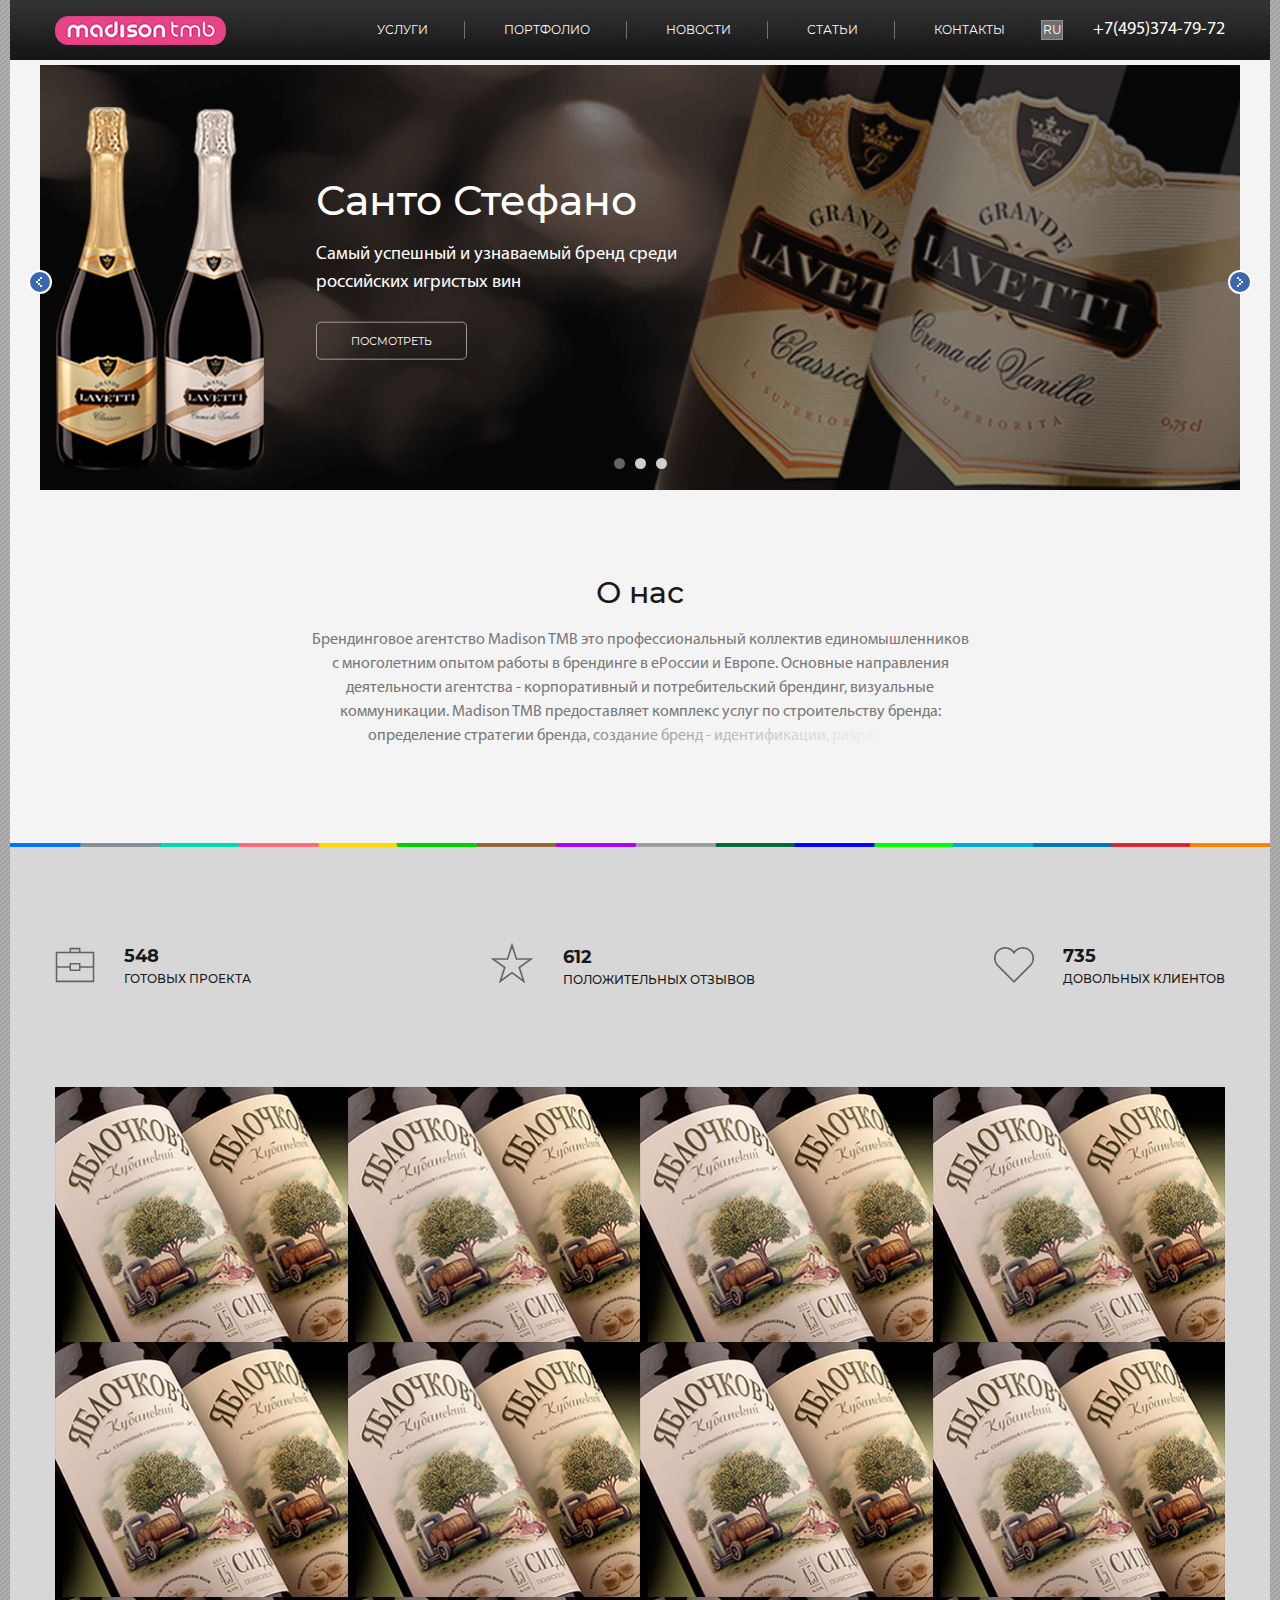
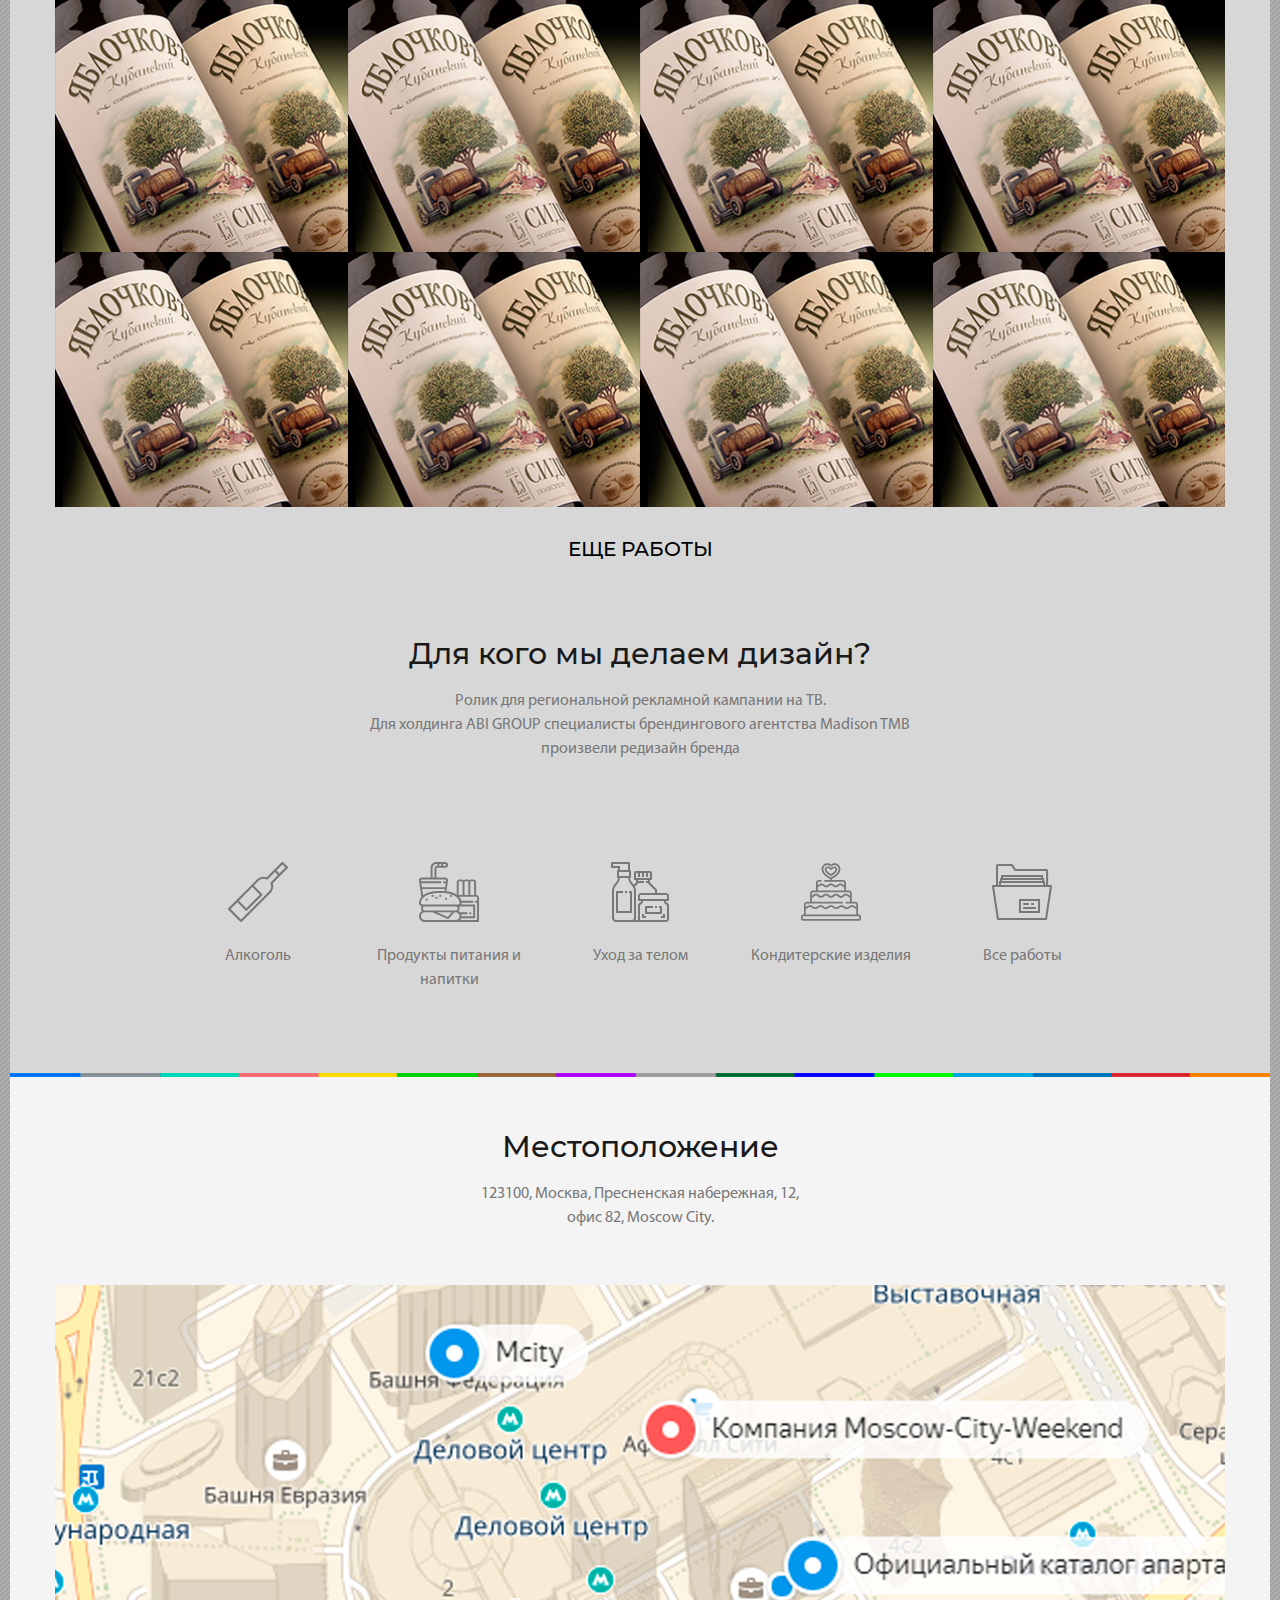
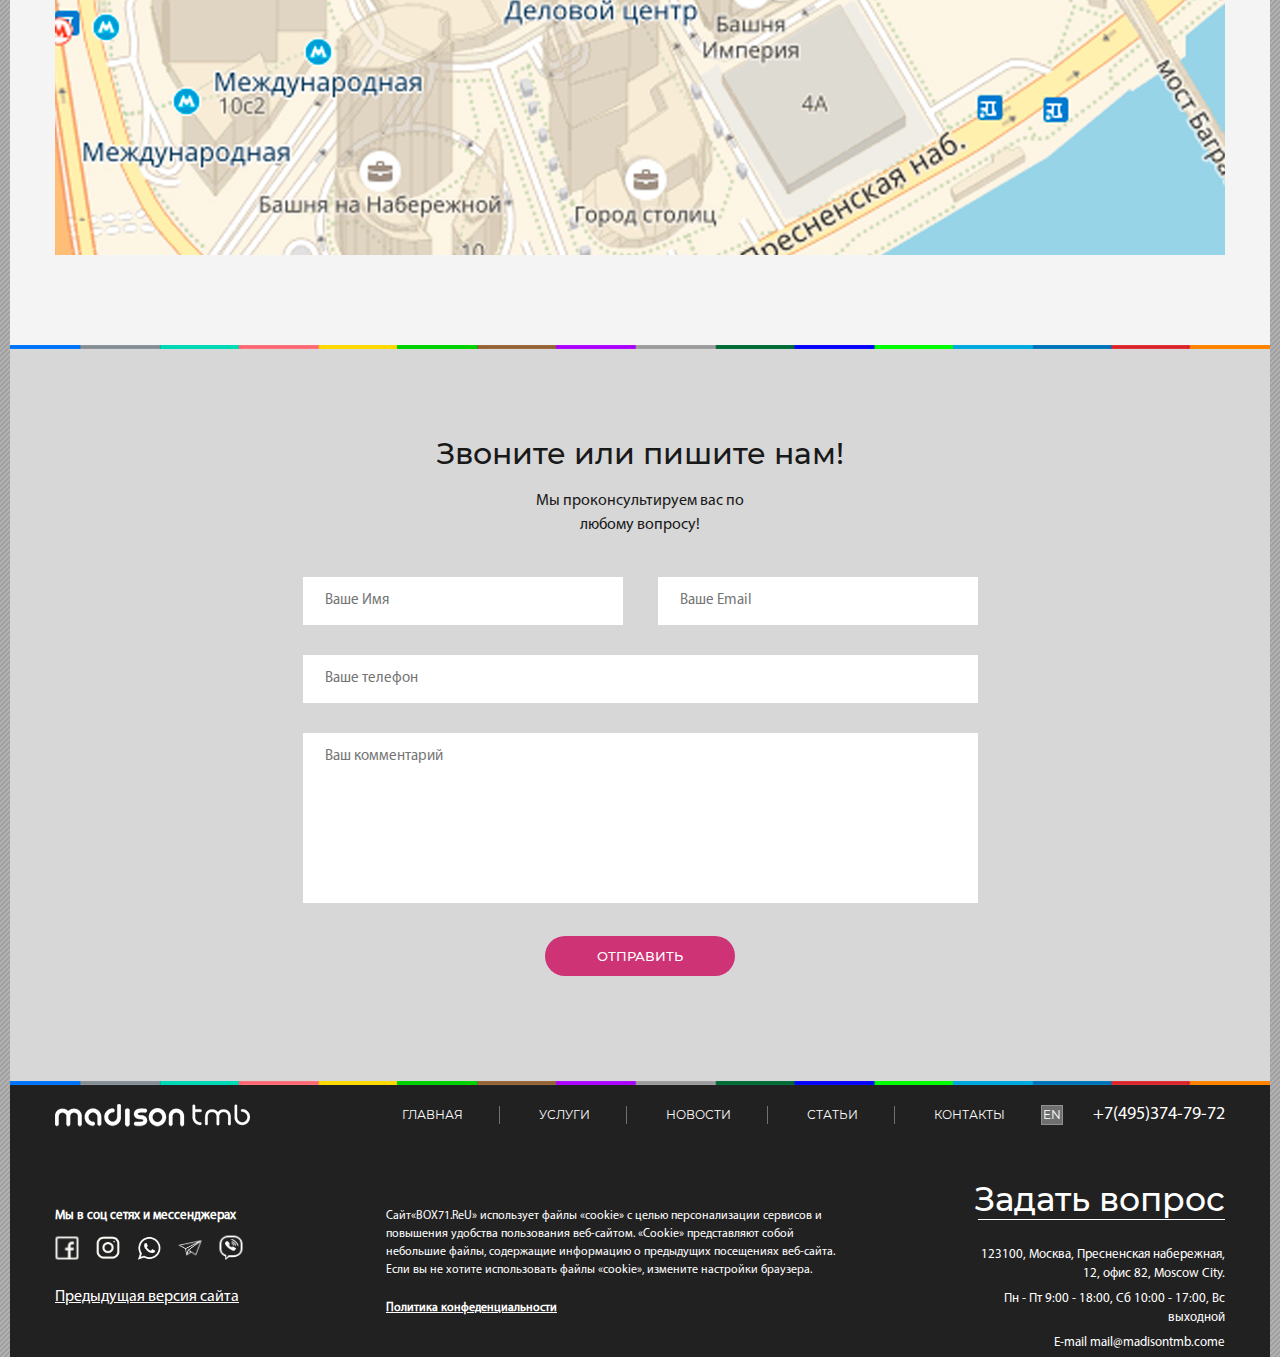
==== commit 6e1d7249: "Выровнил элементы меню на мобиле по правому краю" ====
--- a/front-page.html
+++ b/front-page.html
@@ -319,9 +319,9 @@
 					</div>
 				</div>
 				<form action="#" class="form">
-					<input class="form__input input input--size-sm" type="text" placeholder="Ваше Имя">
-					<input class="form__input input input--size-sm" type="text" placeholder="Ваше Email">
-					<input class="form__input input input--size-all" type="text" placeholder="Ваше телефон">
+					<input class="form__input input input--size-sm" type="text" placeholder="Ваше Имя" required>
+					<input class="form__input input input--size-sm" type="email" placeholder="Ваше Email" required>
+					<input class="form__input input input--size-all" type="tel" placeholder="Ваше телефон" required pattern="^[ 0-9]+$">
 					<textarea class="form__textarea input input--size-all" name="comment" id="" cols="30" rows="10"  placeholder="Ваш комментарий"></textarea>
 					<input class="form__submit btn btn--theme-send btn--size-md" type="submit" value="Отправить">
 				</form>
--- a/css/style.css
+++ b/css/style.css
@@ -70,6 +70,9 @@
   background-color: #cd3375;
   border: none;
   border-radius: 25px;
+}
+.btn--theme-send:disabled {
+  background-color: #e475a5;
 }
 .input {
   height: 48px;
@@ -849,14 +852,14 @@
 }
 /* Block - category */
 .category__inner {
-  padding: 15px;
+  padding-left: 15px;
+  padding-right: 15px;
 }
 .category__content {
   padding: 0;
   list-style: none;
 }
 .category__items {
-  height: 160px;
   display: -webkit-box;
   display: -ms-flexbox;
   display: flex;
@@ -865,7 +868,7 @@
           justify-content: space-between;
   -ms-flex-wrap: wrap;
       flex-wrap: wrap;
-  padding-top: 20px;
+  margin: 0;
   padding-left: 0;
   -webkit-transform: translate(0, 0);
       -ms-transform: translate(0, 0);
@@ -874,6 +877,8 @@
 }
 .category__item {
   width: 230px;
+  padding-top: 30px;
+  padding-bottom: 30px;
   -ms-flex-negative: 0;
       flex-shrink: 0;
   text-align: center;
@@ -1037,16 +1042,25 @@
   left: -5px;
   content: "[";
 }
+.page-numbers.next,
+.page-numbers.prev {
+  display: inline-block;
+  margin-left: -5px;
+  width: 16px;
+  height: 20px;
+  background-size: 16px;
+  background-repeat: no-repeat;
+  background-position: 0 5px;
+}
 .page-numbers.next {
-  margin-left: -5px;
-  width: 18px;
-  height: 16px;
-  background-image: url(../img/next-page_icon.jpg);
-  background-size: cover;
+  background-image: url(../img/next-page_icon.png);
 }
 .nav-links {
   width: 100px;
   margin: 0 auto;
+  -webkit-transform: translate(18px, 0);
+      -ms-transform: translate(18px, 0);
+          transform: translate(18px, 0);
 }
 /** Страница - Проект **/
 .project {
@@ -1290,7 +1304,7 @@
   max-width: 600px;
   margin-left: auto;
   margin-bottom: 0;
-  padding: 0;
+  padding-bottom: 40px;
   list-style: none;
 }
 .services__item {
@@ -1382,7 +1396,7 @@
 /** Страница - Пример Новости **/
 .article {
   padding-top: 20px;
-  background-color: #fff;
+  background-color: #f5f4f4;
 }
 .article__inner {
   max-width: 1200px;
@@ -1395,10 +1409,11 @@
       flex-wrap: wrap;
 }
 .article__content {
-  margin-right: 50px;
+  margin-right: 70px;
 }
 .article__headline {
   margin-bottom: 20px;
+  line-height: 1.3;
 }
 .article__img {
   width: 100%;
--- a/css/media.css
+++ b/css/media.css
@@ -24,6 +24,14 @@
     max-height: 100%;
     width: 80%;
   }
+  /* Block - 	posts */
+  .posts__item {
+    width: 50%;
+  }
+  /* Block - services */
+  .services__list {
+    max-width: 500px;
+  }
 }
 @media screen and (max-width: 960px) {
   /* Block - page-nav */
@@ -46,6 +54,22 @@
   /* Block - similar */
   .similar__icon {
     margin-right: 30px;
+  }
+  /* Block - services */
+  .services__list {
+    margin: 0 auto;
+  }
+  .services__item {
+    padding-bottom: 50px;
+  }
+  .services__descr-headline {
+    margin-top: 10px;
+  }
+  .services__icon {
+    top: 15px;
+  }
+  .services__headline {
+    position: static;
   }
 }
 @media screen and (max-width: 840px) {
@@ -87,7 +111,7 @@
     border: none;
   }
   .page-nav__list li:first-child {
-    display: inline-block !important;
+    display: block!important;
   }
   .page-nav__list li:first-child a {
     display: block;
@@ -158,10 +182,6 @@
     margin: 20px 10px;
   }
   /* Block - category */
-  .category__items {
-    min-height: 160px;
-    height: auto;
-  }
   .category__item--size-percent {
     width: 25%;
   }
@@ -227,6 +247,10 @@
   /* Block - lang */
   .lang {
     font-size: 18px;
+  }
+  /* Block - 	posts */
+  .posts__item {
+    width: 100%;
   }
 }
 @media screen and (max-width: 600px) {
@@ -405,6 +429,32 @@
     width: 70%;
     margin: 0 auto;
   }
+  .page-header .lang {
+    display: none;
+  }
+  .page-nav {
+    -webkit-box-ordinal-group: 3;
+        -ms-flex-order: 2;
+            order: 2;
+  }
+  .page-nav__list {
+    right: -240px;
+    left: auto;
+  }
+  .page-nav__list--opened {
+    right: -15px;
+  }
+  .page-nav__list li {
+    padding-left: 0;
+    padding-right: 15px;
+    text-align: right;
+  }
+  .page-nav__list li:first-child {
+    display: block;
+  }
+  .page-nav__list li:first-child a {
+    margin-left: auto;
+  }
   /* Block - logo */
   .logo img {
     height: auto;
@@ -473,6 +523,24 @@
   .page-footer .phone {
     font-size: 25px;
   }
+  /* Block - posts */
+  .posts__item {
+    padding-top: 30px;
+  }
+  .posts__pre-headline {
+    top: 8px;
+    padding-right: 15px;
+  }
+  .posts__headline {
+    min-height: 10px;
+  }
+  .posts__item:nth-child(7),
+  .posts__item:nth-child(8) {
+    border-bottom-color: #cfcfcf;
+  }
+  .services__item {
+    padding-left: 50px;
+  }
 }
 @media screen and (max-width: 420px) {
   /* Block - logo */
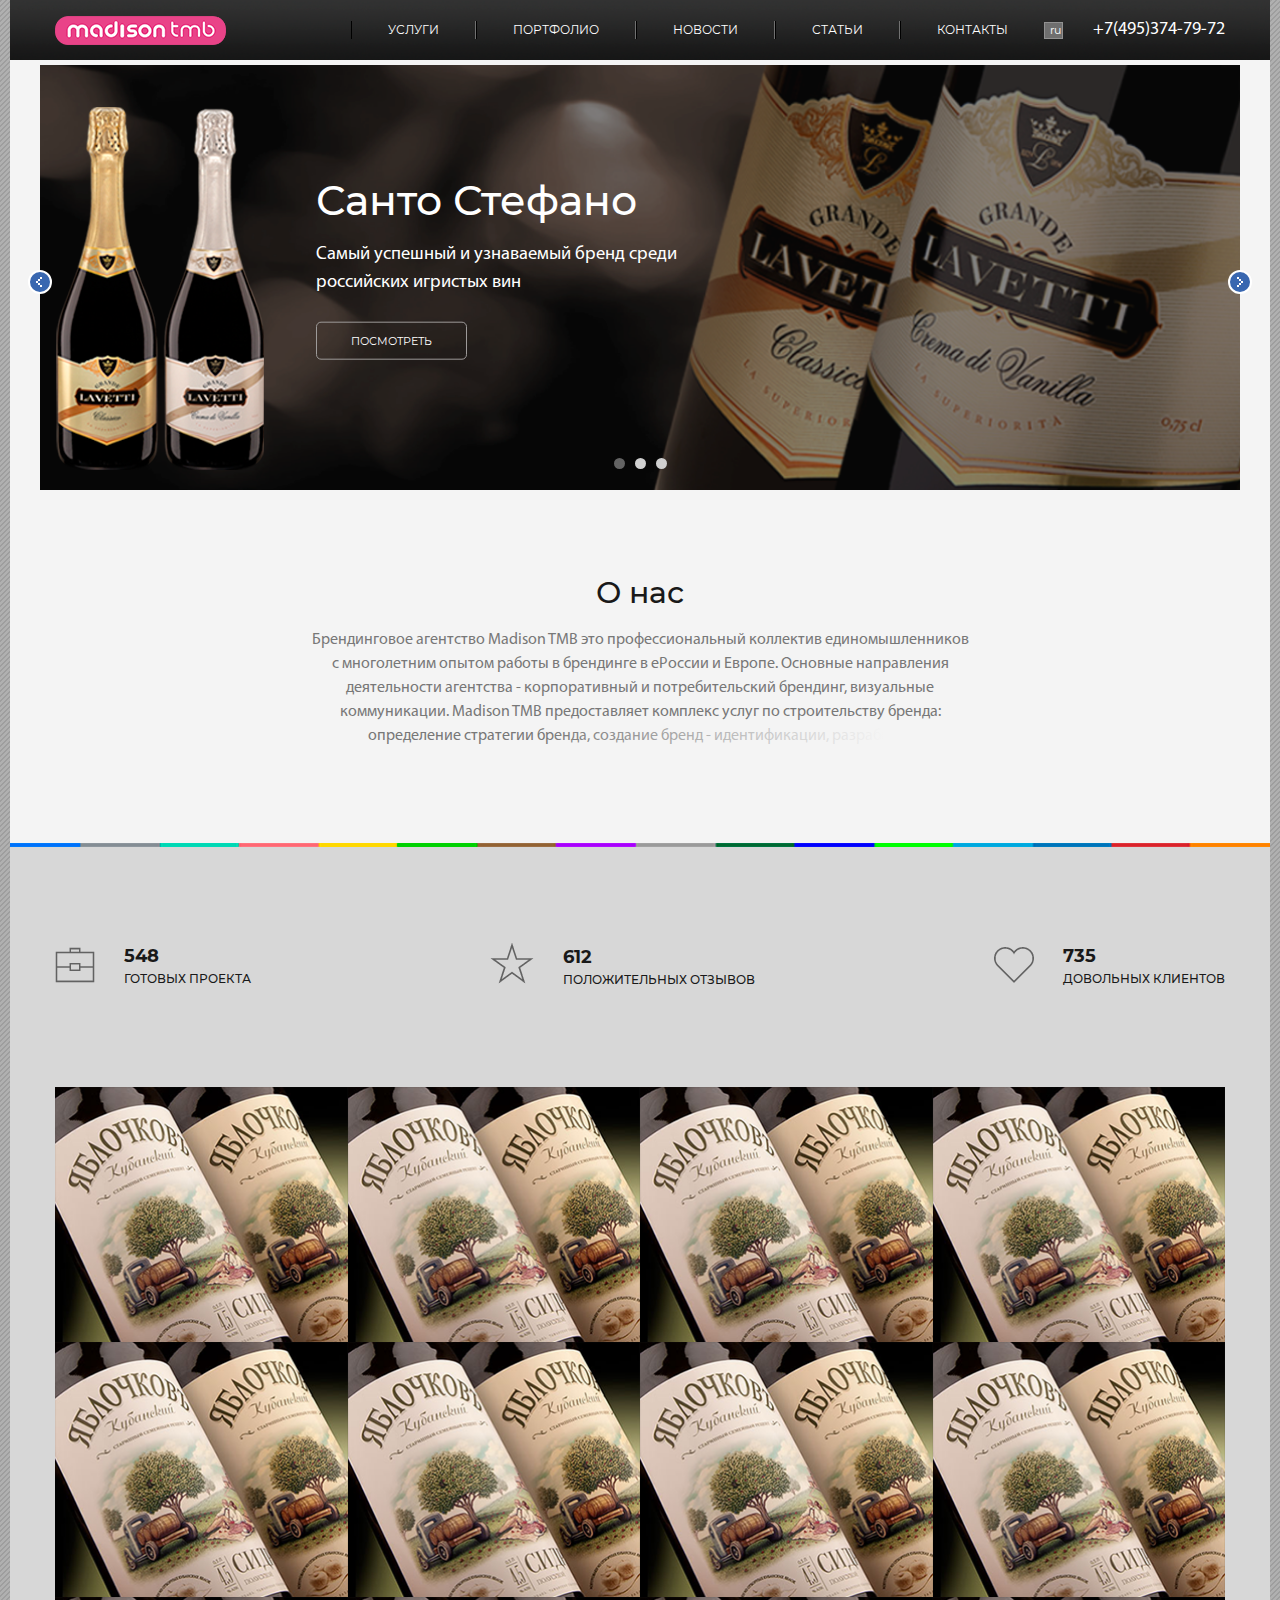
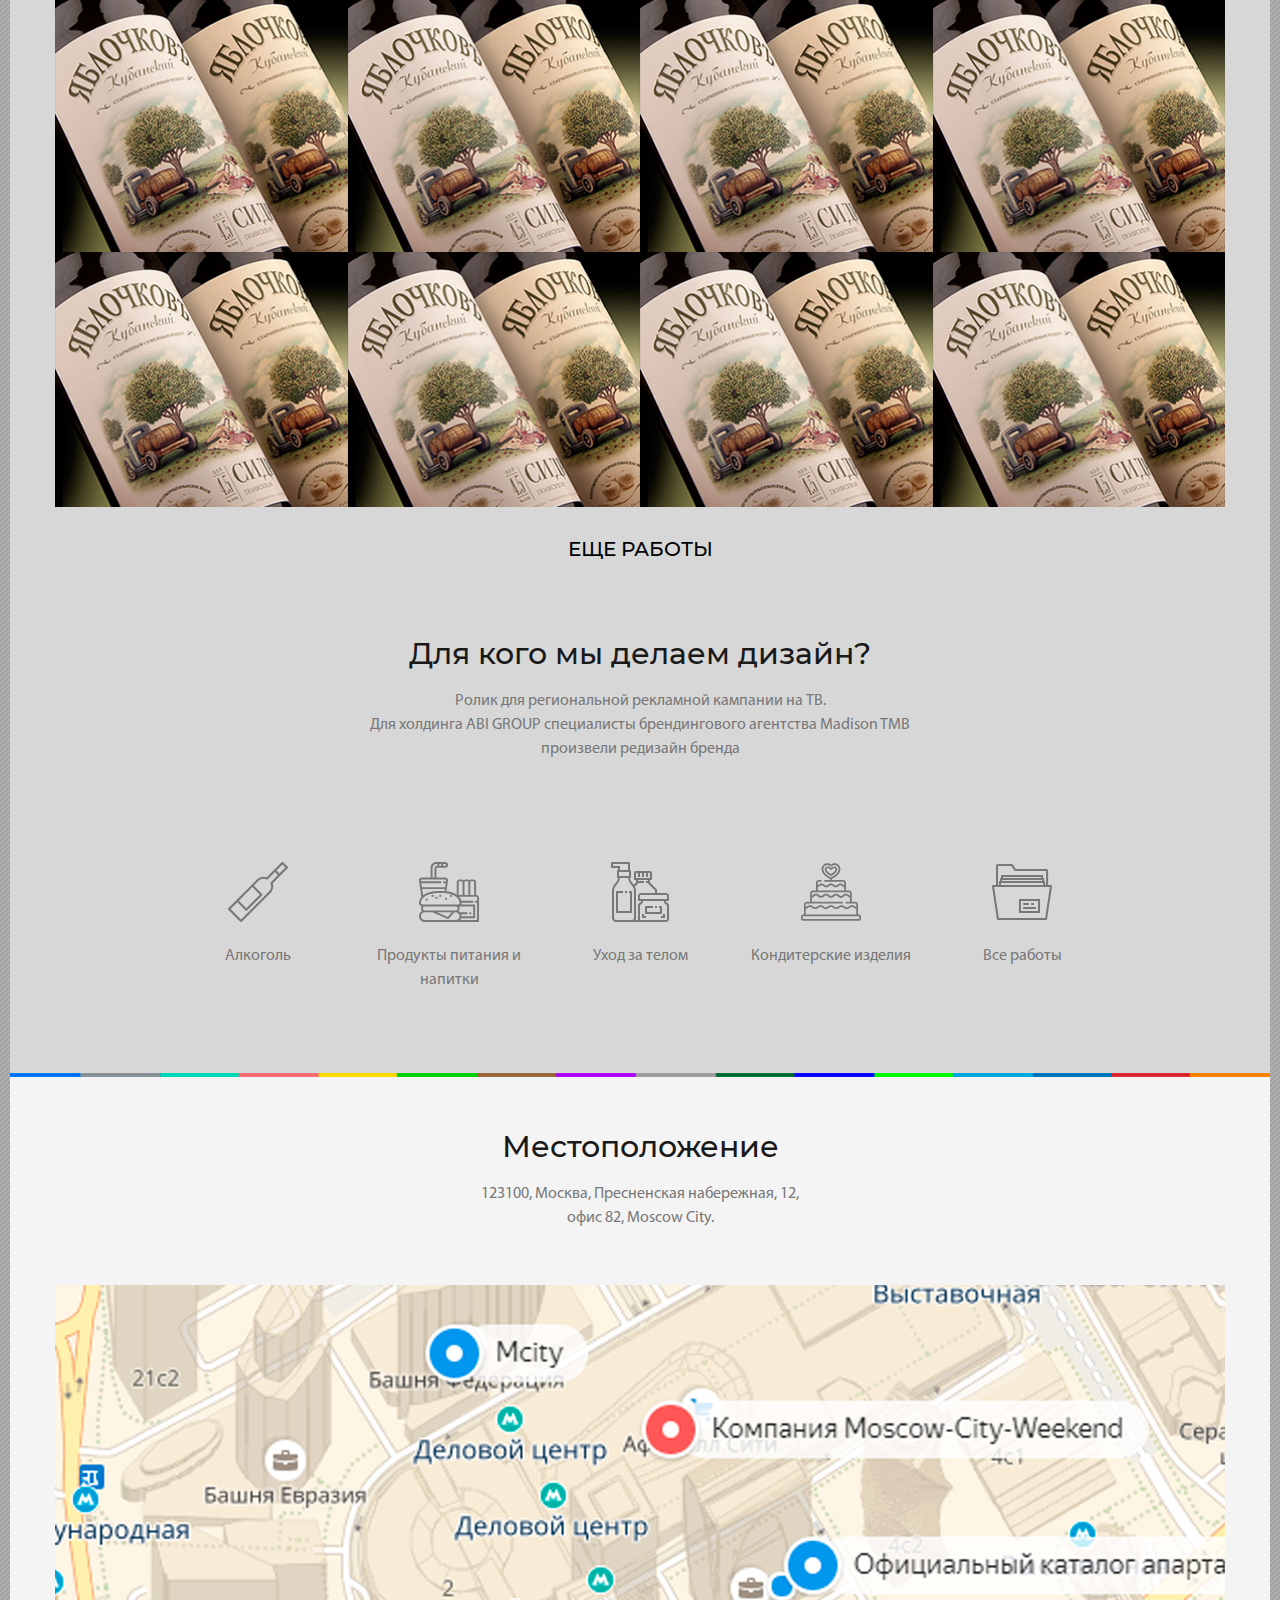
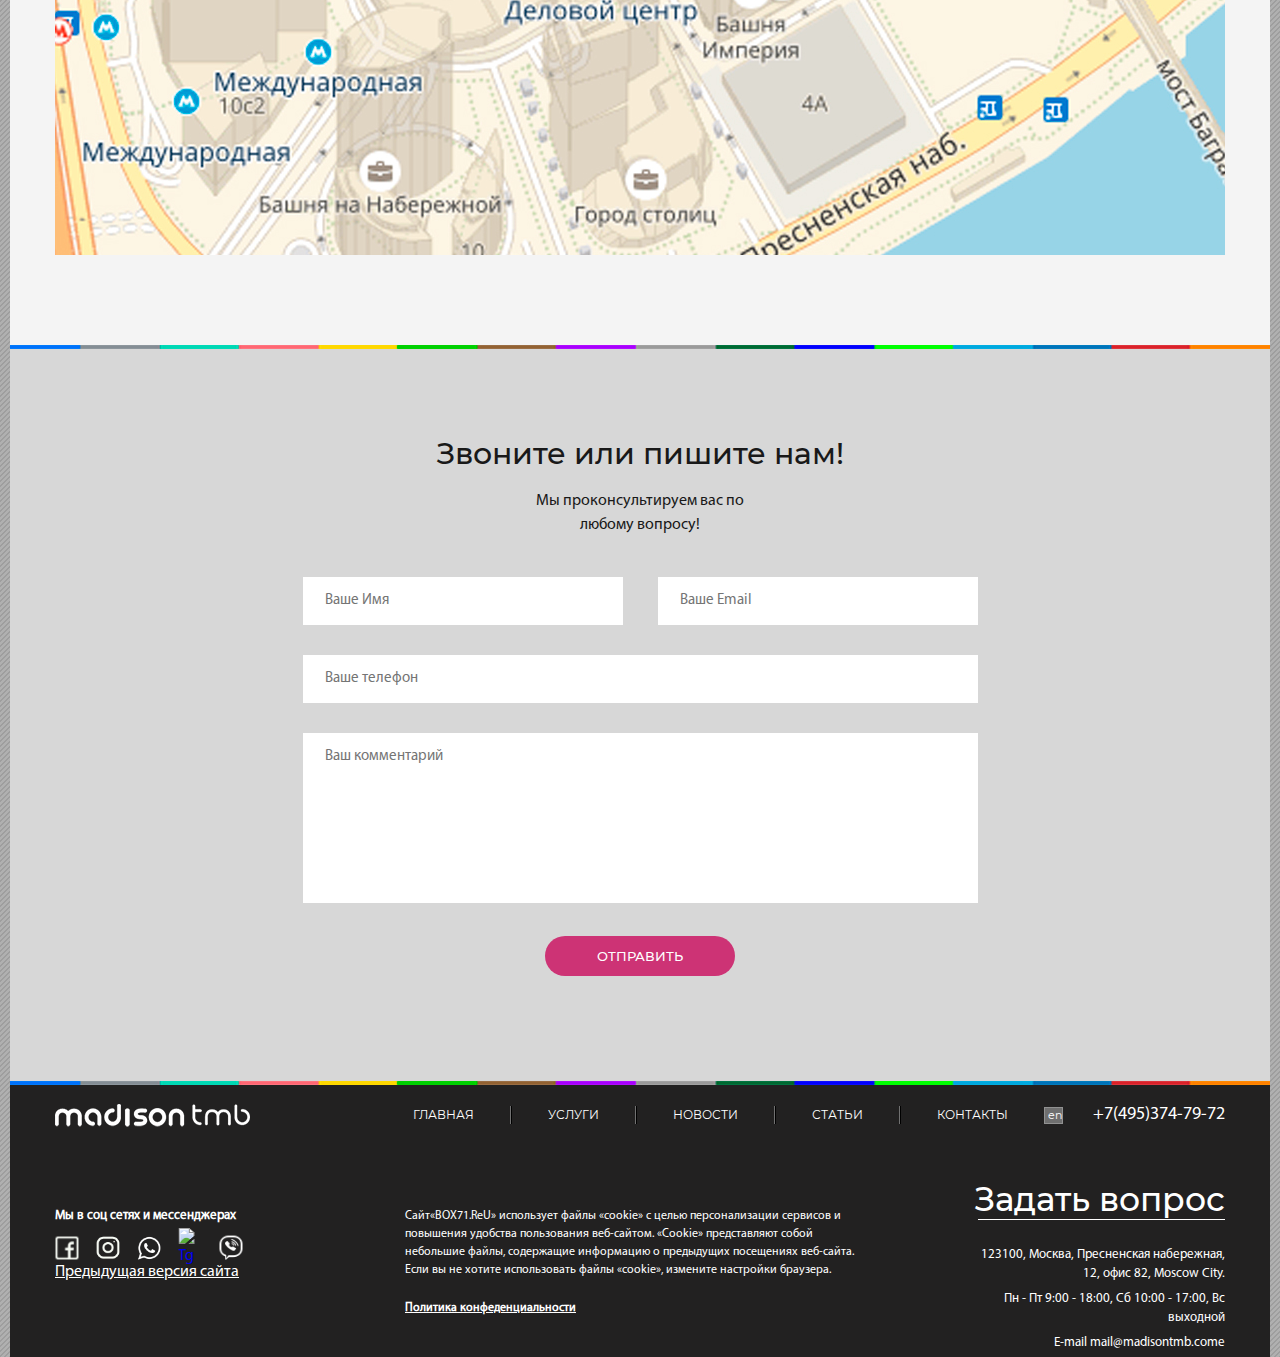
==== commit fe0cc025: "Слайдер для похожих работ" ====
--- a/front-page.html
+++ b/front-page.html
@@ -319,8 +319,10 @@
 					</div>
 				</div>
 				<form action="#" class="form">
-					<input class="form__input input input--size-sm" type="text" placeholder="Ваше Имя" required>
-					<input class="form__input input input--size-sm" type="email" placeholder="Ваше Email" required>
+					<div class="form__group">
+						<input class="form__input input input--size-sm" type="text" placeholder="Ваше Имя" required>
+						<input class="form__input input input--size-sm" type="email" placeholder="Ваше Email" required>		
+					</div>
 					<input class="form__input input input--size-all" type="tel" placeholder="Ваше телефон" required pattern="^[ 0-9]+$">
 					<textarea class="form__textarea input input--size-all" name="comment" id="" cols="30" rows="10"  placeholder="Ваш комментарий"></textarea>
 					<input class="form__submit btn btn--theme-send btn--size-md" type="submit" value="Отправить">
--- a/css/style.css
+++ b/css/style.css
@@ -9,6 +9,7 @@
   -webkit-font-smoothing: antialiased;
 }
 body {
+  position: relative;
   padding: 0;
   margin: 0;
   font-family: "MyriadPro", "Open Sans", Arial, sans-serif;
@@ -52,6 +53,7 @@
   font-family: "Montserrat", Arial, sans-serif;
   text-transform: uppercase;
   color: #fff;
+  text-decoration: none;
   outline: none;
   -webkit-transition: all 400ms;
   -o-transition: all 400ms;
@@ -75,6 +77,7 @@
   background-color: #e475a5;
 }
 .input {
+  display: block;
   height: 48px;
   padding-left: 22px;
   padding-right: 22px;
@@ -121,15 +124,21 @@
   padding: 0;
   margin: 0;
   font-size: 12px;
+  letter-spacing: -0.3em;
   list-style: none;
 }
 .page-nav__list li {
   display: inline-block;
   padding: 0 36px;
   border-right: 1px solid #717171;
+  border-left: 1px solid #000;
+  letter-spacing: 0em;
 }
 .page-nav__list li.current {
   display: none;
+}
+.page-nav__list li:first-child {
+  border-left: none;
 }
 .page-nav__list li:last-child {
   border-right: none;
@@ -190,10 +199,12 @@
 /* Block - lang */
 .lang {
   display: inline-block;
-  padding-left: 1px;
+  padding-left: 3px;
   color: #fff;
-  line-height: 18px;
-  font-size: 12px;
+  line-height: 15px;
+  font-size: 11px;
+  text-transform: lowercase;
+  text-align: center;
   -webkit-appearance: none;
      -moz-appearance: none;
           appearance: none;
@@ -275,6 +286,24 @@
   opacity: 0;
 }
 .social__link:hover .social__icon-hover {
+  opacity: 1;
+}
+.social__headline {
+  font-size: 16px;
+}
+.social--popup .social__list {
+  max-width: 100%;
+  width: 100%;
+  padding: 20px 30px;
+  display: -webkit-box;
+  display: -ms-flexbox;
+  display: flex;
+  -webkit-box-pack: justify;
+      -ms-flex-pack: justify;
+          justify-content: space-between;
+  background-color: #d7d7d7;
+}
+.social--popup .social__link:hover .social__icon {
   opacity: 1;
 }
 /* Block - politic */
@@ -384,6 +413,12 @@
   padding: 0;
   list-style: none;
 }
+.items__item--hidden {
+  display: none;
+}
+.items__item--active {
+  display: block;
+}
 /* Block - item */
 .item {
   display: block;
@@ -459,6 +494,57 @@
   font-weight: 500;
   color: #121212;
 }
+/* Block - modal */
+.modal {
+  display: none;
+  position: fixed;
+  top: 0;
+  left: 0;
+  bottom: 0;
+  right: 0;
+  width: 100%;
+  height: 100%;
+  background-color: rgba(0, 0, 0, 0.46);
+  z-index: 20;
+}
+.modal__content {
+  position: absolute;
+  top: 50%;
+  left: 50%;
+  -webkit-transform: translate(-50%, -50%);
+      -ms-transform: translate(-50%, -50%);
+          transform: translate(-50%, -50%);
+  width: 415px;
+  padding: 45px 30px;
+  text-align: center;
+  background-color: #fff;
+}
+.modal__text {
+  color: #191919;
+  font-size: 16px;
+}
+.modal__social {
+  margin-top: 50px;
+}
+.modal__close-btn {
+  position: absolute;
+  top: -40px;
+  right: -20px;
+  width: 26px;
+  height: 26px;
+  border: none;
+  outline: none;
+  background-color: transparent;
+  background-image: url(../img/close_icon.png);
+}
+.modal__close-btn:hover {
+  cursor: pointer;
+}
+.popup-opened {
+  width: 100%;
+  height: 100%;
+  overflow: hidden;
+}
 /*** Конец Global Styles ***/
 /** Страница - Главная **/
 /* Block - main-slider */
@@ -594,6 +680,9 @@
   -o-transition: all 400ms;
   transition: all 400ms;
 }
+.about__content .content__text--expanded:after {
+  display: none;
+}
 /* Block - features */
 .features {
   background-color: #d7d7d7;
@@ -801,7 +890,7 @@
   padding-bottom: 20px;
 }
 /* Block - form */
-.form {
+.form__group {
   display: -webkit-box;
   display: -ms-flexbox;
   display: flex;
@@ -825,6 +914,7 @@
           appearance: none;
 }
 .form__submit {
+  display: block;
   margin: 0 auto;
 }
 /* Страница - Портфолио */
@@ -1158,13 +1248,20 @@
   padding: 50px;
   background-color: #fff;
 }
-.similar__icon,
+.similar__name,
 .similar__headline {
   display: inline-block;
   vertical-align: middle;
 }
+.similar__name {
+  margin-right: 90px;
+  margin-left: 20px;
+}
+.similar__name p {
+  margin-bottom: 0;
+  font-size: 25px;
+}
 .similar__icon {
-  margin-right: 90px;
   max-width: 100px;
 }
 .similar__headline {
@@ -1181,6 +1278,40 @@
   color: #191919;
   border: none;
   background-color: transparent;
+}
+.similar__works {
+  position: relative;
+}
+.similar__arrow {
+  position: absolute;
+  top: 50%;
+  -webkit-transform: translate(0, -50%);
+      -ms-transform: translate(0, -50%);
+          transform: translate(0, -50%);
+}
+.similar__arrow--prev {
+  left: -45px;
+}
+.similar__arrow--next {
+  right: -45px;
+}
+.similar .item {
+  margin: 0 auto;
+}
+.similar__arrow.slick-disabled {
+  display: none!important;
+}
+.slick-current .item {
+  -webkit-box-shadow: rgba(0, 0, 0, 0.2) 0px 1px 12.61px 0.39px;
+          box-shadow: rgba(0, 0, 0, 0.2) 0px 1px 12.61px 0.39px;
+}
+.slick-current .item .item__text-overlay {
+  opacity: 0;
+}
+.slick-current .item .item__pict {
+  -webkit-transform: scale(1.1);
+      -ms-transform: scale(1.1);
+          transform: scale(1.1);
 }
 /** Страница - Контакты **/
 /* Block - contact */
@@ -1424,3 +1555,81 @@
       -ms-flex: 1;
           flex: 1;
 }
+/** Страница - Политика конфиденциальности **/
+.politics {
+  background-color: #F6F4F4;
+  text-align: center;
+}
+.politics__headline {
+  padding: 30px 0;
+}
+.politics__inner {
+  max-width: 900px;
+  padding-right: 15px;
+  padding-left: 15px;
+  padding-top: 30px;
+  padding-bottom: 50px;
+  margin: 0 auto;
+}
+.link-page {
+  margin-top: 0;
+}
+.social__list {
+  width: 240px;
+}
+.social__tabs {
+  margin-top: 25px;
+}
+.social-tabs {
+  display: block;
+  width: 100%;
+  line-height: 1;
+}
+.social-tabs__items {
+  display: inline-block;
+}
+.social-tabs__item {
+  display: none;
+}
+.social-tabs__item--active {
+  display: block;
+}
+/* Block - slider */
+.slider {
+  position: relative;
+  margin-left: -15px;
+  margin-right: -15px;
+}
+.slider .similar__works {
+  -ms-flex-wrap: nowrap;
+      flex-wrap: nowrap;
+  -webkit-transform: translate(0, 0);
+      -ms-transform: translate(0, 0);
+          transform: translate(0, 0);
+}
+.slider__wrapper {
+  position: relative;
+  -ms-flex-wrap: nowrap;
+      flex-wrap: nowrap;
+  overflow: hidden;
+}
+.slider__wrapper:before,
+.slider__wrapper:after {
+  position: absolute;
+  top: 0;
+  width: 15px;
+  height: 100%;
+  content: "";
+  display: block;
+  background-color: #e8e8e8;
+  z-index: 2;
+}
+.slider__wrapper:before {
+  left: 0;
+}
+.slider__wrapper:after {
+  right: 0;
+}
+.slider .items__item {
+  margin: 0 15px;
+}
--- a/css/media.css
+++ b/css/media.css
@@ -6,6 +6,13 @@
   .project__arrow.slider-arrow--prev {
     left: 0;
   }
+  /* Block - similar */
+  .similar__arrow--next {
+    right: -20px;
+  }
+  .similar__arrow--prev {
+    left: -20px;
+  }
 }
 @media screen and (max-width: 1100px) {
   /* Block - page-nav */
@@ -50,10 +57,6 @@
   /* Block - projects */
   .projects__item {
     height: 200px;
-  }
-  /* Block - similar */
-  .similar__icon {
-    margin-right: 30px;
   }
   /* Block - services */
   .services__list {
@@ -157,6 +160,13 @@
   .article__content {
     margin: 0;
   }
+  /* Block - similar */
+  .similar__name {
+    margin-bottom: 20px;
+    margin-left: auto;
+    margin-right: auto;
+    display: block;
+  }
 }
 @media screen and (max-width: 800px) {
   /* Block - page-footer */
@@ -189,10 +199,6 @@
   .similar__header {
     padding: 30px;
     text-align: center;
-  }
-  .similar__icon {
-    margin-bottom: 20px;
-    margin-right: 10px;
   }
 }
 @media screen and (max-width: 690px) {
@@ -300,18 +306,18 @@
             order: -1;
   }
   /* Block - social */
-  .social {
+  .social--footer {
     text-align: right;
   }
-  .social__list {
+  .social--footer .social__list {
     margin-left: auto;
   }
-  .social__item {
+  .social--footer .social__item {
     width: 45px;
     height: 45px;
     margin-top: 15px;
   }
-  .social__link {
+  .social--footer .social__link {
     display: block;
   }
   /* Block - address */
@@ -340,7 +346,7 @@
   .link-page {
     margin-top: 30px;
   }
-  .social,
+  .social--footer,
   .page-footer__address {
     width: 50%;
   }
@@ -423,11 +429,11 @@
     display: none;
   }
   .page-header__logo {
-    margin-left: 30px;
+    margin-left: 0;
   }
   .page-header__logo img {
-    width: 70%;
-    margin: 0 auto;
+    width: 60%;
+    margin-right: auto;
   }
   .page-header .lang {
     display: none;
@@ -443,17 +449,6 @@
   }
   .page-nav__list--opened {
     right: -15px;
-  }
-  .page-nav__list li {
-    padding-left: 0;
-    padding-right: 15px;
-    text-align: right;
-  }
-  .page-nav__list li:first-child {
-    display: block;
-  }
-  .page-nav__list li:first-child a {
-    margin-left: auto;
   }
   /* Block - logo */
   .logo img {
@@ -543,18 +538,14 @@
   }
 }
 @media screen and (max-width: 420px) {
-  /* Block - logo */
-  .page-header__logo {
-    margin-left: 10px;
-  }
   .social,
   .page-footer__address {
     width: 100%;
   }
-  .social {
+  .social--footer {
     text-align: left;
   }
-  .social__list {
+  .social--footer .social__list {
     margin-left: 0;
     margin-right: auto;
   }
@@ -606,3 +597,54 @@
     display: none;
   }
 }
+@media screen and (max-width: 600px) {
+  /* Block - social */
+  .social--footer {
+    text-align: right;
+  }
+  .social--footer .social__list {
+    margin-left: auto;
+  }
+  .social--footer .social__item {
+    width: 45px;
+    height: 45px;
+    margin-top: 15px;
+  }
+  .social--footer .social__link {
+    display: block;
+  }
+}
+@media screen and (max-width: 480px) {
+  .social--popup .social__item {
+    height: 50px;
+  }
+  .social--popup .social__list {
+    -ms-flex-pack: distribute;
+        justify-content: space-around;
+  }
+  /* Block - modal */
+  .modal__content {
+    width: 95%;
+  }
+  .modal__close-btn {
+    right: 0;
+  }
+}
+@media screen and (max-width: 420px) {
+  .social--footer {
+    text-align: left;
+  }
+  .social--footer .social__list {
+    margin-left: 0;
+    margin-right: auto;
+  }
+  .social--popup .social__list {
+    -ms-flex-wrap: wrap;
+        flex-wrap: wrap;
+  }
+}
+@media screen and (max-width: 600px) {
+  .social__tabs {
+    display: none;
+  }
+}
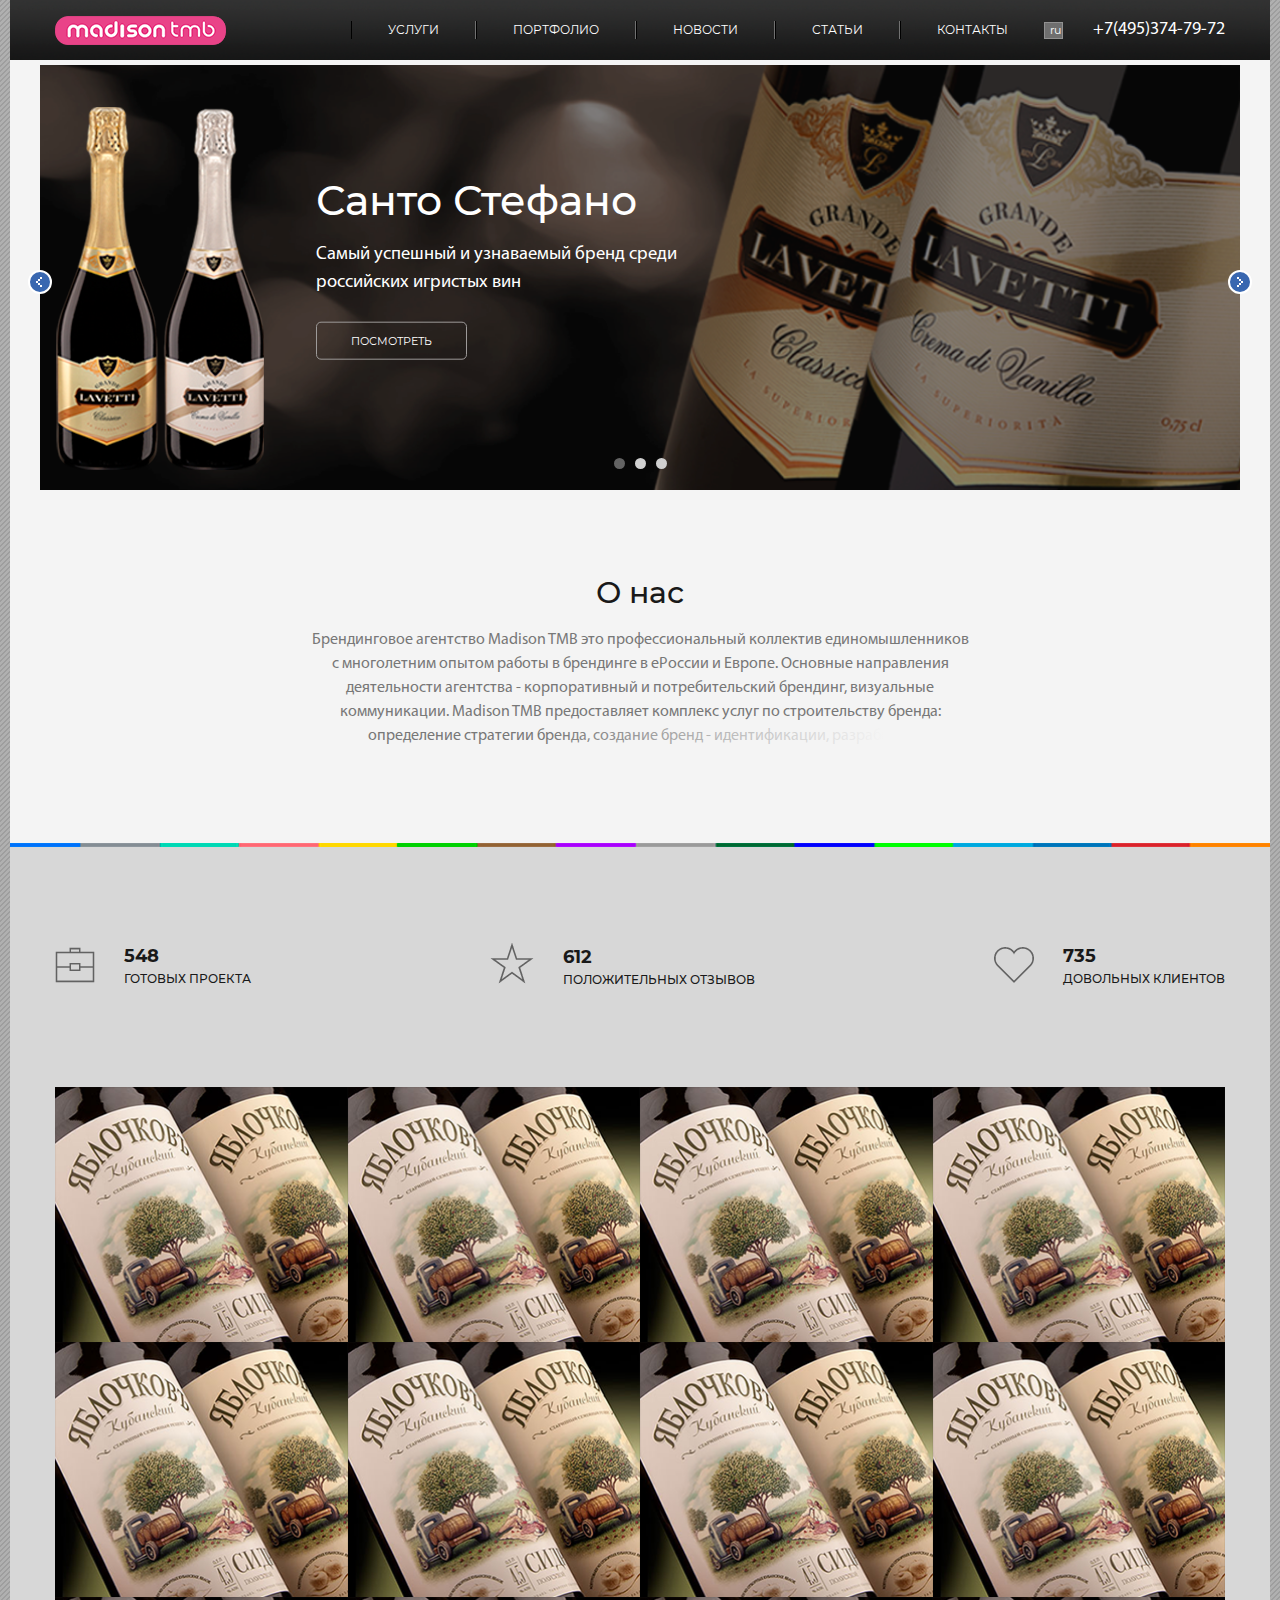
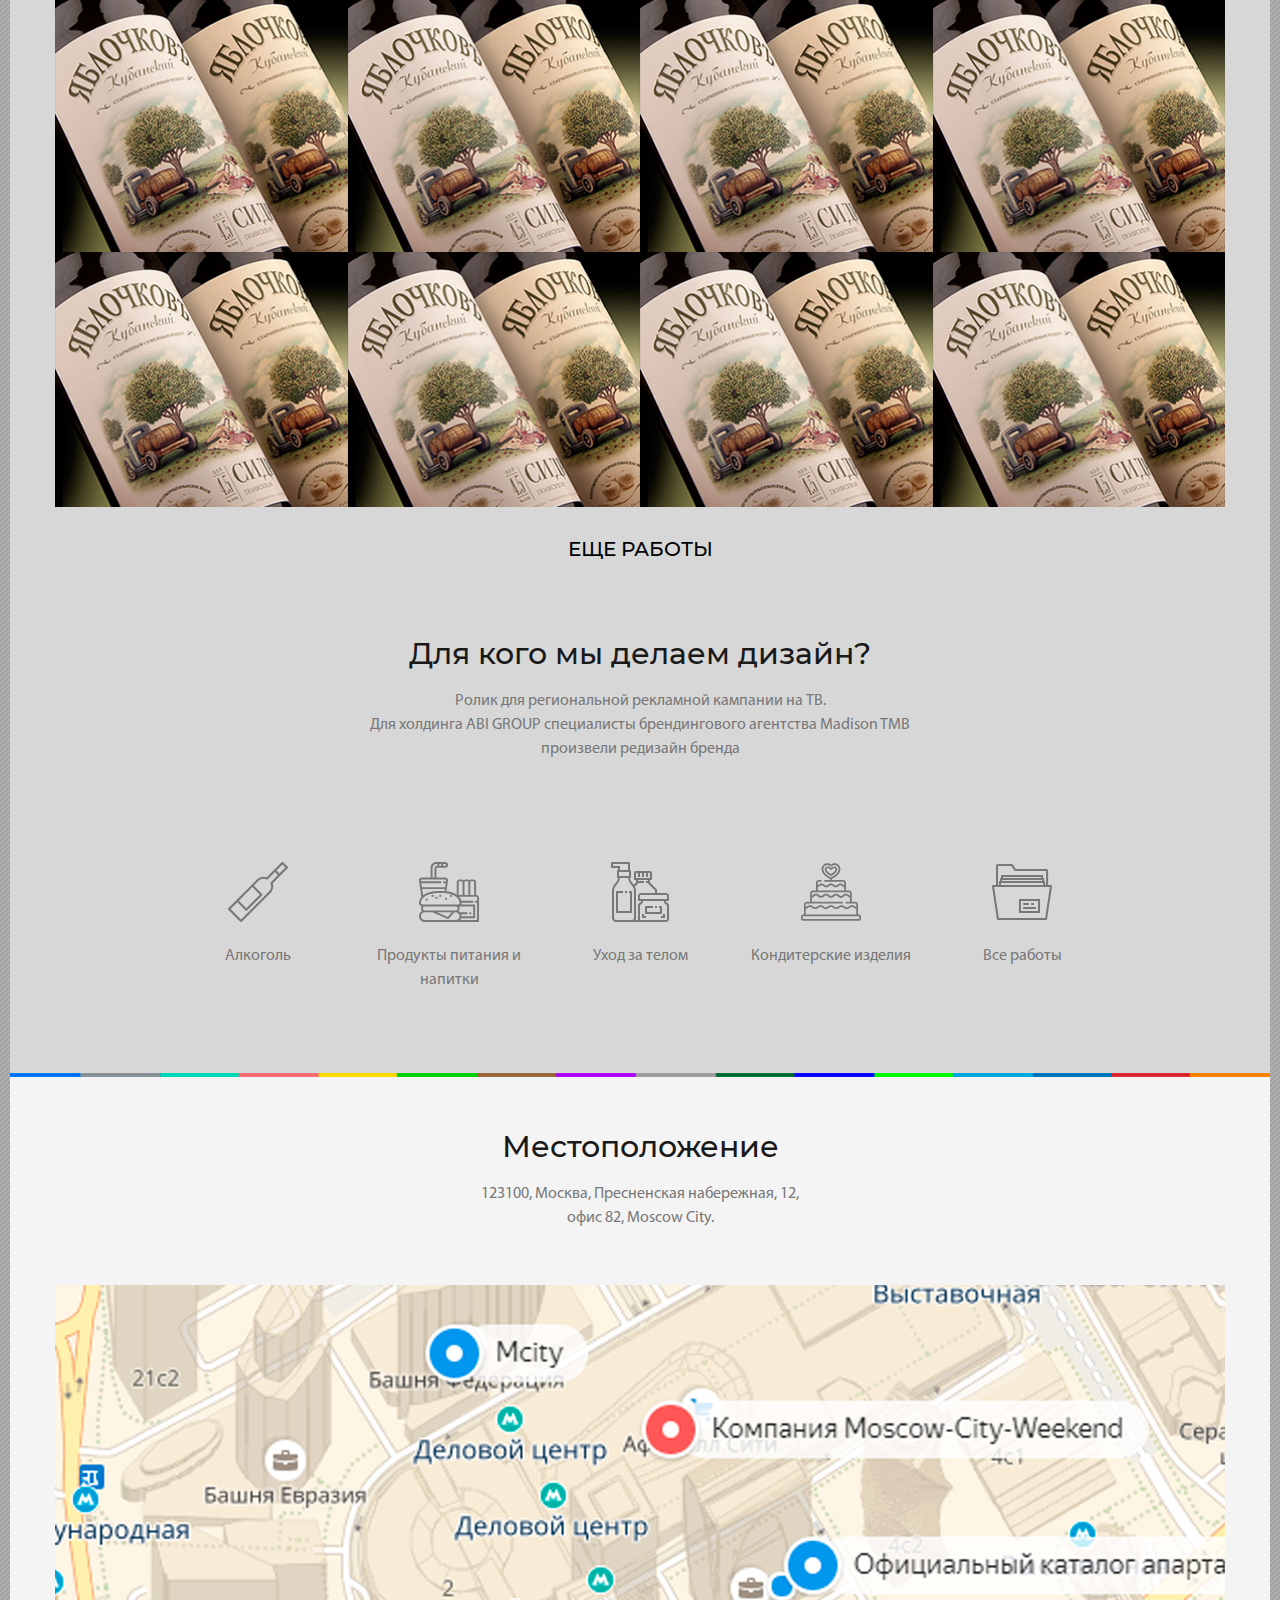
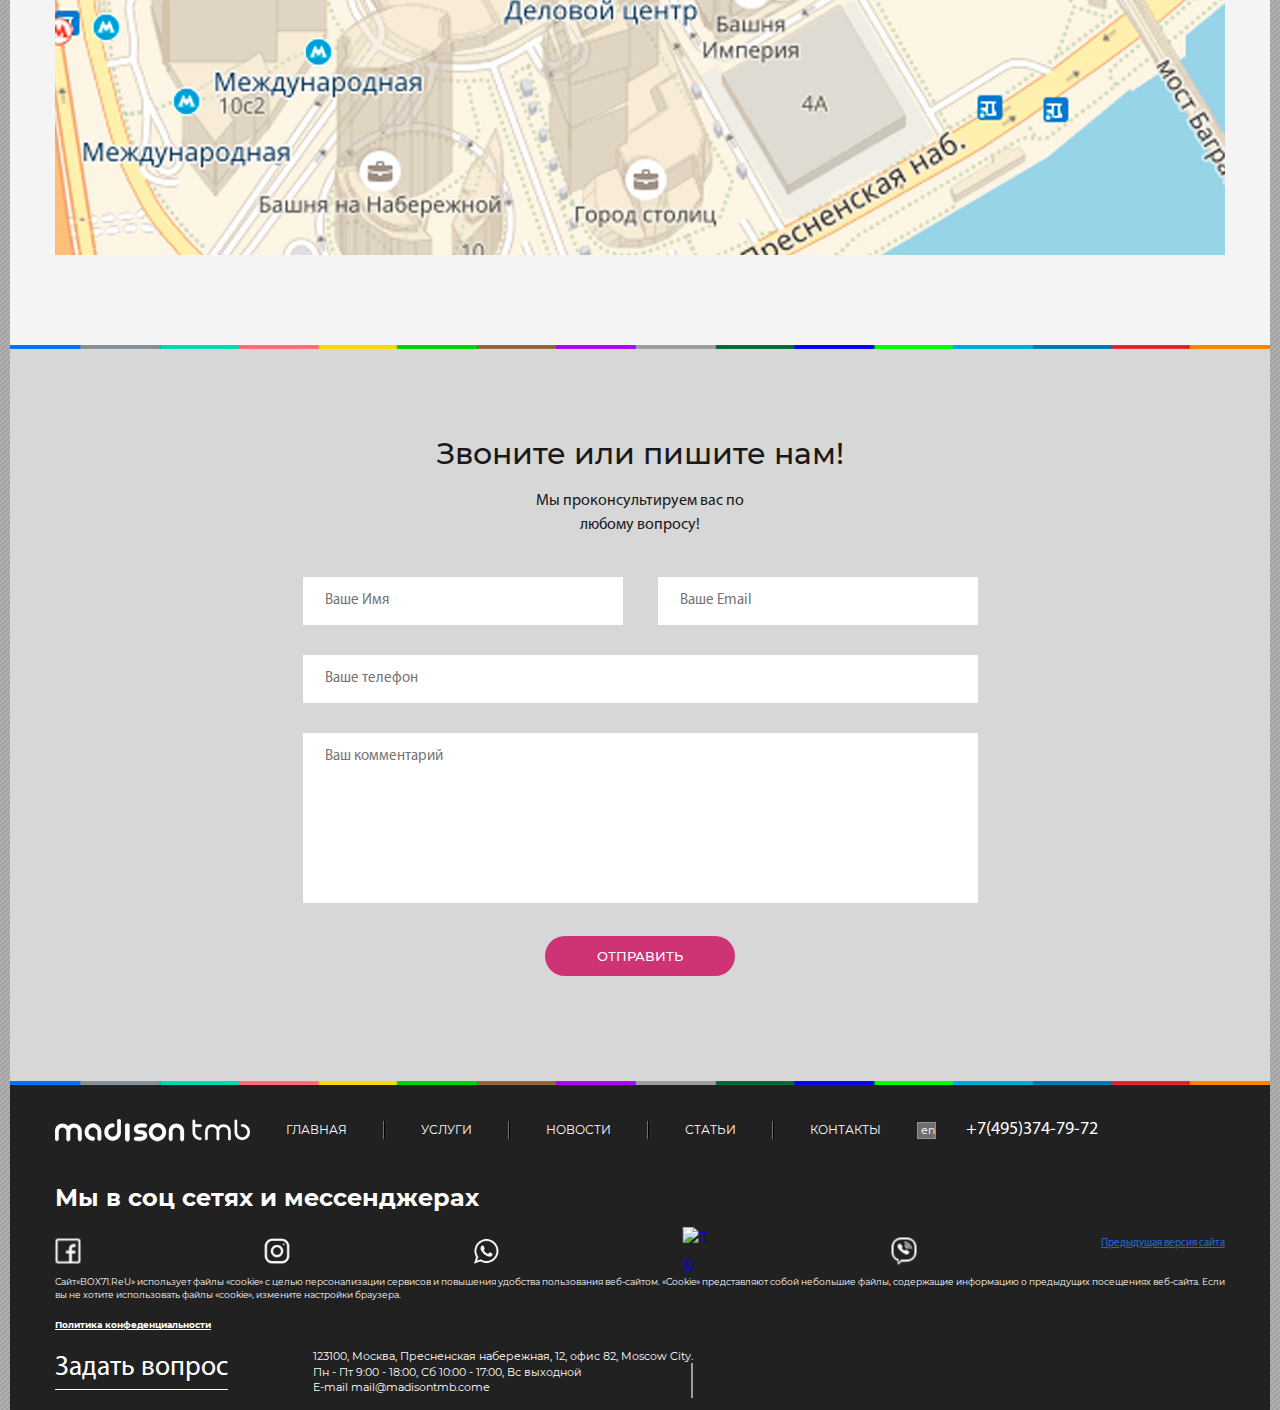
==== commit 6ffd0591: "Меню через transform" ====
--- a/front-page.html
+++ b/front-page.html
@@ -136,7 +136,10 @@
 				<li class="projects__item">
 					<a href="#" class="projects__work" aria-label="Работа тд">
 						<img class="projects__pict" src="img/1.png" alt="">
-						<div class="projects__overlay"></div>
+						<div class="projects__overlay">
+							<h3 class="projects__headline">Пример работы Пример работы</h3>
+							<p class="projects__text">Lorem ipsum dolor sit amet, consectetur adipisicing elit. Velit explicabo earum aliquid quaerat culpa voluptate et enim fuga, illum amet!</p>
+						</div>
 					</a>
 				</li>
 				<li class="projects__item">
--- a/css/style.css
+++ b/css/style.css
@@ -93,13 +93,6 @@
 }
 .input--size-all {
   width: 100%;
-}
-.link-page {
-  display: block;
-  margin-top: 25px;
-}
-.link-page a {
-  color: #fff;
 }
 /* Block - page-header */
 .page-header {
@@ -230,42 +223,86 @@
 /* Block - page-footer */
 .page-footer {
   color: #fff;
+  font-family: "Montserrat", "Open Sans", Arial, sans-serif;
   background-color: #222121;
 }
 .page-footer__inner {
   max-width: 1200px;
-  padding: 0 15px;
-  margin: 0 auto;
-}
-.page-footer__headline {
-  font-size: 13px;
-}
-.page-footer__bottom-content {
-  position: relative;
-  margin-top: 50px;
+  padding: 15px;
+  margin: 0 auto;
+  display: -webkit-box;
+  display: -ms-flexbox;
+  display: flex;
+  -ms-flex-wrap: wrap;
+      flex-wrap: wrap;
+}
+.page-footer__address {
+  position: relative;
+  width: 54.5%;
+}
+.page-footer__address:after,
+.page-footer__cookie:after {
+  position: absolute;
+  top: 19px;
+  right: 0;
+  width: 2px;
+  height: 68%;
+  content: "";
+  display: block;
+  background-color: #9C9C9B;
+}
+.page-footer__cookie {
+  position: relative;
+  width: 27.5%;
+  padding: 18px;
+  line-height: 1.5;
+  text-align: justify;
+  font-size: 8.7px;
+}
+.page-footer__social {
+  padding-top: 18px;
+  padding-left: 18px;
+  width: 18%;
+}
+.page-footer__politic {
+  margin-top: 5px;
+  width: 100%;
+}
+.link-page {
+  font-size: 11px;
+  font-family: "MyriadPro", "Open Sans", Arial, sans-serif;
+}
+.link-page a {
+  color: #2266DF;
+}
+/* Block - copyright */
+.copyright {
+  font-size: 11px;
+  line-height: 4.2;
+}
+/* Block - social */
+.social__list {
+  padding: 0;
+  margin-top: 10px;
+  margin-bottom: 0;
   display: -webkit-box;
   display: -ms-flexbox;
   display: flex;
   -webkit-box-pack: justify;
       -ms-flex-pack: justify;
           justify-content: space-between;
-  -ms-flex-wrap: wrap;
-      flex-wrap: wrap;
-}
-/* Block - social */
-.social__list {
-  padding: 0;
-  margin-top: 10px;
-  max-width: 250px;
   list-style: none;
 }
 .social__item {
   position: relative;
-  display: inline-block;
-  vertical-align: top;
-  margin-right: 15px;
-  width: 23px;
-  height: 23px;
+  width: 25px;
+  height: 30px;
+}
+.social__headline {
+  margin: 0;
+  font-size: 9px;
+  line-height: 1;
+  font-weight: normal;
 }
 .social__item img {
   position: absolute;
@@ -287,9 +324,6 @@
 }
 .social__link:hover .social__icon-hover {
   opacity: 1;
-}
-.social__headline {
-  font-size: 16px;
 }
 .social--popup .social__list {
   max-width: 100%;
@@ -306,54 +340,74 @@
 .social--popup .social__link:hover .social__icon {
   opacity: 1;
 }
+.social__email {
+  display: block;
+  margin-top: 10px;
+  color: #fff;
+  font-size: 12.2px;
+  white-space: nowrap;
+}
 /* Block - politic */
 .politic {
-  max-width: 450px;
-  font-size: 12px;
+  text-align: justify;
+  line-height: 1.5;
+  font-size: 9px;
 }
 .politic__link {
-  font-size: 12px;
+  font-size: 9px;
   color: #fff;
 }
 /* Block - address */
 .address {
-  max-width: 260px;
   display: -webkit-box;
   display: -ms-flexbox;
   display: flex;
-  -webkit-box-orient: vertical;
-  -webkit-box-direction: normal;
-      -ms-flex-direction: column;
-          flex-direction: column;
-  text-align: right;
+  -webkit-box-pack: justify;
+      -ms-flex-pack: justify;
+          justify-content: space-between;
 }
 .address__faq {
   position: relative;
-  margin-top: -20px;
-  margin-bottom: 20px;
-  display: block;
-  font-size: 33px;
+  display: inline-block;
+  margin-top: 8px;
+  font-size: 27.5px;
+  line-height: 1.2;
   font-weight: 500;
-  font-family: "Montserrat", Arial, sans-serif;
+  font-family: "MyriadPro", "Open Sans", Arial, sans-serif;
   color: #fff;
   text-decoration: none;
 }
 .address__faq:after {
   position: absolute;
   bottom: 5px;
-  right: 0;
+  left: 0;
   display: block;
   content: "";
   height: 1px;
-  width: 95%;
+  width: 100%;
   background-color: #fff;
 }
+.address__left-part {
+  max-width: 255px;
+}
 .address__content {
-  font-size: 13px;
+  margin-top: 5px;
+  font-size: 10.5px;
 }
 .address__item {
-  margin-bottom: 5px;
+  line-height: 1.45;
   font-style: normal;
+}
+.address__copyright {
+  margin-right: 20px;
+}
+.address__email {
+  text-decoration: none;
+  color: #fff;
+}
+.address__phone,
+.address__item--email {
+  display: none;
 }
 /* Block - content */
 .content {
@@ -751,32 +805,68 @@
 .projects__item:hover .projects__overlay {
   opacity: 1;
 }
+.projects__item:hover .projects__headline,
+.projects__item:hover .projects__text {
+  -webkit-transform: none;
+      -ms-transform: none;
+          transform: none;
+  -webkit-filter: none;
+          filter: none;
+  opacity: 1;
+}
+.projects__headline,
+.projects__text {
+  -webkit-transform: translateY(15px);
+      -ms-transform: translateY(15px);
+          transform: translateY(15px);
+  opacity: 0;
+  -webkit-transition: opacity .8s ease ,-webkit-transform .8s ease;
+  transition: opacity .8s ease ,-webkit-transform .8s ease;
+  -o-transition: opacity .8s ease ,transform .8s ease;
+  transition: opacity .8s ease ,transform .8s ease;
+  transition: opacity .8s ease ,transform .8s ease ,-webkit-transform .8s ease;
+}
+.projects__headline {
+  line-height: 1.3;
+  margin: 0;
+}
+.projects__text {
+  -webkit-transition-delay: .2s;
+       -o-transition-delay: .2s;
+          transition-delay: .2s;
+}
 .projects__overlay {
   position: absolute;
   top: 0;
   left: 0;
   width: 100%;
   height: 100%;
-  background-color: rgba(255, 255, 255, 0.3);
+  padding-top: 40px;
+  padding-left: 40px;
+  padding-right: 40px;
+  text-align: left;
+  color: #191919;
+  background-color: #fff;
   opacity: 0;
-  -webkit-transition: all 400ms;
-  -o-transition: all 400ms;
-  transition: all 400ms;
+  -webkit-transition: opacity .35s ease;
+  -o-transition: opacity .35s ease;
+  transition: opacity .35s ease;
 }
 .projects__overlay:after {
   position: absolute;
-  left: 50%;
-  top: 50%;
-  -webkit-transform: translate(-50%, -50%);
-      -ms-transform: translate(-50%, -50%);
-          transform: translate(-50%, -50%);
-  width: 40px;
-  height: 25px;
+  bottom: 0;
+  left: 0;
+  width: 100%;
+  height: 120px;
   display: block;
   content: "";
-  background-image: url(../img/eye_icon.png);
-  background-repeat: no-repeat;
-  background-size: cover;
+  background: -webkit-gradient(linear, left bottom, left top, from(#ffffff), color-stop(50%, rgba(255, 255, 255, 0.9)), to(rgba(255, 255, 255, 0)));
+  background: -webkit-linear-gradient(bottom, #ffffff 0%, rgba(255, 255, 255, 0.9) 50%, rgba(255, 255, 255, 0) 100%);
+  background: -o-linear-gradient(bottom, #ffffff 0%, rgba(255, 255, 255, 0.9) 50%, rgba(255, 255, 255, 0) 100%);
+  background: linear-gradient(to top, #ffffff 0%, rgba(255, 255, 255, 0.9) 50%, rgba(255, 255, 255, 0) 100%);
+  -webkit-transition: all 300ms;
+  -o-transition: all 300ms;
+  transition: all 300ms;
 }
 .projects__item--out-of-range-before:nth-child(4n) {
   -webkit-transform: translate3d(0, -10px, 0);
@@ -817,9 +907,11 @@
 .projects__pict {
   width: 100%;
   min-height: 100%;
-  -webkit-transition: all 400ms;
-  -o-transition: all 400ms;
-  transition: all 400ms;
+  -webkit-transition: -webkit-transform 1.2s;
+  transition: -webkit-transform 1.2s;
+  -o-transition: transform 1.2s;
+  transition: transform 1.2s;
+  transition: transform 1.2s, -webkit-transform 1.2s;
 }
 .projects__work:hover .projects__pict {
   -webkit-transform: scale(1.1);
@@ -1503,10 +1595,11 @@
 /** Страница - Новости **/
 /* Block - news */
 .news {
+  padding-top: 10px;
   background-color: #F6F4F4;
 }
 .news__headline {
-  padding: 30px 0;
+  padding-top: 30px;
   text-align: center;
 }
 .news__inner {
@@ -1571,12 +1664,6 @@
   padding-bottom: 50px;
   margin: 0 auto;
 }
-.link-page {
-  margin-top: 0;
-}
-.social__list {
-  width: 240px;
-}
 .social__tabs {
   margin-top: 25px;
 }
--- a/css/media.css
+++ b/css/media.css
@@ -44,15 +44,6 @@
   /* Block - page-nav */
   .page-nav__list li {
     padding: 0 10px;
-  }
-  /* Block - address */
-  .page-footer__address {
-    margin-left: auto;
-    margin-top: 20px;
-  }
-  /* Block - politics */
-  .politic {
-    max-width: 550px;
   }
   /* Block - projects */
   .projects__item {
@@ -91,19 +82,25 @@
   .page-nav__list {
     position: absolute;
     top: 0;
-    left: -200px;
+    -webkit-transform: translateX(-200px);
+        -ms-transform: translateX(-200px);
+            transform: translateX(-200px);
     width: 145px;
     padding-top: 60px;
     height: 1000px;
     background-color: #282727;
     -webkit-box-shadow: 4px 0px 5px 0px rgba(0, 0, 0, 0.38);
             box-shadow: 4px 0px 5px 0px rgba(0, 0, 0, 0.38);
-    -webkit-transition: all 400ms;
-    -o-transition: all 400ms;
-    transition: all 400ms;
+    -webkit-transition: -webkit-transform 400ms;
+    transition: -webkit-transform 400ms;
+    -o-transition: transform 400ms;
+    transition: transform 400ms;
+    transition: transform 400ms, -webkit-transform 400ms;
   }
   .page-nav__list--opened {
-    left: -16px;
+    -webkit-transform: translateX(-15px);
+        -ms-transform: translateX(-15px);
+            transform: translateX(-15px);
   }
   .page-nav__list li {
     display: block;
@@ -124,9 +121,6 @@
     background-size: 100px;
     background-repeat: no-repeat;
     color: transparent;
-  }
-  .page-footer .page-nav {
-    display: none;
   }
   .page-nav__phone-toggler {
     display: block;
@@ -169,15 +163,6 @@
   }
 }
 @media screen and (max-width: 800px) {
-  /* Block - page-footer */
-  .page-footer__address {
-    margin-left: 0;
-    margin-right: auto;
-    text-align: left;
-  }
-  .address__faq:after {
-    right: auto;
-  }
   /* Block - projects */
   .projects__item {
     width: 50%;
@@ -299,19 +284,7 @@
   .politic__text {
     display: none;
   }
-  /* Block - page-footer */
-  .page-footer__address {
-    -webkit-box-ordinal-group: 0;
-        -ms-flex-order: -1;
-            order: -1;
-  }
   /* Block - social */
-  .social--footer {
-    text-align: right;
-  }
-  .social--footer .social__list {
-    margin-left: auto;
-  }
   .social--footer .social__item {
     width: 45px;
     height: 45px;
@@ -320,36 +293,6 @@
   .social--footer .social__link {
     display: block;
   }
-  /* Block - address */
-  .address__faq {
-    -webkit-box-ordinal-group: 3;
-        -ms-flex-order: 2;
-            order: 2;
-    margin-top: 50px;
-    width: 205px;
-    font-weight: 300;
-    font-size: 25px;
-    white-space: nowrap;
-  }
-  .address__faq:after {
-    width: 90%;
-  }
-  /* Block - page-footer */
-  .page-footer__politic {
-    position: absolute;
-    top: 120px;
-  }
-  .page-footer__inner {
-    padding-top: 35px;
-  }
-  /* Block - link-page */
-  .link-page {
-    margin-top: 30px;
-  }
-  .social--footer,
-  .page-footer__address {
-    width: 50%;
-  }
   /* Block - project */
   .project__arrow {
     display: none;
@@ -444,11 +387,15 @@
             order: 2;
   }
   .page-nav__list {
-    right: -240px;
+    -webkit-transform: translateX(100px);
+        -ms-transform: translateX(100px);
+            transform: translateX(100px);
     left: auto;
   }
   .page-nav__list--opened {
-    right: -15px;
+    -webkit-transform: translate(-85px);
+        -ms-transform: translate(-85px);
+            transform: translate(-85px);
   }
   /* Block - logo */
   .logo img {
@@ -471,10 +418,6 @@
   .page-navbar__lang {
     margin-right: 10px;
   }
-  /* Block - link-page */
-  .link-page {
-    display: none;
-  }
   /* Block - for */
   .for__content .content__text {
     max-width: 300px;
@@ -498,26 +441,6 @@
     margin-top: 0;
     width: 35px;
   }
-  /* Block - page-footer */
-  .page-footer .logo,
-  .page-footer .lang {
-    display: none;
-  }
-  .page-footer__bottom-content {
-    margin-top: 0;
-  }
-  .page-footer__address {
-    margin-top: 0;
-  }
-  .page-footer__inner {
-    padding-top: 20px;
-  }
-  .page-footer__politic {
-    top: 110px;
-  }
-  .page-footer .phone {
-    font-size: 25px;
-  }
   /* Block - posts */
   .posts__item {
     padding-top: 30px;
@@ -538,17 +461,6 @@
   }
 }
 @media screen and (max-width: 420px) {
-  .social,
-  .page-footer__address {
-    width: 100%;
-  }
-  .social--footer {
-    text-align: left;
-  }
-  .social--footer .social__list {
-    margin-left: 0;
-    margin-right: auto;
-  }
   /* Block - form */
   .form__input,
   .form__textarea {
@@ -599,12 +511,6 @@
 }
 @media screen and (max-width: 600px) {
   /* Block - social */
-  .social--footer {
-    text-align: right;
-  }
-  .social--footer .social__list {
-    margin-left: auto;
-  }
   .social--footer .social__item {
     width: 45px;
     height: 45px;
@@ -648,3 +554,62 @@
     display: none;
   }
 }
+/* Футер */
+@media screen and (max-width: 1100px) {
+  /* Block - page-footer */
+  .page-footer__social {
+    width: 50%;
+  }
+  .page-footer__cookie,
+  .page-footer__social {
+    padding-left: 0;
+  }
+  .page-footer__cookie {
+    -webkit-box-flex: 1;
+        -ms-flex: 1;
+            flex: 1;
+  }
+  .page-footer__cookie:after,
+  .page-footer__address:after {
+    display: none;
+  }
+  .page-footer__politic {
+    padding-top: 15px;
+    -webkit-box-flex: 1;
+        -ms-flex: 1;
+            flex: 1;
+  }
+}
+@media screen and (max-width: 960px) {
+  .copyright {
+    display: none;
+  }
+}
+@media screen and (max-width: 800px) {
+  .page-footer__cookie {
+    display: none;
+  }
+  /* Block - social */
+  .social__list {
+    max-width: 250px;
+  }
+  .social__email {
+    margin-top: 25px;
+  }
+}
+@media screen and (max-width: 600px) {
+  .page-footer__social {
+    -webkit-box-ordinal-group: 3;
+        -ms-flex-order: 2;
+            order: 2;
+  }
+  .social__email {
+    display: none;
+  }
+  .social__list {
+    max-width: 260px;
+  }
+  .social__item {
+    margin-right: 15px;
+  }
+}
